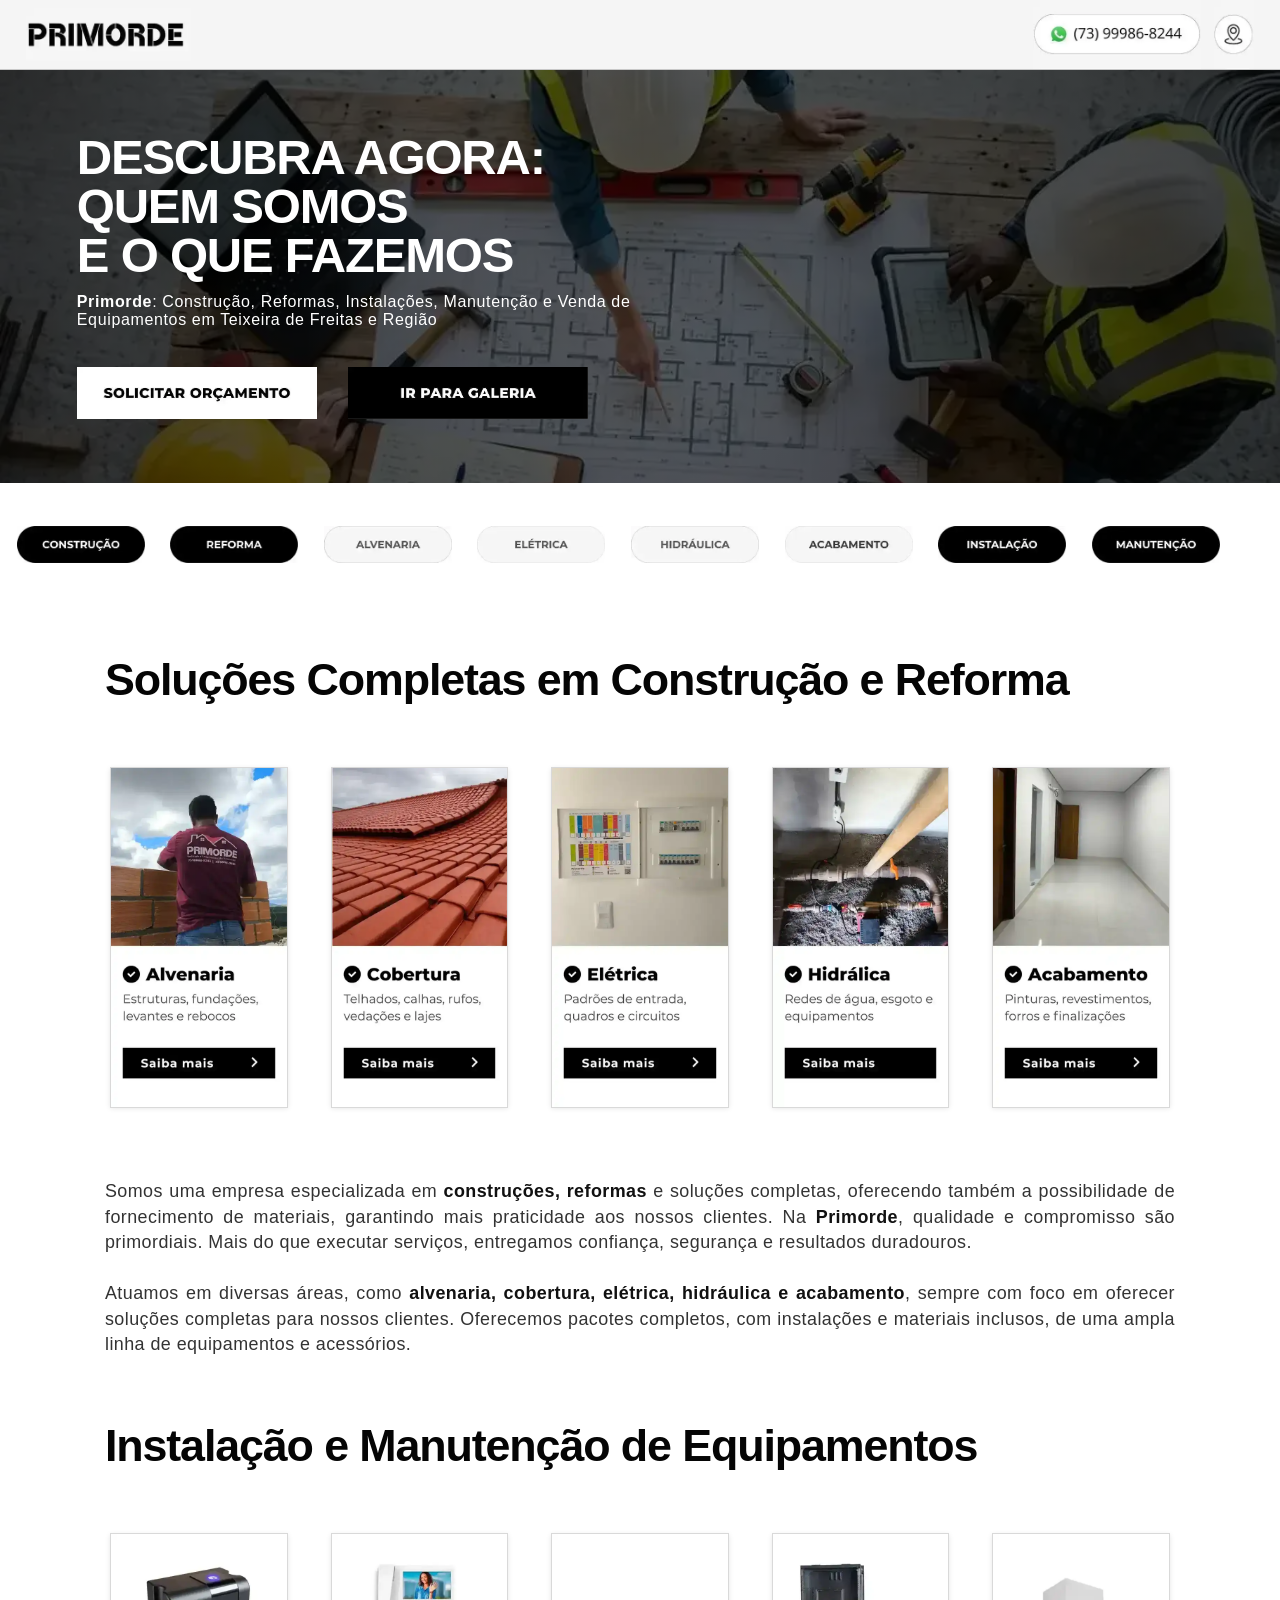
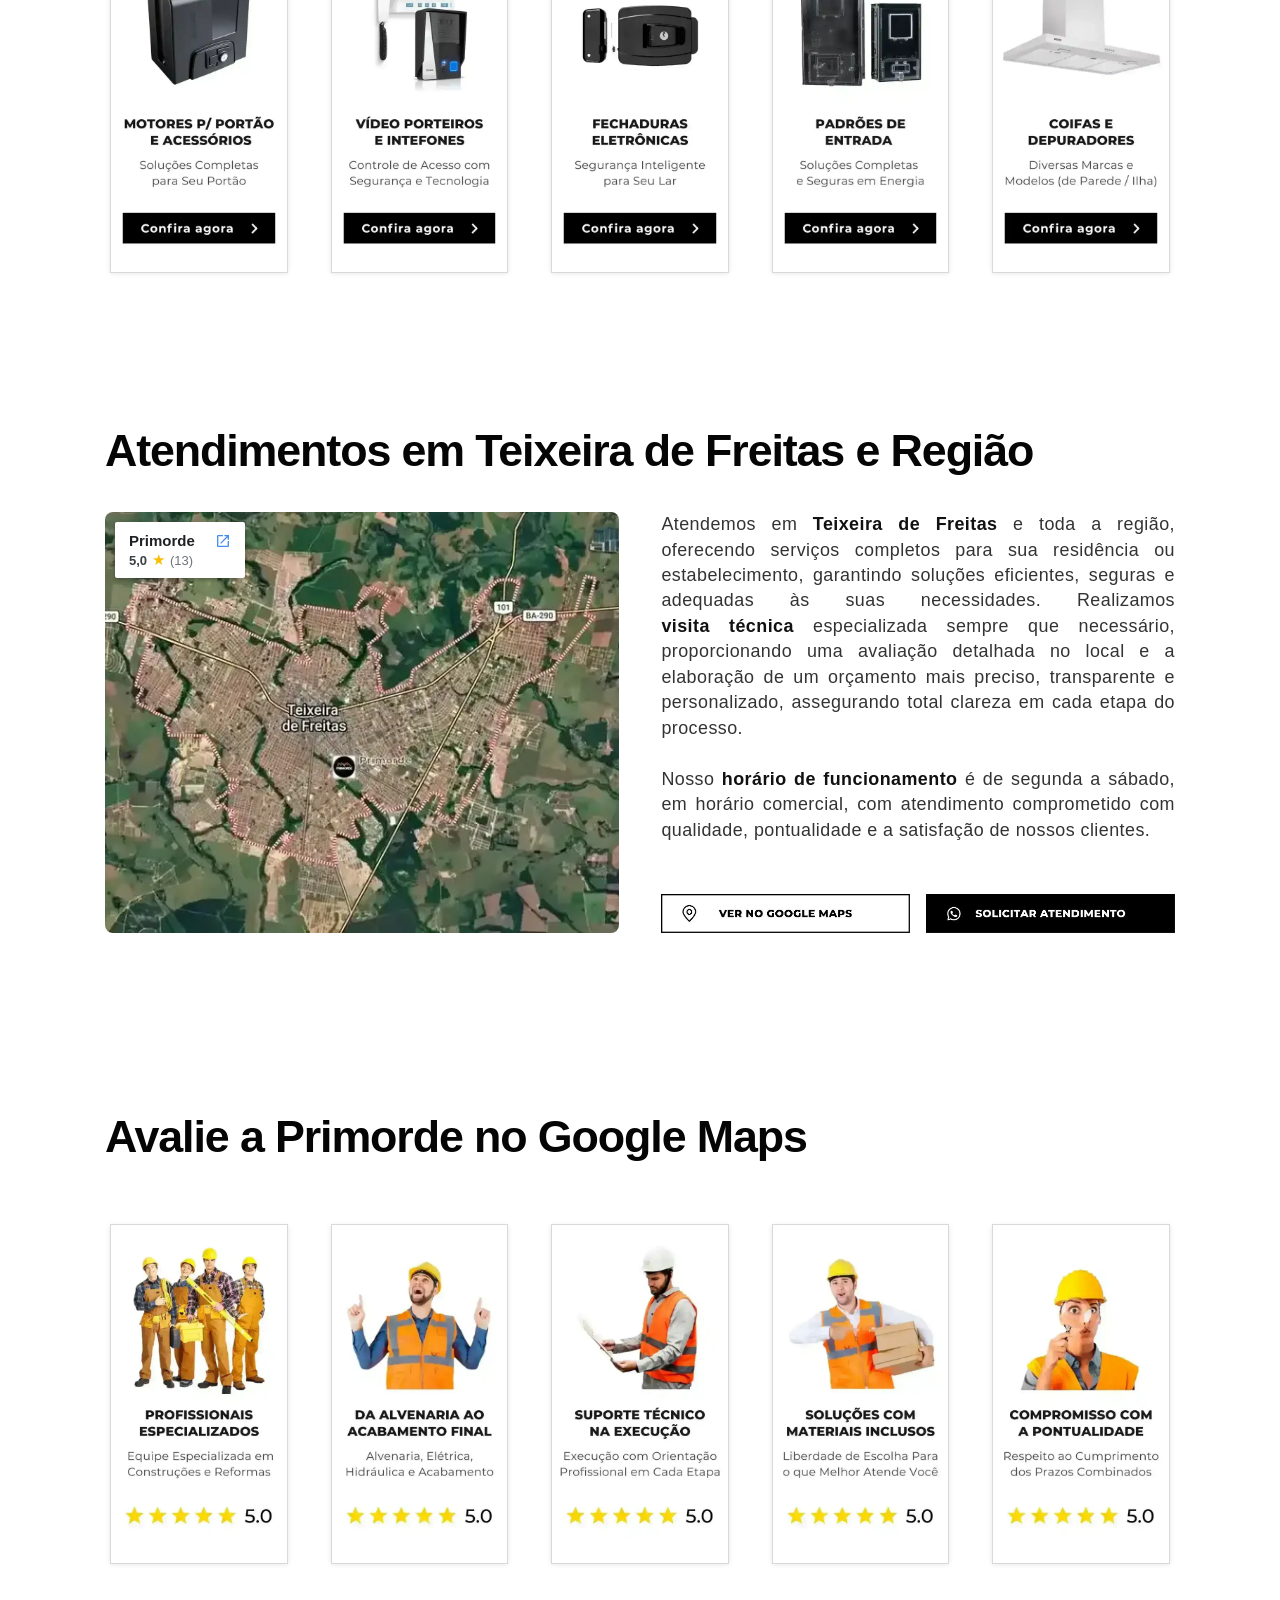
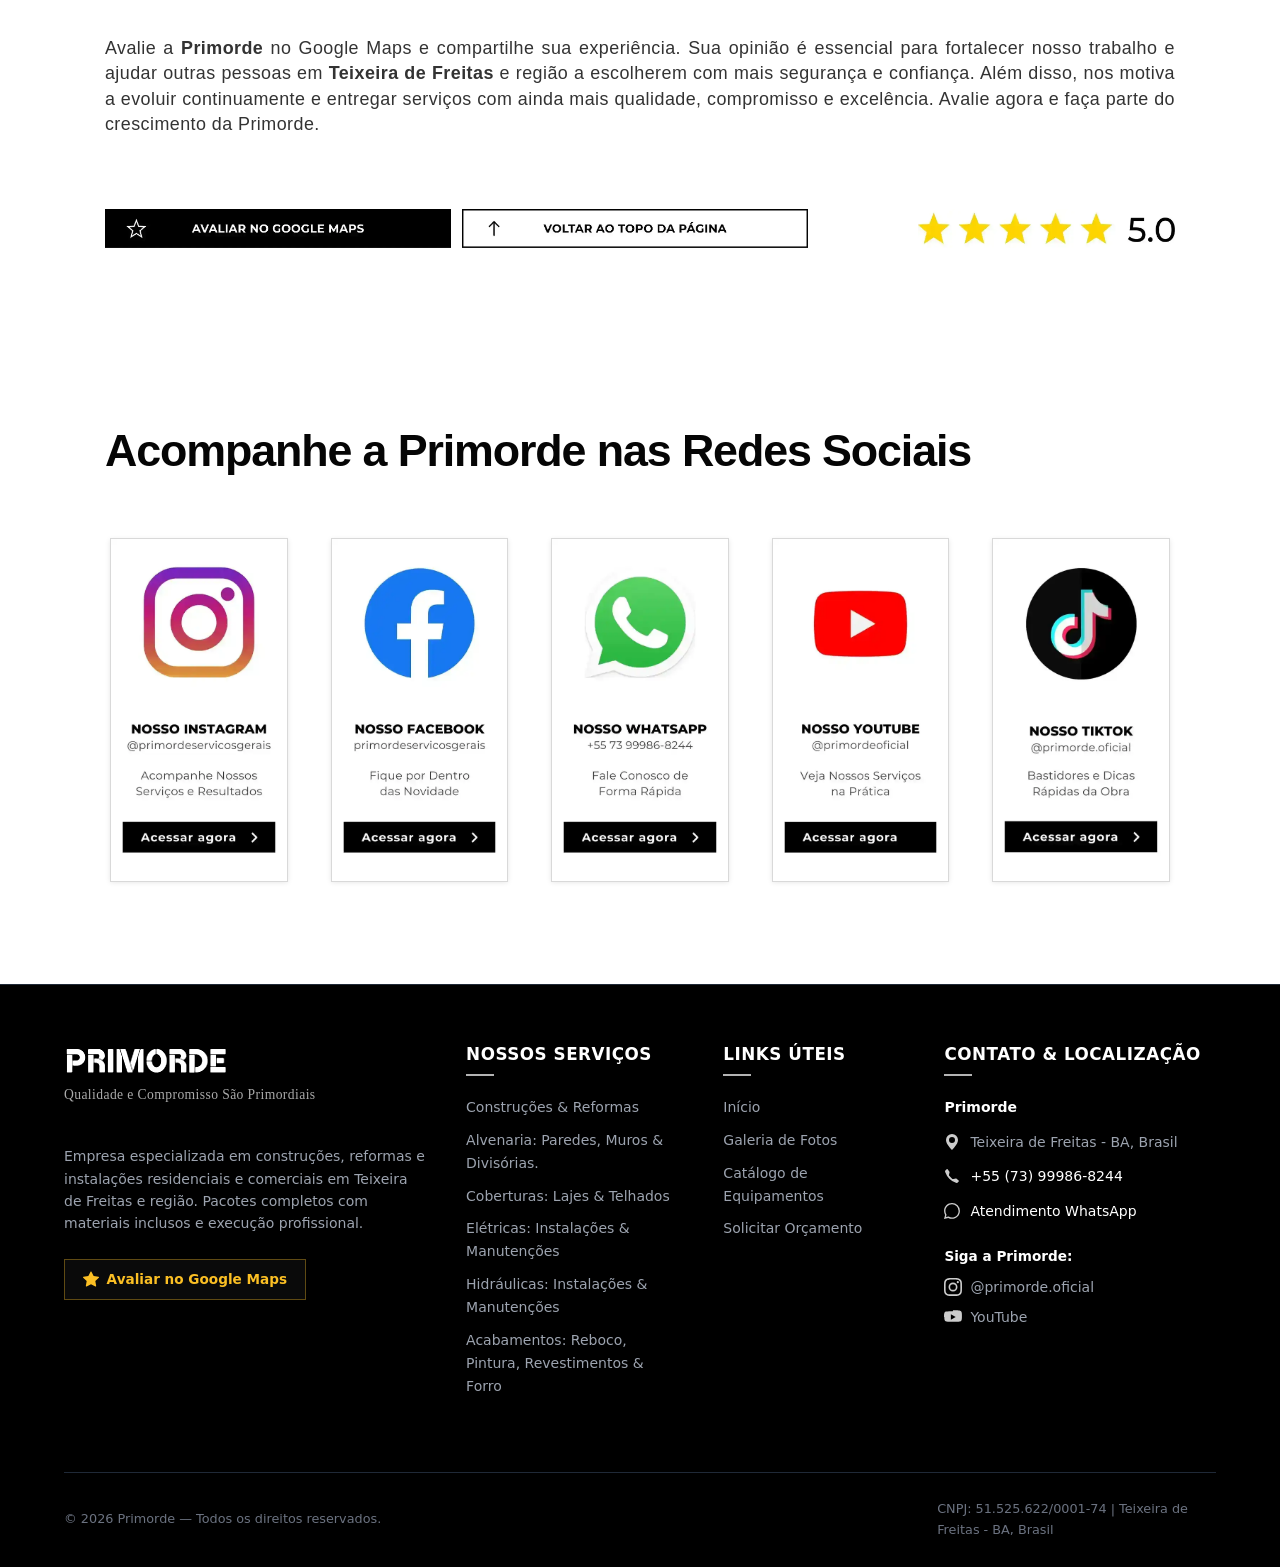
==== index.html @ c4912783 "Update index.html" ====
<!DOCTYPE html>

<html lang="pt-BR">
<head>

<!-- Google tag (gtag.js) -->
<script async src="https://www.googletagmanager.com/gtag/js?id=G-BYSC7ZG30T"></script>
<script>
  window.dataLayer = window.dataLayer || [];
  function gtag(){dataLayer.push(arguments);}
  gtag('js', new Date());

  gtag('config', 'G-BYSC7ZG30T');
</script>

<meta charset="utf-8"/>
<meta content="width=device-width, initial-scale=1.0" name="viewport"/>
<meta content="98BFDC52C0D36BE87C832918203A1E98" name="msvalidate.01">
<title>Primorde | Construções, Reformas, Instalações e Manutenções Diversas, Venda de Equipamentos em Teixeira de Freitas</title>
<meta content="Na Primorde, em Teixeira de Freitas, você encontra construção, reforma, instalações e manutenções. Soluções completas com materiais inclusos. Fale conosco!" name="description"/>
<link rel="describedby" type="text/markdown" href="/llms.txt">
  
<script type="application/ld+json">{
  "@context": "https://schema.org",
  "@graph": [
    {
      "@type": "GeneralContractor",
      "@id": "https://primorde.com.br/#empresa",
      "name": "Primorde",
      "legalName": "Alberto Miranda de Oliveira",
      "url": "https://primorde.com.br/",
      "description": "A Primorde é uma empresa especializada em construção, reformas, instalações e manutenções em Teixeira de Freitas e região. Atua em residências e estabelecimentos comerciais com serviços de alvenaria, coberturas (telhados e lajes), instalações hidráulicas, instalações elétricas e acabamentos, realizando construção, reforma, instalação e manutenção nessas áreas. Além da prestação de serviços, a Primorde comercializa, instala e realiza a manutenção de produtos e equipamentos como motores deslizantes, interfones, videoporteiros, fechaduras eletrônicas e digitais, padrões de entrada de energia, coifas, cooktops, fogões de indução, caixas d'água, chuveiros eletrônicos e pressurizadores. Oferece visita técnica e orçamento personalizado.",
      "telephone": "+5573999868244",
      "email": "primordeservicosgerais@gmail.com",
      "taxID": "51.525.622/0001-74",
      "foundingDate": "2023-07-23",
      "address": {
        "@type": "PostalAddress",
        "streetAddress": "Avenida Mário Augusto Teixeira de Freitas, 7408",
        "addressLocality": "Teixeira de Freitas",
        "addressRegion": "BA",
        "postalCode": "45989-383",
        "addressCountry": "BR"
      },
      "geo": {
        "@type": "GeoCoordinates",
        "latitude": -17.5408594,
        "longitude": -39.7334956
      },
      "hasMap": "https://maps.app.goo.gl/n586TxnX1wTboJ2j8",
      "areaServed": [
        {
          "@type": "City",
          "name": "Teixeira de Freitas",
          "containedInPlace": {
            "@type": "State",
            "name": "Bahia",
            "containedInPlace": {
              "@type": "Country",
              "name": "Brasil"
            }
          }
        },
        {
          "@type": "AdministrativeArea",
          "name": "Região de Teixeira de Freitas",
          "containedInPlace": {
            "@type": "State",
            "name": "Bahia",
            "containedInPlace": {
              "@type": "Country",
              "name": "Brasil"
            }
          }
        }
      ],
      "image": [
        "https://primorde.com.br/img/header/logotipo.webp"
      ],
      "logo": {
        "@type": "ImageObject",
        "@id": "https://primorde.com.br/#logo",
        "url": "https://primorde.com.br/img/header/logotipo.webp",
        "contentUrl": "https://primorde.com.br/img/header/logotipo.webp"
      },
      "paymentAccepted": "Dinheiro, Pix, Cartão de crédito, Cartão de débito",
      "openingHoursSpecification": [
        {
          "@type": "OpeningHoursSpecification",
          "dayOfWeek": "Monday",
          "opens": "08:00",
          "closes": "18:00"
        },
        {
          "@type": "OpeningHoursSpecification",
          "dayOfWeek": "Tuesday",
          "opens": "08:00",
          "closes": "18:00"
        },
        {
          "@type": "OpeningHoursSpecification",
          "dayOfWeek": "Wednesday",
          "opens": "08:00",
          "closes": "18:00"
        },
        {
          "@type": "OpeningHoursSpecification",
          "dayOfWeek": "Thursday",
          "opens": "08:00",
          "closes": "18:00"
        },
        {
          "@type": "OpeningHoursSpecification",
          "dayOfWeek": "Friday",
          "opens": "08:00",
          "closes": "18:00"
        },
        {
          "@type": "OpeningHoursSpecification",
          "dayOfWeek": "Saturday",
          "opens": "08:00",
          "closes": "12:00"
        }
      ],
      "sameAs": [
        "https://www.instagram.com/primorde.oficial/",
        "https://www.youtube.com/@primorde.oficial"
      ],
      "hasOfferCatalog": {
        "@type": "OfferCatalog",
        "@id": "https://primorde.com.br/#catalogo",
        "name": "Serviços, produtos e equipamentos da Primorde",
        "itemListElement": [
          {
            "@type": "OfferCatalog",
            "name": "Construção",
            "itemListElement": [
              {
                "@type": "Offer",
                "itemOffered": {
                  "@type": "Service",
                  "name": "Alvenaria",
                  "description": "Serviços de alvenaria realizados pela Primorde em construções."
                }
              },
              {
                "@type": "Offer",
                "itemOffered": {
                  "@type": "Service",
                  "name": "Coberturas",
                  "description": "Serviços de construção de coberturas, incluindo telhados e lajes.",
                  "hasOfferCatalog": {
                    "@type": "OfferCatalog",
                    "name": "Coberturas",
                    "itemListElement": [
                      {
                        "@type": "Offer",
                        "itemOffered": {
                          "@type": "Service",
                          "name": "Telhados"
                        }
                      },
                      {
                        "@type": "Offer",
                        "itemOffered": {
                          "@type": "Service",
                          "name": "Lajes"
                        }
                      }
                    ]
                  }
                }
              },
              {
                "@type": "Offer",
                "itemOffered": {
                  "@type": "Service",
                  "name": "Instalações elétricas",
                  "description": "Serviços de instalações elétricas realizados pela Primorde em construções."
                }
              },
              {
                "@type": "Offer",
                "itemOffered": {
                  "@type": "Service",
                  "name": "Instalações hidráulicas",
                  "description": "Serviços de instalações hidráulicas realizados pela Primorde em construções."
                }
              },
              {
                "@type": "Offer",
                "itemOffered": {
                  "@type": "Service",
                  "name": "Acabamentos",
                  "description": "Serviços de acabamento realizados pela Primorde em construções."
                }
              },
              {
                "@type": "Offer",
                "itemOffered": {
                  "@type": "Service",
                  "name": "Serviços diversos de construção"
                }
              }
            ]
          },
          {
            "@type": "OfferCatalog",
            "name": "Reformas",
            "itemListElement": [
              {
                "@type": "Offer",
                "itemOffered": {
                  "@type": "Service",
                  "name": "Alvenaria",
                  "description": "Serviços de alvenaria realizados pela Primorde em reformas."
                }
              },
              {
                "@type": "Offer",
                "itemOffered": {
                  "@type": "Service",
                  "name": "Coberturas",
                  "description": "Serviços de reforma de coberturas, incluindo telhados e lajes.",
                  "hasOfferCatalog": {
                    "@type": "OfferCatalog",
                    "name": "Coberturas",
                    "itemListElement": [
                      {
                        "@type": "Offer",
                        "itemOffered": {
                          "@type": "Service",
                          "name": "Telhados"
                        }
                      },
                      {
                        "@type": "Offer",
                        "itemOffered": {
                          "@type": "Service",
                          "name": "Lajes"
                        }
                      }
                    ]
                  }
                }
              },
              {
                "@type": "Offer",
                "itemOffered": {
                  "@type": "Service",
                  "name": "Instalações elétricas",
                  "description": "Serviços de instalações elétricas realizados pela Primorde em reformas."
                }
              },
              {
                "@type": "Offer",
                "itemOffered": {
                  "@type": "Service",
                  "name": "Instalações hidráulicas",
                  "description": "Serviços de instalações hidráulicas realizados pela Primorde em reformas."
                }
              },
              {
                "@type": "Offer",
                "itemOffered": {
                  "@type": "Service",
                  "name": "Acabamentos",
                  "description": "Serviços de acabamento realizados pela Primorde em reformas."
                }
              },
              {
                "@type": "Offer",
                "itemOffered": {
                  "@type": "Service",
                  "name": "Serviços diversos de reforma"
                }
              }
            ]
          },
          {
            "@type": "OfferCatalog",
            "name": "Instalações",
            "itemListElement": [
              {
                "@type": "Offer",
                "itemOffered": {
                  "@type": "Service",
                  "name": "Alvenaria",
                  "description": "Serviços de alvenaria relacionados a instalações."
                }
              },
              {
                "@type": "Offer",
                "itemOffered": {
                  "@type": "Service",
                  "name": "Coberturas",
                  "description": "Serviços de instalação de coberturas, incluindo telhados e lajes.",
                  "hasOfferCatalog": {
                    "@type": "OfferCatalog",
                    "name": "Coberturas",
                    "itemListElement": [
                      {
                        "@type": "Offer",
                        "itemOffered": {
                          "@type": "Service",
                          "name": "Telhados"
                        }
                      },
                      {
                        "@type": "Offer",
                        "itemOffered": {
                          "@type": "Service",
                          "name": "Lajes"
                        }
                      }
                    ]
                  }
                }
              },
              {
                "@type": "Offer",
                "itemOffered": {
                  "@type": "Service",
                  "name": "Instalações elétricas"
                }
              },
              {
                "@type": "Offer",
                "itemOffered": {
                  "@type": "Service",
                  "name": "Instalações hidráulicas"
                }
              },
              {
                "@type": "Offer",
                "itemOffered": {
                  "@type": "Service",
                  "name": "Acabamentos"
                }
              },
              {
                "@type": "Offer",
                "itemOffered": {
                  "@type": "Service",
                  "name": "Instalações diversas"
                }
              }
            ]
          },
          {
            "@type": "OfferCatalog",
            "name": "Manutenções",
            "itemListElement": [
              {
                "@type": "Offer",
                "itemOffered": {
                  "@type": "Service",
                  "name": "Alvenaria",
                  "description": "Serviços de manutenção de alvenaria."
                }
              },
              {
                "@type": "Offer",
                "itemOffered": {
                  "@type": "Service",
                  "name": "Coberturas",
                  "description": "Serviços de manutenção de coberturas, incluindo telhados e lajes.",
                  "hasOfferCatalog": {
                    "@type": "OfferCatalog",
                    "name": "Coberturas",
                    "itemListElement": [
                      {
                        "@type": "Offer",
                        "itemOffered": {
                          "@type": "Service",
                          "name": "Telhados"
                        }
                      },
                      {
                        "@type": "Offer",
                        "itemOffered": {
                          "@type": "Service",
                          "name": "Lajes"
                        }
                      }
                    ]
                  }
                }
              },
              {
                "@type": "Offer",
                "itemOffered": {
                  "@type": "Service",
                  "name": "Instalações elétricas",
                  "description": "Serviços de manutenção de instalações elétricas."
                }
              },
              {
                "@type": "Offer",
                "itemOffered": {
                  "@type": "Service",
                  "name": "Instalações hidráulicas",
                  "description": "Serviços de manutenção de instalações hidráulicas."
                }
              },
              {
                "@type": "Offer",
                "itemOffered": {
                  "@type": "Service",
                  "name": "Acabamentos",
                  "description": "Serviços de manutenção e reparos relacionados a acabamentos."
                }
              },
              {
                "@type": "Offer",
                "itemOffered": {
                  "@type": "Service",
                  "name": "Manutenções diversas"
                }
              }
            ]
          },
          {
            "@type": "OfferCatalog",
            "name": "Serviços de Fornecimento e Instalação de Produtos e Equipamentos",
            "itemListElement": [
              {
                "@type": "Offer",
                "itemOffered": {
                  "@type": "Service",
                  "name": "Fornecimento e instalação de motores deslizantes",
                  "description": "Serviço de fornecimento e instalação de motores deslizantes, conforme o modelo e as necessidades definidos em orçamento."
                }
              },
              {
                "@type": "Offer",
                "itemOffered": {
                  "@type": "Service",
                  "name": "Fornecimento e instalação de interfones",
                  "description": "Serviço de fornecimento e instalação de interfones, conforme o modelo e as necessidades definidos em orçamento."
                }
              },
              {
                "@type": "Offer",
                "itemOffered": {
                  "@type": "Service",
                  "name": "Fornecimento e instalação de videoporteiros",
                  "description": "Serviço de fornecimento e instalação de videoporteiros, conforme o modelo e as necessidades definidos em orçamento."
                }
              },
              {
                "@type": "Offer",
                "itemOffered": {
                  "@type": "Service",
                  "name": "Fornecimento e instalação de fechaduras eletrônicas e digitais",
                  "description": "Serviço de fornecimento e instalação de fechaduras eletrônicas e digitais, conforme o modelo e as necessidades definidos em orçamento."
                }
              },
              {
                "@type": "Offer",
                "itemOffered": {
                  "@type": "Service",
                  "name": "Fornecimento e montagem de padrões de entrada de energia",
                  "description": "Serviço de fornecimento e montagem de padrões de entrada de energia, conforme as necessidades do imóvel e o orçamento aprovado."
                }
              },
              {
                "@type": "Offer",
                "itemOffered": {
                  "@type": "Service",
                  "name": "Fornecimento e instalação de coifas",
                  "description": "Serviço de fornecimento e instalação de coifas, conforme o modelo e as necessidades definidos em orçamento."
                }
              },
              {
                "@type": "Offer",
                "itemOffered": {
                  "@type": "Service",
                  "name": "Fornecimento e instalação de cooktops",
                  "description": "Serviço de fornecimento e instalação de cooktops, conforme o modelo e as necessidades definidos em orçamento."
                }
              },
              {
                "@type": "Offer",
                "itemOffered": {
                  "@type": "Service",
                  "name": "Fornecimento e instalação de fogões de indução",
                  "description": "Serviço de fornecimento e instalação de fogões de indução, conforme o modelo e as necessidades definidos em orçamento."
                }
              },
              {
                "@type": "Offer",
                "itemOffered": {
                  "@type": "Service",
                  "name": "Fornecimento e instalação de caixas d'água",
                  "description": "Serviço de fornecimento e instalação de caixas d'água, conforme a capacidade e as necessidades definidos em orçamento."
                }
              },
              {
                "@type": "Offer",
                "itemOffered": {
                  "@type": "Service",
                  "name": "Fornecimento e instalação de chuveiros eletrônicos",
                  "description": "Serviço de fornecimento e instalação de chuveiros eletrônicos, conforme o modelo e as necessidades definidos em orçamento."
                }
              },
              {
                "@type": "Offer",
                "itemOffered": {
                  "@type": "Service",
                  "name": "Fornecimento e instalação de pressurizadores",
                  "description": "Serviço de fornecimento e instalação de pressurizadores, conforme o modelo e as necessidades definidos em orçamento."
                }
              }
            ]
          },
          {
            "@type": "OfferCatalog",
            "name": "Instalação de Produtos e Equipamentos",
            "itemListElement": [
              {
                "@type": "Offer",
                "itemOffered": {
                  "@type": "Service",
                  "name": "Instalação de motores deslizantes"
                }
              },
              {
                "@type": "Offer",
                "itemOffered": {
                  "@type": "Service",
                  "name": "Instalação de interfones"
                }
              },
              {
                "@type": "Offer",
                "itemOffered": {
                  "@type": "Service",
                  "name": "Instalação de videoporteiros"
                }
              },
              {
                "@type": "Offer",
                "itemOffered": {
                  "@type": "Service",
                  "name": "Instalação de fechaduras eletrônicas e digitais"
                }
              },
              {
                "@type": "Offer",
                "itemOffered": {
                  "@type": "Service",
                  "name": "Instalação de padrões de entrada de energia"
                }
              },
              {
                "@type": "Offer",
                "itemOffered": {
                  "@type": "Service",
                  "name": "Instalação de coifas"
                }
              },
              {
                "@type": "Offer",
                "itemOffered": {
                  "@type": "Service",
                  "name": "Instalação de cooktops"
                }
              },
              {
                "@type": "Offer",
                "itemOffered": {
                  "@type": "Service",
                  "name": "Instalação de fogões de indução"
                }
              },
              {
                "@type": "Offer",
                "itemOffered": {
                  "@type": "Service",
                  "name": "Instalação de caixas d'água"
                }
              },
              {
                "@type": "Offer",
                "itemOffered": {
                  "@type": "Service",
                  "name": "Instalação de chuveiros eletrônicos"
                }
              },
              {
                "@type": "Offer",
                "itemOffered": {
                  "@type": "Service",
                  "name": "Instalação de pressurizadores"
                }
              }
            ]
          },
          {
            "@type": "OfferCatalog",
            "name": "Manutenção de Produtos e Equipamentos",
            "itemListElement": [
              {
                "@type": "Offer",
                "itemOffered": {
                  "@type": "Service",
                  "name": "Manutenção de motores deslizantes"
                }
              },
              {
                "@type": "Offer",
                "itemOffered": {
                  "@type": "Service",
                  "name": "Manutenção de interfones"
                }
              },
              {
                "@type": "Offer",
                "itemOffered": {
                  "@type": "Service",
                  "name": "Manutenção de videoporteiros"
                }
              },
              {
                "@type": "Offer",
                "itemOffered": {
                  "@type": "Service",
                  "name": "Manutenção de fechaduras eletrônicas e digitais"
                }
              },
              {
                "@type": "Offer",
                "itemOffered": {
                  "@type": "Service",
                  "name": "Manutenção de padrões de entrada de energia"
                }
              },
              {
                "@type": "Offer",
                "itemOffered": {
                  "@type": "Service",
                  "name": "Manutenção de coifas"
                }
              },
              {
                "@type": "Offer",
                "itemOffered": {
                  "@type": "Service",
                  "name": "Manutenção de cooktops"
                }
              },
              {
                "@type": "Offer",
                "itemOffered": {
                  "@type": "Service",
                  "name": "Manutenção de fogões de indução"
                }
              },
              {
                "@type": "Offer",
                "itemOffered": {
                  "@type": "Service",
                  "name": "Manutenção de caixas d'água"
                }
              },
              {
                "@type": "Offer",
                "itemOffered": {
                  "@type": "Service",
                  "name": "Manutenção de chuveiros eletrônicos"
                }
              },
              {
                "@type": "Offer",
                "itemOffered": {
                  "@type": "Service",
                  "name": "Manutenção de pressurizadores"
                }
              }
            ]
          },
          {
            "@type": "Offer",
            "itemOffered": {
              "@type": "Service",
              "name": "Visita técnica",
              "description": "Visita técnica para avaliação das necessidades do cliente."
            }
          },
          {
            "@type": "Offer",
            "itemOffered": {
              "@type": "Service",
              "name": "Orçamento personalizado",
              "description": "Orçamento personalizado de acordo com as necessidades do cliente e o serviço ou produto solicitado."
            }
          }
        ]
      }
    },
    {
      "@type": "WebSite",
      "@id": "https://primorde.com.br/#website",
      "url": "https://primorde.com.br/",
      "name": "Primorde",
      "description": "Construção, reformas, instalações, manutenções e fornecimento de produtos e equipamentos em Teixeira de Freitas e região.",
      "publisher": {
        "@id": "https://primorde.com.br/#empresa"
      },
      "inLanguage": "pt-BR"
    },
    {
      "@type": "WebPage",
      "@id": "https://primorde.com.br/#webpage",
      "url": "https://primorde.com.br/",
      "name": "Primorde | Construções, Reformas, Instalações e Manutenções Diversas",
      "description": "Construção, reformas, instalações, manutenções e fornecimento de produtos e equipamentos em Teixeira de Freitas e região.",
      "isPartOf": {
        "@id": "https://primorde.com.br/#website"
      },
      "about": {
        "@id": "https://primorde.com.br/#empresa"
      },
      "mainEntity": {
        "@id": "https://primorde.com.br/#empresa"
      },
      "publisher": {
        "@id": "https://primorde.com.br/#empresa"
      },
      "inLanguage": "pt-BR"
    }
  ]
}

</script>

<meta content="BR-BA" name="geo.region"/>
<meta content="Teixeira de Freitas" name="geo.placename"/>
<meta content="-17.5353;-39.7431" name="geo.position"/>
<meta content="-17.5353, -39.7431" name="ICBM"/>
<meta name="theme-color" content="#ffffff">
<meta name="color-scheme" content="light">
<meta content="Primorde" name="author"/>
<link href="https://primorde.com.br/" rel="canonical"/>
<!-- OPEN GRAPH -->
<meta content="website" property="og:type"/>
<meta content="pt_BR" property="og:locale"/>
<meta content="Primorde" property="og:site_name"/>
<meta content="Primorde | Construção, Reformas e Instalações em Teixeira de Freitas" property="og:title"/>
<meta content="Construção, reformas, alvenaria, coberturas, elétrica, hidráulica, acabamento, instalações e manutenção em Teixeira de Freitas e região." property="og:description"/>
<meta content="https://primorde.com.br/" property="og:url"/>
<meta content="https://primorde.com.br/logotipo.webp" property="og:image"/>
<meta content="summary_large_image" name="twitter:card"/>
<meta content="Primorde | Construções, Reformas, Instalações e Manutenções" name="twitter:title"/>
<meta content="Soluções completas com materiais inclusos em Teixeira de Freitas e região." name="twitter:description"/>
<meta content="https://primorde.com.br/logotipo.webp" name="twitter:image"/>
<link href="logotipo.webp" rel="icon"/>

<link rel="preload" as="image" href="img/header/fundo_banner_top.webp" type="image/webp" fetchpriority="high"/>

<link href="css/style_index.css" rel="stylesheet"/>
</head>
<body id="topo">
<header>
<section class="cabecalho">
<div class="logotipo">
<img alt="Logotipo da Primorde" src="img/header/logotipo.webp" width="358" height="116">
</div>
<div class="cabecalho_action">
<div class="btn_whatszapp">
<a aria-label="Entrar em contato com a Primorde pelo WhatsApp" class="link-botao" href="https://wa.me/5573999868244?text=Ol%C3%A1%2C%20gostaria%20de%20obter%20informa%C3%A7%C3%B5es." rel="noopener noreferrer" target="_blank">
<img alt="WhatsApp da Primorde: +55 73 99986-8244" src="img/header/btn_whatszapp.webp" width="386" height="158">
<span class="sr-only">Entre em contato com a Primorde pelo WhatsApp: +55 73 99986-8244.</span>
</a>
</div>
<div class="btn_localizacao">
<a aria-label="Ver localização da Primorde" class="link-botao" href="https://maps.app.goo.gl/hc1ik7ka9zkJVHed8" rel="noopener noreferrer" target="_blank">
<img alt="Localização da Primorde em Teixeira de Freitas - BA" src="img/header/btn_localizacao.webp" width="94" height="158">
<span class="sr-only">Localização: Teixeira de Freitas - Bahia.</span>
</a>
</div>
</div>
</section>
<section class="banner_top">
<p class="titulo_header">
<nobr>Descubra agora:</nobr><br/>
<nobr>quem somos</nobr><br/>
<nobr>e o que fazemos</nobr>
</p>
<h1 class="slogan_header">
<strong>Primorde</strong>: Construção, Reformas, Instalações, Manutenção e Venda de Equipamentos em Teixeira de Freitas e Região
</h1>
<div class="banner_actions_header">
<div class="btn_solicitar_orcamento_header">
<a aria-label="Solicite agora seu orçamento pelo WhatsApp da Primorde. Atendimento em Teixeira de Freitas e região." class="link-botao" href="https://wa.me/5573999868244?text=Ol%C3%A1%2C%20gostaria%20de%20solicitar%20um%20or%C3%A7amento." rel="noopener noreferrer" target="_blank">
<img alt="Solicite agora seu orçamento pelo WhatsApp da Primorde (+55 73 9 99868244). Atendimento em Teixeira de Freitas e região." src="img/header/btn_slc_orc.webp" width="701" height="153">
<span class="sr-only">Solicite agora seu orçamento pelo WhatsApp da Primorde. Atendimento em Teixeira de Freitas e região.</span>
</a>
</div>
<div class="btn_galeria_header">
<a aria-label="Conhecer a galeria de fotos da Primorde" class="link-botao" href="https://primorde.com.br/galeria-servicos-equipamentos-primorde.html">
<img alt="Conhecer a galeria de fotos da Primorde" src="img/header/btn_ir_glr.webp" width="701" height="153">
<span class="sr-only">Conheça nossa galeria de fotos.</span>
</a>
</div>
</div>
</section>
<section class="container_servicos">
<section class="carrocel_servicos flex-scroll">

<a aria-label="Solicitar informações sobre o serviço de construcao" class="link-imagem" href="https://primorde.com.br/construcao-e-reforma-em-teixeira-de-freitas-regiao.html" rel="noopener noreferrer" target="_blank"><img alt="Serviço de construção" loading="lazy" decoding="async" src="img/main/carrocel_servicos/construcao.webp" style="margin-left:.9vw" width="308" height="89"></a>

<a aria-label="Solicitar informações sobre o serviço de reforma" class="link-imagem" href="https://primorde.com.br/construcao-e-reforma-em-teixeira-de-freitas-regiao.html" rel="noopener noreferrer" target="_blank"><img alt="Serviço de reforma" loading="lazy" decoding="async" src="img/main/carrocel_servicos/reforma.webp" width="308" height="89"></a>

<a aria-label="Solicitar informações sobre o serviço de alvenaria" class="link-imagem" href="https://primorde.com.br/alvenaria-em-teixeira-de-freitas-regiao.html" rel="noopener noreferrer" target="_blank"><img alt="Serviço de alvenaria" loading="lazy" decoding="async" src="img/main/carrocel_servicos/alvenaria.webp" width="308" height="89"></a>

<a aria-label="Solicitar informações sobre o serviço de cobertura" class="link-imagem" href="https://primorde.com.br/cobertura-em-teixeira-de-freitas-regiao.html" loading="lazy" decoding="async" src="img/main/carrocel_servicos/cobertura.webp" width="308" height="89"></a>

<a aria-label="Solicitar informações sobre o serviço de eletrica" class="link-imagem" href="https://primorde.com.br/eletrica-em-teixeira-de-freitas-regiao.html" rel="noopener noreferrer" target="_blank"><img alt="Instalação e manutenção elétrica residencial e comercial" loading="lazy" decoding="async" src="img/main/carrocel_servicos/eletrica.webp" width="308" height="89"></a>

<a aria-label="Solicitar informações sobre o serviço de hidralica" class="link-imagem" href="https://primorde.com.br/hidraulica-em-teixeira-de-freitas-regiao.html" rel="noopener noreferrer" target="_blank"><img alt="Instalação e manutenção hidráulica residencial e comercial" loading="lazy" decoding="async" src="img/main/carrocel_servicos/hidralica.webp" width="308" height="89"></a>

<a aria-label="Solicitar informações sobre o serviço de acabamento" class="link-imagem" href="https://primorde.com.br/acabamento-em-teixeira-de-freitas-regiao.html" rel="noopener noreferrer" target="_blank"><img alt="Serviço de acabamento, pintura e revestimentos" loading="lazy" decoding="async" src="img/main/carrocel_servicos/acabamento.webp" width="308" height="89"></a>

<a aria-label="Solicitar informações sobre o serviço de instalacao" class="link-imagem" href="https://primorde.com.br/catalogo-equipamentos-primorde.html" rel="noopener noreferrer" target="_blank"><img alt="Serviços gerais de instalação de equipamentos diversos" loading="lazy" decoding="async" src="img/main/carrocel_servicos/instalacao.webp" width="308" height="89"></a>

<a aria-label="Solicitar informações sobre o serviço de manutencao" class="link-imagem" href="https://primorde.com.br/catalogo-equipamentos-primorde.html" rel="noopener noreferrer" target="_blank"><img alt="Serviço de manutenção preventiva e corretiva de equipamentos diversos" loading="lazy" decoding="async" src="img/main/carrocel_servicos/manutencao.webp" width="308" height="89"></a>
</section>
</section>
</header>
<main>
<section class="section_servicos">
<h2 class="titulo_servicos">Soluções Completas em <nobr>Construção e Reforma</nobr></h2>
<!-- PRIMEIRO CATÁLOGO DE SERVIÇOS -->
    <div class="catalogo_servicos flex-scroll">

      <!-- ALVENARIA -->
      <a
        aria-label="Conhecer os serviços de Alvenaria"
        class="link-imagem"
        href="https://primorde.com.br/alvenaria-em-teixeira-de-freitas-regiao.html"
      >
        <img
          alt="Serviço de alvenaria estrutural residencial e comercial"
          class="card-img mg_right"
          loading="lazy"
          decoding="async"
          src="img/main/section_servicos/Alvenaria.webp"
          width="500"
          height="964"
        >
      </a>

      <!-- COBERTURA -->
      <a
        aria-label="Conhecer os serviços de Cobertura"
        class="link-imagem"
        href="https://primorde.com.br/cobertura-em-teixeira-de-freitas-regiao.html"
      >
        <img
          alt="Construção e reforma de coberturas residenciais e comerciais"
          class="card-img mg_center"
          loading="lazy"
          decoding="async"
          src="img/main/section_servicos/Cobertura.webp"
          width="500"
          height="964"
        >
      </a>

      <!-- ELÉTRICA -->
      <a
        aria-label="Conhecer os serviços de Instalações Elétricas"
        class="link-imagem"
        href="https://primorde.com.br/eletrica-em-teixeira-de-freitas-regiao.html"
      >
        <img
          alt="Construção e reforma elétrica residencial e comercial"
          class="card-img mg_center"
          loading="lazy"
          decoding="async"
          src="img/main/section_servicos/Elétrica.webp"
          width="500"
          height="964"
        >
      </a>

      <!-- HIDRÁULICA -->
      <a
        aria-label="Conhecer os serviços de Instalações Hidráulicas"
        class="link-imagem"
        href="https://primorde.com.br/hidraulica-em-teixeira-de-freitas-regiao.html"
      >
        <img
          alt="Construção e reforma hidráulica residencial e comercial"
          class="card-img mg_center"
          loading="lazy"
          decoding="async"
          src="img/main/section_servicos/Hidrálica.webp"
          width="500"
          height="964"
        >
      </a>

      <!-- ACABAMENTOS -->
      <a
        aria-label="Conhecer os serviços de Acabamentos"
        class="link-imagem"
        href="https://primorde.com.br/acabamento-em-teixeira-de-freitas-regiao.html"
      >
        <img
          alt="Serviço de acabamento, pintura e revestimentos"
          class="card-img mg_center"
          loading="lazy"
          decoding="async"
          src="img/main/section_servicos/Acabamento.webp"
          width="500"
          height="964"
        >
      </a>

      <!-- PROJETOS -->
      <a
        aria-label="Solicitar informações sobre Projetos"
        class="link-imagem"
        href="https://wa.me/5573999868244?text=Ol%C3%A1%2C%20gostaria%20de%20solicitar%20informa%C3%A7%C3%B5es%20sobre%20projetos."
        rel="noopener noreferrer"
        target="_blank"
      >
        <img
          alt="Elaboração e execução de projetos para construção"
          class="card-img mg_left"
          loading="lazy"
          decoding="async"
          src="img/main/section_servicos/Projetos.webp"
          width="500"
          height="964"
        >
      </a>

    </div>
    
<div class="texto_servicos">
<p>
                Somos uma empresa especializada em <strong>construções, reformas</strong> e soluções completas, oferecendo também a possibilidade de fornecimento de materiais, garantindo mais praticidade aos nossos clientes. Na <strong>Primorde</strong>, qualidade e compromisso são primordiais. Mais do que executar serviços, entregamos confiança, segurança e resultados duradouros.
            </p>
<p>
                Atuamos em diversas áreas, como <strong>alvenaria, cobertura, elétrica, hidráulica e acabamento</strong>, sempre com foco em oferecer soluções completas para nossos clientes. Oferecemos pacotes completos, com instalações e materiais inclusos, de uma ampla linha de equipamentos e acessórios.
            </p>
</div>
</section>
<section class="section_produtos">
<h2 class="titulo_produtos">Instalação e Manutenção <nobr>de Equipamentos</nobr></h2>
<div class="carrossel_produtos flex-scroll">
<a aria-label="Solicitar informações sobre Motores para portões" class="link-imagem" href="https://wa.me/5573999868244?text=Ol%C3%A1%2C%20gostaria%20de%20solicitar%20informa%C3%A7%C3%B5es%20sobre%20motores%20para%20port%C3%B5es." rel="noopener noreferrer" target="_blank"><img alt="Instalação e manutenção de motores para portões" class="card-img mg_right" loading="lazy" decoding="async" src="img/main/section_produtos/Motores para portões.webp" width="500" height="964"/></a>
<a aria-label="Solicitar informações sobre Interfones e vídeo porteiros" class="link-imagem" href="https://wa.me/5573999868244?text=Ol%C3%A1%2C%20gostaria%20de%20solicitar%20informa%C3%A7%C3%B5es%20sobre%20interfones%20e%20videoporteiros." rel="noopener noreferrer" target="_blank"><img alt="Instalação e manutenção de interfones e vídeo porteiros" class="card-img mg_center" loading="lazy" decoding="async" src="img/main/section_produtos/Intefones e vídeo porteiros.webp" width="500" height="964"></a>
<a aria-label="Solicitar informações sobre Fechaduras eletrônicas" class="link-imagem" href="https://wa.me/5573999868244?text=Ol%C3%A1%2C%20gostaria%20de%20solicitar%20informa%C3%A7%C3%B5es%20sobre%20fechaduras%20eletr%C3%B4nicas." rel="noopener noreferrer" target="_blank"><img alt="Instalação de fechaduras eletrônicas e digitais" class="card-img mg_center" loading="lazy" decoding="async" src="img/main/section_produtos/Fechadura eletrônica.webp" width="500" height="964"></a>
<a aria-label="Solicitar informações sobre Padrões de entrada" class="link-imagem" href="https://wa.me/5573999868244?text=Ol%C3%A1%2C%20gostaria%20de%20solicitar%20informa%C3%A7%C3%B5es%20sobre%20padr%C3%B5es%20de%20entrada." rel="noopener noreferrer" target="_blank"><img alt="Instalação e montagem de padrões de entrada de energia monofásico, bifásico e trifásico" class="card-img mg_center" loading="lazy" decoding="async" src="img/main/section_produtos/Padrões de entrada.webp" width="500" height="964"/></a>
<a aria-label="Solicitar informações sobre Coifas" class="link-imagem" href="https://wa.me/5573999868244?text=Ol%C3%A1%2C%20gostaria%20de%20solicitar%20informa%C3%A7%C3%B5es%20sobre%20coifas." rel="noopener noreferrer" target="_blank"><img alt="Instalação e manutenção de coifas residenciais e comerciais" class="card-img mg_center" loading="lazy" decoding="async" src="img/main/section_produtos/Coifas.webp" width="500" height="964"/></a>
<a aria-label="Solicitar informações sobre Cooktops e fogões de indução" class="link-imagem" href="https://wa.me/5573999868244?text=Ol%C3%A1%2C%20gostaria%20de%20solicitar%20informa%C3%A7%C3%B5es%20sobre%20cooktops%20e%20fog%C3%B5es%20de%20indu%C3%A7%C3%A3o." rel="noopener noreferrer" target="_blank"><img alt="Instalação e manutenção de cooktops e fogões de indução residenciais e comerciais" class="card-img mg_center" loading="lazy" decoding="async" src="img/main/section_produtos/Cooktops e fogões de indução.webp" width="500" height="964"/></a>
<a aria-label="Solicitar informações sobre Caixa d'água" class="link-imagem" href="https://wa.me/5573999868244?text=Ol%C3%A1%2C%20gostaria%20de%20solicitar%20informa%C3%A7%C3%B5es%20sobre%20caixa%20d%27%C3%A1gua." rel="noopener noreferrer" target="_blank"><img alt="Instalação, higienização e manutenção de caixa d'água" class="card-img mg_center" loading="lazy" decoding="async" src="img/main/section_produtos/Caixa d´ água.webp" width="500" height="964"/></a>
<a aria-label="Solicitar informações sobre Chuveiros Eletrônicos" class="link-imagem" href="https://wa.me/5573999868244?text=Ol%C3%A1%2C%20gostaria%20de%20solicitar%20informa%C3%A7%C3%B5es%20sobre%20chuveiros%20eletr%C3%B4nicos." rel="noopener noreferrer" target="_blank"><img alt="Instalação e manutenção de chuveiros eletrônicos" class="card-img mg_center" loading="lazy" decoding="async" src="img/main/section_produtos/Chuveiros Eletrônicos.webp" width="500" height="964"></a>
<a aria-label="Solicitar informações sobre Pressurizadores" class="link-imagem" href="https://wa.me/5573999868244?text=Ol%C3%A1%2C%20gostaria%20de%20solicitar%20informa%C3%A7%C3%B5es%20sobre%20pressurizadores." rel="noopener noreferrer" target="_blank"><img alt="Instalação e manutenção de pressurizadores de água" class="card-img mg_left" loading="lazy" decoding="async" src="img/main/section_produtos/Pressurizadores.webp" width="500" height="964"></a>
</div>
</section>
<section class="section_atendimento">
<h2 class="titulo_atendimento">Atendimentos em <nobr>Teixeira de Freitas e Região</nobr></h2>
<div class="bloco_atendimento">
<div class="bloco1">
<a aria-label="Ver localização da Primorde no Google Maps" class="mapa_link_wrapper" href="https://maps.app.goo.gl/FcoFYH8eBG5JhMSw9" rel="noopener noreferrer" target="_blank">
<!-- Imagem do mapa de fundo -->
<img alt="Mapa de localização da Primorde em Teixeira de Freitas" class="img_mapa_fundo" loading="lazy" decoding="async" src="img/main/section_atendimento/mapa_primorde_limpo.webp" width="666" height="444">
<!-- Caixa branca simulando o Google Maps -->
<div class="mapa_card_google">
<div class="mapa_card_header">
<span class="mapa_card_titulo">Primorde</span>
<!-- Ícone simulando abrir uma nova aba -->
<svg class="mapa_icon_link" viewbox="0 0 24 24" width="16"><path d="M19 19H5V5h7V3H5c-1.11 0-2 .9-2 2v14c0 1.1.89 2 2 2h14c1.1 0 2-.9 2-2v-7h-2v7zM14 3v2h3.59l-9.83 9.83 1.41 1.41L19 6.41V10h2V3h-7z" fill="#1a73e8"></path></svg>
</div>
<div class="mapa_card_avaliacao">
<span class="mapa_nota">5,0</span>
<span class="mapa_estrela">★</span>
<span class="mapa_quantidade">(13)</span>
</div>
</div>
</a>
</div>
<div class="bloco2">
<div class="texto_atendimento">
<p>
                        Atendemos em <nobr><strong>Teixeira de Freitas</strong></nobr> e toda a região, oferecendo serviços completos para sua residência ou estabelecimento, garantindo soluções eficientes, seguras e adequadas às suas necessidades. Realizamos <nobr><strong>visita técnica</strong></nobr> especializada sempre que necessário, proporcionando uma avaliação detalhada no local e a elaboração de um orçamento mais preciso, transparente e personalizado, assegurando total clareza em cada etapa do processo.
                    </p>
<p>
                        Nosso <nobr><strong>horário de funcionamento</strong></nobr> é de segunda a sábado, em horário comercial, com atendimento comprometido com qualidade, pontualidade e a satisfação de nossos clientes.
                    </p>
</div>
<div class="menu_atendimento">
<div class="btn_ver_no_google_maps">
<a aria-label="Ver localização no Google Maps" class="link-botao" href="https://maps.app.goo.gl/hc1ik7ka9zkJVHed8" rel="noopener noreferrer" target="_blank">
<img alt="Ver nossa localização no Google Maps" loading="lazy" decoding="async" src="img/main/section_atendimento/btn_ver_no_google_maps.webp" width="971" height="153">
<span class="sr-only">Veja nossa localização no Google Maps.</span>
</a>
</div>
<div class="btn_solicitar_atendimento">
<a aria-label="Solicitar atendimento pelo WhatsApp" class="link-botao" href="https://wa.me/5573999868244?text=Ol%C3%A1%2C%20gostaria%20de%20solicitar%20um%20atendimento." rel="noopener noreferrer" target="_blank">
<img alt="Solicitar atendimento pelo WhatsApp" loading="lazy" decoding="async" src="img/main/section_atendimento/btn_solicitar_atendimento.webp" width="971" height="153">
<span class="sr-only">Solicite atendimento pelo WhatsApp da Primorde.</span>
</a>
</div>
</div>
</div>
</div>
</section>
<section class="section_avaliacao">
<h2 class="titulo_avaliacao">Avalie a Primorde no <nobr>Google Maps</nobr></h2>
<div class="catalogo_avaliacao flex-scroll">
<a aria-label="Avaliar a Primorde no Google Maps" class="link-imagem" href="https://maps.app.goo.gl/yCf2FJ5J5tBr1v4Z7" rel="noopener noreferrer" target="_blank"><img alt="Diferencial: Profissionais Especializados" class="card-img mg_right" loading="lazy" decoding="async" src="img/main/section_avaliacao/Profissionais Especializados.webp" width="500" height="964"></a>
<a aria-label="Avaliar a Primorde no Google Maps" class="link-imagem" href="https://maps.app.goo.gl/yCf2FJ5J5tBr1v4Z7" rel="noopener noreferrer" target="_blank"><img alt="Diferencial: Da alvenaria ao acabamento final" class="card-img mg_center" loading="lazy" decoding="async" src="img/main/section_avaliacao/Da alvenaria ao acabamento final.webp" width="500" height="964"></a>
<a aria-label="Avaliar a Primorde no Google Maps" class="link-imagem" href="https://maps.app.goo.gl/yCf2FJ5J5tBr1v4Z7" rel="noopener noreferrer" target="_blank"><img alt="Diferencial: Suporte técnico na execução do projeto" class="card-img mg_center" loading="lazy" decoding="async" src="img/main/section_avaliacao/Suporte técnico na Execução.webp" width="500" height="964"/></a>
<a aria-label="Avaliar a Primorde no Google Maps" class="link-imagem" href="https://maps.app.goo.gl/yCf2FJ5J5tBr1v4Z7" rel="noopener noreferrer" target="_blank"><img alt="Diferencial: Soluções completas com materiais inclusos" class="card-img mg_center" loading="lazy" decoding="async" src="img/main/section_avaliacao/Soluções com Materiais Inclusos.webp" width="500" height="964"/></a>
<a aria-label="Avaliar a Primorde no Google Maps" class="link-imagem" href="https://maps.app.goo.gl/yCf2FJ5J5tBr1v4Z7" rel="noopener noreferrer" target="_blank"><img alt="Diferencial: Compromisso e pontualidade na entrega" class="card-img mg_center" loading="lazy" decoding="async" src="img/main/section_avaliacao/Compromisso com a Pontualidade.webp" width="500" height="964"></a>
<a aria-label="Avaliar a Primorde no Google Maps" class="link-imagem" href="https://maps.app.goo.gl/yCf2FJ5J5tBr1v4Z7" rel="noopener noreferrer" target="_blank"><img alt="Diferencial: Garantia de satisfação em cada etapa" class="card-img mg_left" loading="lazy" decoding="async" src="img/main/section_avaliacao/Satisfação em Cada Etapa.webp" width="500" height="964"></a>
</div>
<div class="texto_avaliacao">
<p>
                Avalie a <strong>Primorde</strong> no Google Maps e compartilhe sua experiência. Sua opinião é essencial para fortalecer nosso trabalho e ajudar outras pessoas em <nobr><strong>Teixeira de Freitas</strong></nobr> e região a escolherem com mais segurança e confiança. Além disso, nos motiva a evoluir continuamente e entregar serviços com ainda mais qualidade, compromisso e excelência. Avalie agora e faça parte do crescimento da Primorde.
            </p>
</div>
<div class="menu_avaliacao">
<div class="btn_avaliacao">
<a aria-label="Avaliar a Primorde no Google Maps" class="link-botao" href="https://maps.app.goo.gl/yCf2FJ5J5tBr1v4Z7" rel="noopener noreferrer" target="_blank">
<img alt="Deixar uma avaliação da Primorde no Google Maps" loading="lazy" decoding="async" src="img/main/section_avaliacao/btn_avaliacao.webp" width="1219" height="135">
<span class="sr-only">Deixe uma avaliação da Primorde no Google Maps.</span>
</a>
</div>
<div class="btn_voltar_ao_topo">
<a aria-label="Voltar ao topo da página" class="link-botao" href="#topo">
<img alt="Voltar ao topo da página" loading="lazy" decoding="async" src="img/main/section_avaliacao/btn_voltar_ao_topo.webp" width="1219" height="135">
<span class="sr-only">Voltar ao topo da página.</span>
</a>
</div>
<div class="estrelas_avaliacao">
<img alt="Classificação de 5 estrelas nas avaliações do Google" loading="lazy" decoding="async" src="img/main/section_avaliacao/estrelas_avaliacao.webp" width="979" height="146">
</div>
</div>
</section>
<section class="section_redes_sociais">
<h2 class="titulo_redes_sociais">Acompanhe a Primorde nas Redes Sociais</h2>
<div class="catalogo_redes_sociais flex-scroll">
<a aria-label="Instagram da Primorde" class="link-imagem" href="https://www.instagram.com/primorde.oficial/" rel="noopener noreferrer" target="_blank"><img alt="Instagram da Primorde" class="card-img mg_right" loading="lazy" decoding="async" src="img/main/section_redes_sociais/1card_instagram.webp" width="495" height="964"></a>
<a aria-label="Facebook da Primorde" class="link-imagem" href="https://www.facebook.com/share/1C5QmnoZG8/" rel="noopener noreferrer" target="_blank"><img alt="Facebook da Primorde" class="card-img mg_center" loading="lazy" decoding="async" src="img/main/section_redes_sociais/2card_facebook.webp" width="495" height="964"></a>
<a aria-label="WhatsApp da Primorde" class="link-imagem" href="https://wa.me/5573999868244?text=Ol%C3%A1%2C%20gostaria%20de%20conhecer%20melhor%20a%20Primorde." rel="noopener noreferrer" target="_blank"><img alt="WhatsApp da Primorde" class="card-img mg_center" loading="lazy" decoding="async" src="img/main/section_redes_sociais/3card_whatszapp.webp" width="495" height="964"></a>
<a aria-label="Canal da Primorde no YouTube" class="link-imagem" href="https://youtube.com/@primordeoficial?si=xCAwoVU9ymet0MbU" rel="noopener noreferrer" target="_blank"><img alt="Canal da Primorde no YouTube" class="card-img mg_center" loading="lazy" decoding="async" src="img/main/section_redes_sociais/4card_youtube.webp" width="495" height="964"></a>
<a aria-label="TikTok da Primorde" class="link-imagem" href="https://www.tiktok.com/@primorde.oficial?_r=1&amp;_t=ZS-99bQ4WaaSUy" rel="noopener noreferrer" target="_blank"><img alt="TikTok da Primorde" class="card-img mg_left" loading="lazy" decoding="async" src="img/main/section_redes_sociais/5card_tiktok.webp" width="500" height="964"></a>
</div>
</section>
</main>



<!-- RODAPÉ SEMÂNTICO E OTIMIZADO PARA SEO / IA — PRIMORDE -->
<footer class="site-footer" id="colophon" role="contentinfo">

  <div class="footer-container">

    <div class="footer-grid">

      <!-- COLUNA 1: INSTITUCIONAL -->
      <div class="footer-col footer-about">

        <div class="footer-brand">

          <a
            aria-label="Página Inicial Primorde"
            class="brand-logo-link"
            href="https://primorde.com.br/"
          >
            <img
              alt="Primorde - Qualidade e compromisso são primordiais"
              class="brand-logo-img"
              decoding="async"
              loading="lazy"
              src="img/header/logotipo.webp"
              width="358"
              height="116"
            >
          </a>

          <span class="brand-slogan">
            Qualidade e Compromisso São Primordiais
          </span>

        </div>

        <p class="footer-description">
          Empresa especializada em construções, reformas e instalações
          residenciais e comerciais em Teixeira de Freitas e região.
          Pacotes completos com materiais inclusos e execução profissional.
        </p>

        <div class="footer-gmb-call">

          <a
            aria-label="Avalie a Primorde no Google Maps"
            class="btn-gmb-review"
            href="https://maps.app.goo.gl/FcoFYH8eBG5JhMSw9"
            rel="noopener noreferrer"
            target="_blank"
          >
            <svg
              aria-hidden="true"
              fill="currentColor"
              viewBox="0 0 16 16"
              width="16"
              xmlns="http://www.w3.org/2000/svg"
            >
              <path d="M3.612 15.443c-.386.198-.824-.149-.746-.592l.83-4.73L.173 6.765c-.329-.314-.158-.888.283-.95l4.898-.696L7.538.792c.197-.39.73-.39.927 0l2.184 4.327 4.898.696c.441.062.612.636.282.95l-3.522 3.356.83 4.73c.078.443-.36.79-.746.592L8 13.187l-4.389 2.256z"></path>
            </svg>
            Avaliar no Google Maps
          </a>

        </div>

      </div>

      <!-- COLUNA 2: SERVIÇOS -->
      <div class="footer-col footer-services">

        <h3 class="footer-title">Nossos Serviços</h3>

        <ul class="footer-links">
          <li>
            <a href="https://primorde.com.br/construcao-e-reforma-em-teixeira-de-freitas-regiao.html">
              Construções &amp; Reformas
            </a>
          </li>

          <li>
            <a href="https://primorde.com.br/alvenaria-em-teixeira-de-freitas-regiao.html">
              Alvenaria: Paredes, Muros &amp; Divisórias.
            </a>
          </li>

          <li>
            <a href="https://primorde.com.br/cobertura-em-teixeira-de-freitas-regiao.html">
              Coberturas: Lajes &amp; Telhados
            </a>
          </li>

          <li>
            <a href="https://primorde.com.br/eletrica-em-teixeira-de-freitas-regiao.html">
              Elétricas: Instalações &amp; Manutenções
            </a>
          </li>

          <li>
            <a href="https://primorde.com.br/hidraulica-em-teixeira-de-freitas-regiao.html">
              Hidráulicas: Instalações &amp; Manutenções
            </a>
          </li>

          <li>
            <a href="https://primorde.com.br/acabamento-em-teixeira-de-freitas-regiao.html">
              Acabamentos: Reboco, Pintura, Revestimentos &amp; Forro
            </a>
          </li>
        </ul>

      </div>

      <!-- COLUNA 3: NAVEGAÇÃO -->
      <div class="footer-col footer-nav">

        <h3 class="footer-title">Links Úteis</h3>

        <nav aria-label="Navegação do Rodapé">

          <ul class="footer-links">

            <li>
              <a href="https://primorde.com.br/">Início</a>
            </li>

            <li>
              <a href="https://primorde.com.br/galeria-servicos-equipamentos-primorde.html">
                Galeria de Fotos
              </a>
            </li>

            <li>
              <a href="https://primorde.com.br/catalogo-equipamentos-primorde.html">
                Catálogo de Equipamentos
              </a>
            </li>

            <li>
              <a href="https://wa.me/5573999868244?text=Ol%C3%A1%2C%20gostaria%20de%20solicitar%20um%20or%C3%A7amento.">
                Solicitar Orçamento
              </a>
            </li>

          </ul>

        </nav>

      </div>

      <!-- COLUNA 4: CONTATO & LOCALIZAÇÃO -->
      <div class="footer-col footer-contact">

        <h3 class="footer-title">Contato &amp; Localização</h3>

        <address class="footer-address">

          <p class="address-item">
            <strong class="company-legal-name">Primorde</strong>
          </p>

          <p class="address-item">
            <svg
              aria-hidden="true"
              fill="currentColor"
              viewBox="0 0 16 16"
              width="16"
              xmlns="http://www.w3.org/2000/svg"
            >
              <path d="M8 16s6-5.686 6-10A6 6 0 0 0 2 6c0 4.314 6 10 6 10zm0-7a3 3 0 1 1 0-6 3 3 0 0 1 0 6z"></path>
            </svg>
            <span>Teixeira de Freitas - BA, Brasil</span>
          </p>

          <p class="address-item">
            <svg
              aria-hidden="true"
              fill="currentColor"
              viewBox="0 0 16 16"
              width="16"
              xmlns="http://www.w3.org/2000/svg"
            >
              <path d="M3.654 1.328a.678.678 0 0 0-1.015-.063L1.605 2.3c-.483.484-.661 1.169-.45 1.77a17.568 17.568 0 0 0 4.168 6.608 17.569 17.569 0 0 0 6.608 4.168c.601.211 1.286.033 1.77-.45l.975-.978a.678.678 0 0 0-.063-1.015l-2.307-1.794a.678.678 0 0 0-.58-.122l-2.19.547a1.745 1.745 0 0 1-1.657-.459L5.482 8.062a1.745 1.745 0 0 1-.46-1.657l.548-2.19a.678.678 0 0 0-.122-.58L3.654 1.328z"></path>
            </svg>

            <a
              aria-label="Ligar para o telefone +55 73 99986-8244"
              href="tel:+5573999868244"
            >
              +55 (73) 99986-8244
            </a>
          </p>

          <p class="address-item">
            <svg
              aria-hidden="true"
              fill="currentColor"
              viewBox="0 0 16 16"
              width="16"
              xmlns="http://www.w3.org/2000/svg"
            >
              <path d="M13.601 2.326A7.854 7.854 0 0 0 7.994 0C3.627 0 .068 3.558.064 7.926c0 1.399.366 2.76 1.057 3.965L0 16l4.204-1.102a7.933 7.933 0 0 0 3.79.965h.004c4.368 0 7.926-3.558 7.93-7.93A7.898 7.898 0 0 0 13.6 2.326zM7.994 14.521a6.573 6.573 0 0 1-3.356-.92l-.24-.144-2.494.654.666-2.433-.156-.251a6.56 6.56 0 0 1-1.007-3.505c0-3.626 2.957-6.584 6.591-6.584a6.56 6.56 0 0 1 4.66 1.931 6.557 6.557 0 0 1 1.928 4.66c-.004 3.639-2.961 6.592-6.592 6.592z"></path>
            </svg>

            <a
              aria-label="Enviar mensagem no WhatsApp para +55 73 99986-8244"
              href="https://wa.me/5573999868244?text=Ol%C3%A1!%20Vim%20pelo%20site%20e%20gostaria%20de%20mais%20informa%C3%A7%C3%B5es."
              rel="noopener noreferrer"
              target="_blank"
            >
              Atendimento WhatsApp
            </a>
          </p>

        </address>

        <div class="footer-social">

          <span class="social-title">Siga a Primorde:</span>

          <div class="social-icons">

            <a
              aria-label="Siga a Primorde no Instagram"
              href="https://www.instagram.com/primorde.oficial/"
              rel="noopener noreferrer"
              target="_blank"
            >
              <svg
                aria-hidden="true"
                fill="currentColor"
                viewBox="0 0 16 16"
                width="18"
                xmlns="http://www.w3.org/2000/svg"
              >
                <path d="M8 0C5.829 0 5.556.01 4.703.048 3.85.088 3.269.222 2.76.42a3.917 3.917 0 0 0-1.417.923A3.927 3.927 0 0 0 .42 2.76C.222 3.268.087 3.85.048 4.7.01 5.555 0 5.827 0 8.001c0 2.172.01 2.444.048 3.297.04.852.174 1.433.372 1.942.205.526.478.972.923 1.417.444.445.89.719 1.416.923.51.198 1.09.333 1.942.372C5.555 15.99 5.827 16 8 16s2.444-.01 3.298-.048c.851-.04 1.434-.174 1.943-.372a3.916 3.916 0 0 0 1.416-.923c.445-.445.718-.891.923-1.417.197-.509.332-1.09.372-1.942C15.99 10.445 16 10.173 16 8s-.01-2.445-.048-3.299c-.04-.851-.175-1.433-.372-1.941a3.926 3.926 0 0 0-.923-1.417A3.911 3.911 0 0 0 13.242.42c-.51-.198-1.092-.333-1.943-.372C10.443.01 10.172 0 7.998 0h.003zm-.717 1.442h.718c2.136 0 2.389.007 3.232.046.78.035 1.204.166 1.486.275.373.145.64.319.92.599.28.28.453.546.598.92.11.281.24.705.275 1.485.039.843.047 1.096.047 3.231s-.008 2.389-.047 3.232c-.035.78-.166 1.203-.275 1.485a2.47 2.47 0 0 1-.599.919c-.28.28-.546.453-.92.598-.28.11-.704.24-1.485.276-.843.038-1.096.047-3.232.047s-2.39-.009-3.233-.047c-.78-.036-1.203-.166-1.485-.276a2.478 2.478 0 0 1-.92-.598 2.48 2.48 0 0 1-.6-.92c-.109-.281-.24-.705-.275-1.485-.038-.843-.046-1.096-.046-3.233 0-2.136.008-2.388.046-3.231.036-.78.166-1.204.276-1.486.145-.373.319-.64.599-.92.28-.28.546-.453.92-.598.282-.11.705-.24 1.485-.276.738-.034 1.024-.044 2.515-.045v.002zm4.988 1.328a.96.96 0 1 0 0 1.92.96.96 0 0 0 0-1.92zm-4.27 1.25a3.98 3.98 0 1 0 0 7.96 3.98 3.98 0 0 0 0-7.96zm0 1.44a2.54 2.54 0 1 1 0 5.08 2.54 2.54 0 0 1 0-5.08z"></path>
              </svg>
              <span>@primorde.oficial</span>
            </a>

            <a
              aria-label="Acesse o canal da Primorde no YouTube"
              href="https://www.youtube.com/@primorde.oficial"
              rel="noopener noreferrer"
              target="_blank"
            >
              <svg
                aria-hidden="true"
                fill="currentColor"
                viewBox="0 0 16 16"
                width="18"
                xmlns="http://www.w3.org/2000/svg"
              >
                <path d="M8.051 1.999h.089c.822.003 4.987.033 6.11.335a2.01 2.01 0 0 1 1.415 1.42c.101.38.172.883.22 1.402l.01.104.022 1.077.008.823-.008.823-.022 1.077-.01.104c-.048.519-.119 1.023-.22 1.402a2.007 2.007 0 0 1-1.415 1.42c-1.123.302-5.288.332-6.11.335h-.088c-.822-.003-4.987-.033-6.11-.335a2.007 2.007 0 0 1-1.415-1.42c-.101-.38-.172-.883-.22-1.402l-.01-.104-.022-1.077L0 8l.008-.823.022-1.077.01-.104c.048-.519.119-1.023.22-1.402a2.01 2.01 0 0 1 1.415-1.42c1.123-.302 4.987-.332 6.11-.335zM6.1 5.485v5.03l4.306-2.516L6.1 5.485z"></path>
              </svg>
              <span>YouTube</span>
            </a>

          </div>
        </div>

      </div>

    </div>

    <!-- BARRA INFERIOR DE DIREITOS E DADOS FISCAIS -->
    <div class="footer-bottom">

      <div class="footer-bottom-container">

        <p class="copyright">
          © 2026 Primorde — Todos os direitos reservados.
        </p>

        <p class="legal-info">
          CNPJ: 51.525.622/0001-74 | Teixeira de Freitas - BA, Brasil
        </p>

      </div>

    </div>

  </div>
</footer>

<script defer src="js/script_style_index.js"></script>

</body>
</html>
---- css/style_index.css ----
/* =========================================================
   RESET
   ========================================================= */

* {
    margin: 0;
    padding: 0;
    box-sizing: border-box;
}

:root {
    color-scheme: only light;
    background-color: #ffffff;
}

html {
    scroll-behavior: smooth;
    background-color: #ffffff;
    color-scheme: only light;
}

body {
    color: #050505;
    background-color: #ffffff;
    font-family: Arial, Helvetica, sans-serif;
    overflow-x: hidden;
    color-scheme: only light;
}

img {
    display: block;
    max-width: 100%;
    width: auto;
    height: auto;
    transition: transform .3s ease;
}

p,
h1,
h2 {
    margin: 0;
}

/* =========================================================
   LINKS
   ========================================================= */

a.link-sem-alteracao {
    color: inherit;
    text-decoration: none;
}

a.link-imagem {
    display: contents;
    color: inherit;
    text-decoration: none;
}

a.link-botao {
    display: block;
    width: 100%;
    height: 100%;
    color: inherit;
    text-decoration: none;
}

/* =========================================================
   SCROLL
   ========================================================= */

body *::-webkit-scrollbar {
    height: 5px;
}

body *::-webkit-scrollbar-track {
    background: #fff;
    border-radius: 10px;
}

body *::-webkit-scrollbar-thumb {
    background: rgba(0, 0, 0, .4);
    border-radius: 10px;
}

/* =========================================================
   ACESSIBILIDADE / UTILITÁRIOS
   ========================================================= */

.sr-only {
    position: absolute !important;
    width: 1px !important;
    height: 1px !important;
    padding: 0 !important;
    margin: -1px !important;
    overflow: hidden !important;
    clip: rect(0, 0, 0, 0) !important;
    clip-path: inset(50%) !important;
    white-space: nowrap !important;
    border: 0 !important;
}

.hidden {
    display: none !important;
}

.flex-scroll {
    display: flex;
    flex-wrap: nowrap;
    overflow-x: auto;
    overflow-y: hidden;
    scroll-behavior: smooth;
    scrollbar-width: thin;
}

/* =========================================================
   CARDS
   ========================================================= */

.card-img {
    flex: 0 0 auto;
    box-shadow: 0 .5px 5px rgba(1, 1, 1, .1);
    border: 1px solid rgba(1, 1, 1, .15);
    margin-top: 2vw;
    margin-bottom: 3vw;
    cursor: pointer !important;
}

.card-img:hover {
    filter: brightness(40%) grayscale(100%);
}

.mg_left {
    margin-left: 2%;
    margin-right: .5%;
}

.mg_center {
    margin-left: 2%;
    margin-right: 2%;
}

.mg_right {
    margin-left: .5%;
    margin-right: 2%;
}

/* =========================================================
   HEADER
   ========================================================= */

header {
    background-color: #333;
    background-image:
    radial-gradient(
        circle,
        rgba(0, 0, 0, 0.767) 0%,
        rgba(0, 0, 0, 0.605) 0%,
        rgba(0, 0, 0, 0.756) 100%
    ),
    url('../img/header/fundo_banner_top.webp');
    background-size: cover;
    background-position: center;
    background-repeat: no-repeat;
}

header .cabecalho {
    display: flex;
    align-items: center;
    justify-content: space-between;
    flex-wrap: nowrap;
    padding: 0 2%;
    min-height: 46px;
    background: #f5f5f5;
    border-bottom: 1px solid rgb(200, 200, 200);
    position: fixed;
    top: 0;
    left: 0;
    width: 100%;
    z-index: 9999;
}

header .logotipo {
    display: flex;
    align-items: center;
    width: 45%;
}

header .logotipo img {
    height: auto;
}

header .cabecalho_action {
    width: 50%;
    display: flex;
    align-items: center;
    justify-content: flex-end;
}

header .btn_whatszapp img,
header .btn_localizacao img {
    cursor: pointer;
}

header .btn_whatszapp img:hover,
header .btn_localizacao img:hover {
    transform: scale(.95);
}

header .btn_localizacao {
    margin-left: 2%;
}

header .banner_top {
    overflow: hidden;
}

header .titulo_header {
    color: #fff;
    font-family: 'Arial Black', Arial, Helvetica, sans-serif;
    font-weight: 900;
    line-height: 1;
    letter-spacing: -0.025em;
    text-transform: uppercase;
    text-wrap: balance;
    box-sizing: border-box;
    overflow-wrap: normal;
    word-wrap: normal;
    word-break: normal;
    white-space: normal;
    margin-top: 3vw;
}

header .slogan_header {
    color: #fff;
    font-family: 'Trebuchet MS', Arial, Helvetica, sans-serif;
    font-weight: 400;
    margin: 1vw 0 3vw 0px;
}

header .banner_actions_header {
    display: flex;
}

header .btn_solicitar_orcamento_header,
header .btn_galeria_header {
    cursor: pointer;
}

header .btn_solicitar_orcamento_header img,
header .btn_galeria_header img {
    width: 100%;
    cursor: pointer;
}

header .btn_solicitar_orcamento_header img:hover,
header .btn_galeria_header img:hover {
    transform: scale(.97);
}

header .btn_solicitar_orcamento_header img {
    background: #fff;
}

header .btn_galeria_header img {
    background: #000;
}

/* =========================================================
   CARROSSEL DE SERVIÇOS DO HEADER
   ========================================================= */

.container_servicos {
    width: 100%;
    overflow: hidden;
    background: #fff;
}

.carrocel_servicos {
    margin-left: .4%;
    margin-top: 1.5vw;
    padding-bottom: .5vw;
}

.carrocel_servicos img {
    aspect-ratio: 308 / 89;
    height: auto;
    margin: 1.8vw 2vw 1.8vw 0;
    flex-shrink: 0;
    cursor: pointer;
}

.carrocel_servicos img:hover {
    transform: scale(.9);
}

/* =========================================================
   TÍTULOS E TEXTOS
   ========================================================= */

.titulo_servicos,
.titulo_produtos,
.titulo_atendimento,
.titulo_avaliacao,
.titulo_redes_sociais {
    color: #050505;
    font-size: clamp(28px, 3.5vw, 58px);
    line-height: 1.05;
    font-weight: 900;
    letter-spacing: -.025em;
    margin-bottom: 2vw;
}

main ul,
.texto_servicos p,
.texto_atendimento p,
.texto_avaliacao p,
.subtitulo_redes_sociais {
    color: #333;
    font-size: clamp(14px, 1.4vw, 22px);
    line-height: 1.42;
    font-weight: 400;
    letter-spacing: .025em;
    text-align: justify;
    margin-bottom: 2vw;
}

.texto_servicos strong,
.texto_atendimento strong {
    font-weight: 700;
    color: #111;
}

/* =========================================================
   SEÇÕES DA PÁGINA
   ========================================================= */

.section_servicos {
    margin-top: 5vw;
}
.section_servicos .t_h2{
    font-size: clamp(15.4px, 1.925vw, 31.9px);
    margin: 6vw 0 4vw 0;
}

.section_servicos  ul{
    margin: 3vw 0 4vw 6vw;
}

.section_servicos .titulo_servicos,
.section_produtos .titulo_produtos,
.section_atendimento .titulo_atendimento,
.section_avaliacao .titulo_avaliacao,
.section_redes_sociais .titulo_redes_sociais {
    margin: 5vw 0 3vw 6%;
}

.section_servicos .texto_servicos{
    margin-top: 2.6vw;
}

.section_servicos .texto_servicos p + p {
    margin-top: 1.2em;
}

.section_atendimento {
    padding: 4vw 0 5vw;
}

.section_atendimento .bloco_atendimento {
    display: flex;
    flex-wrap: wrap;
}

.bloco1 .mapa_link_wrapper {
    display: block;
    position: relative;
    width: 100%;
    height: 100%;
    overflow: hidden;
    border-radius: 8px;
    background-color: #000;
}

.img_mapa_fundo {
    width: 100%;
    height: 100%;
    object-fit: cover;
    transition: transform 0.4s ease, filter 0.4s ease;
}

.bloco1 .mapa_link_wrapper:hover .img_mapa_fundo {
    transform: scale(1.03);
    filter: brightness(0.6);
}

.mapa_card_google {
    position: absolute;
    top: 10px;
    left: 10px;
    background-color: #fff;
    padding: 10px 14px;
    border-radius: 2px;
    box-shadow: 0 2px 4px rgba(0,0,0,0.3);
    font-family: Arial, sans-serif;
    display: flex;
    flex-direction: column;
    gap: 4px;
    pointer-events: none;
    transition: transform 0.3s ease;
}

.bloco1 .mapa_link_wrapper:hover .mapa_card_google {
    transform: translateY(-3px);
    box-shadow: 0 4px 8px rgba(0,0,0,0.4);
}

.mapa_card_header {
    display: flex;
    align-items: center;
    justify-content: space-between;
    gap: 20px;
}

.mapa_card_titulo {
    font-size: 15px;
    font-weight: 600;
    color: #202124;
}

.mapa_icon_link {
    opacity: 0.8;
}

.mapa_card_avaliacao {
    display: flex;
    align-items: center;
    font-size: 13px;
    color: #70757a;
    gap: 5px;
}

.mapa_nota {
    font-weight: bold;
    color: #3c4043;
}

.mapa_estrela {
    color: #fbbc04;
    font-size: 15px;
    line-height: 1;
    margin-top: -2px;
}

.section_atendimento .menu_atendimento {
    display: flex;
    margin-top: 4vw;
}

.section_atendimento .menu_atendimento img {
    width: 100%;
    cursor: pointer;
}

.section_atendimento .menu_atendimento img:hover {
    transform: scale(.98);
}

.section_avaliacao {
    padding-top: 4vw;
    margin-bottom: 5vw;
}

.section_avaliacao .texto_avaliacao {
    margin: 2.6vw;
}

.menu_avaliacao {
    display: flex;
    align-items: flex-start;
}

.menu_avaliacao > div {
    margin-top: 3vw;
}

.menu_avaliacao .btn_avaliacao img,
.menu_avaliacao .btn_voltar_ao_topo img {
    width: 97%;
    cursor: pointer;
}

.menu_avaliacao .btn_avaliacao img:hover,
.menu_avaliacao .btn_voltar_ao_topo img:hover {
    transform: scale(.95);
}

.menu_avaliacao .estrelas_avaliacao {
    display: flex;
    justify-content: flex-end;
}

.estrelas_avaliacao img {
    cursor: default;
    height: var(--stars-height, auto);
    width: auto;
    max-width: 100%;
}

.section_redes_sociais {
    padding-top: 4vw;
    margin-bottom: 5vw;
}

.section_redes_sociais .subtitulo_redes_sociais {
    margin-top: .8vw;
}

/* =========================================================
   FOOTER
   ========================================================= */

footer {
    background: #000;
    width: 100%;
}

footer .copyright {
    width: 100%;
    padding: 1vw 0;
}

footer .copyright img {
    cursor: text;
}

.site-footer {
    background-color: #000000;
    color: #f3f4f6;
    font-family: system-ui, -apple-system, BlinkMacSystemFont, "Segoe UI", Roboto, Arial, Helvetica, sans-serif;
    font-size: 0.9rem;
    line-height: 1.6;
    border-top: 1px solid #1f2937;
    padding-top: 3.5rem;
}

.footer-container {
    max-width: 1200px;
    margin: 0 auto;
    padding: 0 1.5rem;
}

.footer-grid {
    display: grid;
    grid-template-columns: repeat(1, 1fr);
    gap: 2.5rem;
    padding-bottom: 3rem;
}

.footer-brand {
    display: flex;
    flex-direction: column;
    margin-bottom: 1.2rem;
}

.brand-logo-link {
    display: inline-block;
    margin-bottom: 0.5rem;
}

.brand-logo-img {
    height: 55px;
    width: auto;
    display: block;
    transform: translateY(-8px);
    filter: invert(1) contrast(150%);
    transition: opacity 0.2s ease;
}

.brand-logo-link:hover .brand-logo-img {
    opacity: 0.85;
}

.brand-slogan {
    font-size: 0.85rem;
    color: #aaaaaa;
    font-weight: 400;
    letter-spacing: 0.03em;
    transform: translateY(-20px);
    font-family: 'Segoe Print', 'Comic Sans MS', cursive;
}

.footer-title {
    color: #ffffff;
    font-size: 1.05rem;
    font-weight: 700;
    margin-bottom: 1.25rem;
    letter-spacing: 0.03em;
    text-transform: uppercase;
    position: relative;
}

.footer-title::after {
    content: '';
    display: block;
    width: 28px;
    height: 2px;
    background-color: #ffffff;
    margin-top: 0.4rem;
    opacity: 0.7;
}

.footer-description {
    color: #9ca3af;
    font-size: 0.875rem;
    margin-bottom: 1.5rem;
}

.btn-gmb-review {
    display: inline-flex;
    align-items: center;
    gap: 0.5rem;
    padding: 0.55rem 1.1rem;
    background-color: rgba(255, 255, 255, 0.04);
    color: #fbbf24;
    border: 1px solid rgba(251, 191, 36, 0.35);
    text-decoration: none;
    font-size: 0.85rem;
    font-weight: 600;
    transition: all 0.2s ease;
}

.btn-gmb-review:hover {
    background-color: rgba(251, 191, 36, 0.12);
    border-color: #fbbf24;
    color: #fef08a;
    transform: translateY(-1px);
}

.footer-links {
    list-style: none;
    padding: 0;
    margin: 0;
}

.footer-links li {
    margin-bottom: 0.6rem;
}

.footer-links a {
    color: #9ca3af;
    text-decoration: none;
    font-size: 0.875rem;
    transition: color 0.2s ease;
}

.footer-links a:hover,
.footer-links a:focus {
    color: #ffffff;
    text-decoration: underline;
}

.footer-address {
    font-style: normal;
}

.company-legal-name {
    color: #ffffff;
    font-weight: 600;
}

.address-item {
    display: flex;
    align-items: center;
    gap: 0.625rem;
    color: #9ca3af;
    font-size: 0.875rem;
    margin-bottom: 0.75rem;
}

.address-item svg {
    color: #ffffff;
    opacity: 0.8;
    flex-shrink: 0;
}

.address-item a {
    color: #ffffff;
    font-weight: 500;
    text-decoration: none;
    transition: opacity 0.2s ease;
}

.address-item a:hover {
    opacity: 0.8;
    text-decoration: underline;
}

.footer-social {
    margin-top: 1.5rem;
}

.social-title {
    display: block;
    font-size: 0.85rem;
    color: #ffffff;
    margin-bottom: 0.5rem;
    font-weight: 600;
}

.social-icons {
    display: flex;
    flex-direction: column;
    gap: 0.5rem;
}

.social-icons a {
    display: inline-flex;
    align-items: center;
    gap: 0.5rem;
    color: #9ca3af;
    text-decoration: none;
    font-size: 0.875rem;
    transition: color 0.2s ease;
}

.social-icons a svg {
    color: #ffffff;
    opacity: 0.8;
}

.social-icons a:hover {
    color: #ffffff;
}

.footer-bottom {
    border-top: 1px solid #1f2937;
    padding: 1.5rem 0;
    margin-top: 1rem;
}

.footer-bottom-container {
    display: flex;
    flex-direction: column;
    align-items: center;
    text-align: center;
    gap: 0.5rem;
    color: #6b7280;
    font-size: 0.8rem;
}

.copyright,
.legal-info {
    margin: 0;
}

/* =========================================================
   RESPONSIVIDADE
   ========================================================= */

@media (min-width: 768px) {
    .footer-grid {
        grid-template-columns: 2fr 1.2fr 1fr 1.5fr;
    }

    .footer-bottom-container {
        flex-direction: row;
        justify-content: space-between;
        text-align: left;
    }
}

@media (max-width: 595px) {
    header .cabecalho {
        min-height: 40px;
        padding: 0 2%;
    }

    header .titulo_header {
        line-height: .94;
        letter-spacing: 0;
    }

    header .slogan_header {
        margin-left: 2px;
        line-height: 1.3;
        letter-spacing: .035em;
    }

    .section_atendimento iframe {
        min-height: 230px;
    }
}

@media (max-width: 405px) {
    .texto_servicos p,
    .texto_atendimento p,
    .texto_avaliacao p,
    .subtitulo_redes_sociais {
        font-size: 12px;
        line-height: 1.45;
    }
}
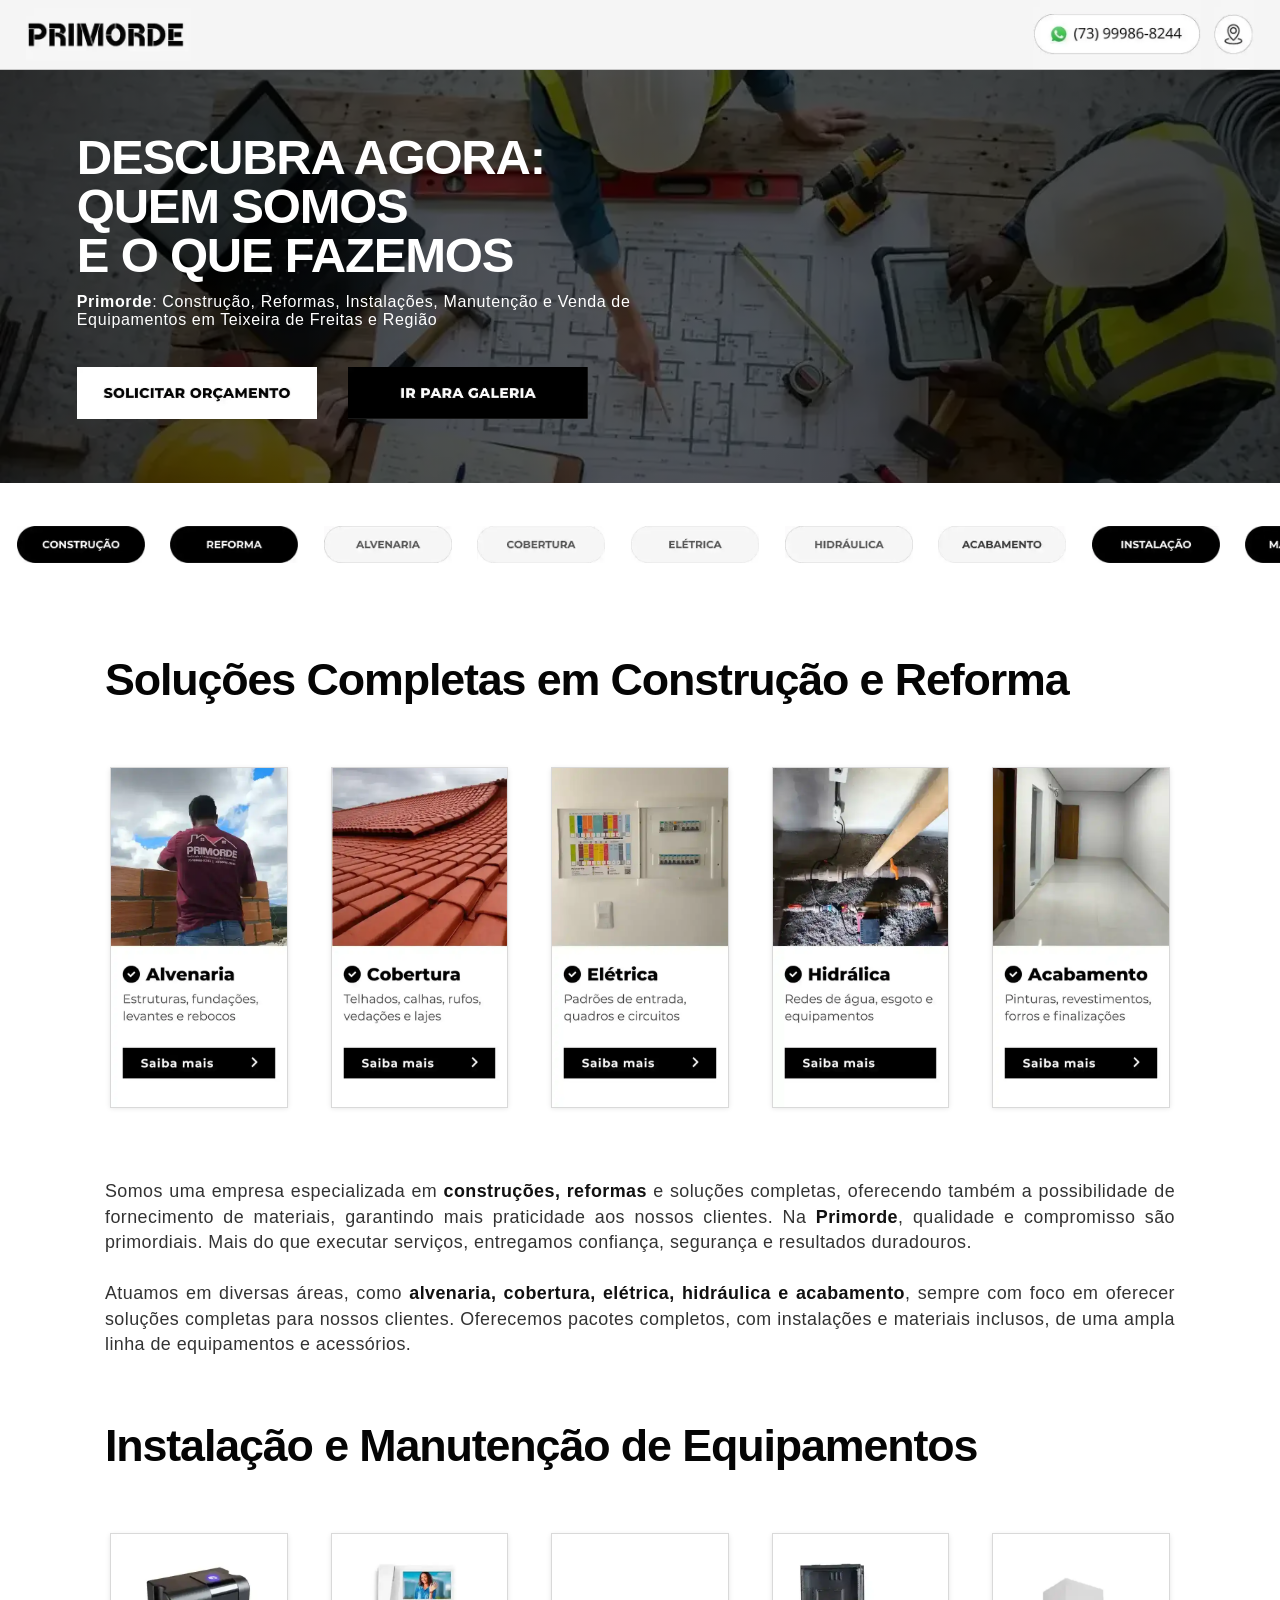
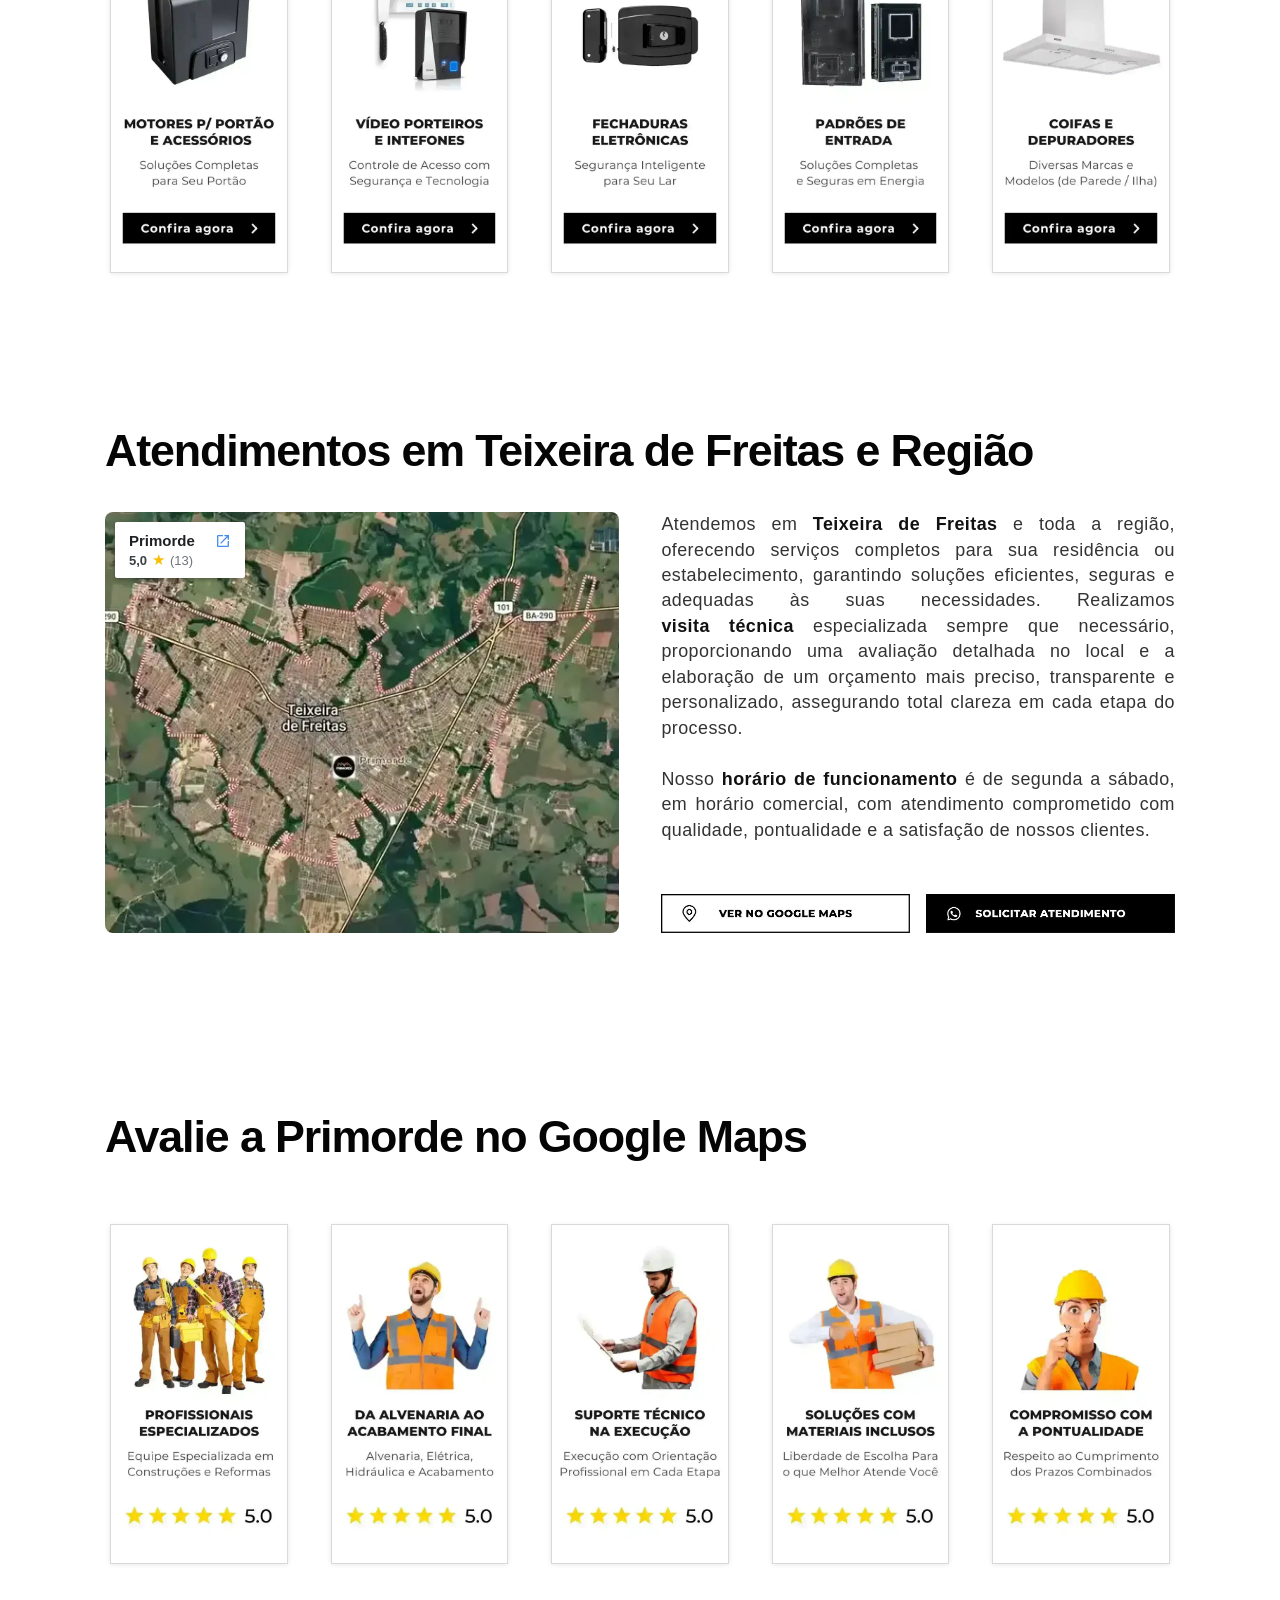
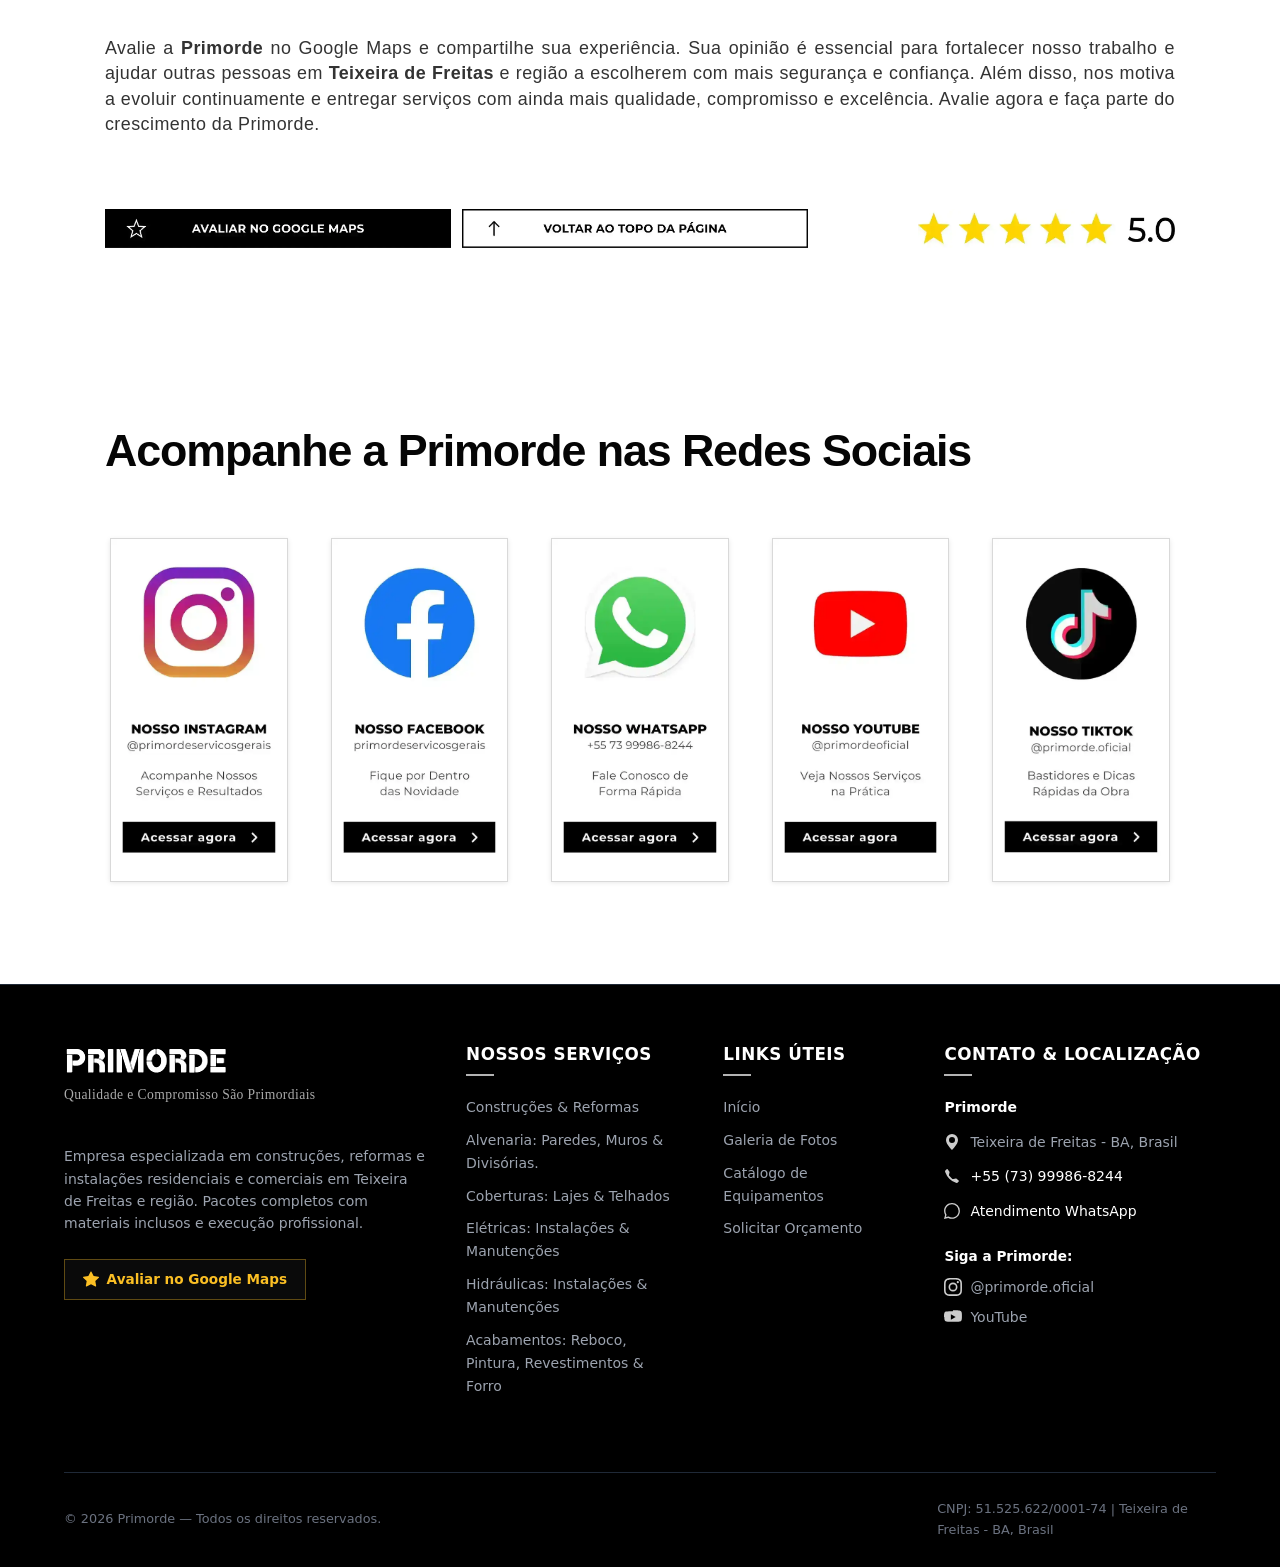
==== commit f2325d83: "Update index.html" ====
--- a/index.html
+++ b/index.html
@@ -1,1347 +1,1347 @@
-<!DOCTYPE html>
-
-<html lang="pt-BR">
-<head>
-
-<!-- Google tag (gtag.js) -->
-<script async src="https://www.googletagmanager.com/gtag/js?id=G-BYSC7ZG30T"></script>
-<script>
-  window.dataLayer = window.dataLayer || [];
-  function gtag(){dataLayer.push(arguments);}
-  gtag('js', new Date());
-
-  gtag('config', 'G-BYSC7ZG30T');
-</script>
-
-<meta charset="utf-8"/>
-<meta content="width=device-width, initial-scale=1.0" name="viewport"/>
-<meta content="98BFDC52C0D36BE87C832918203A1E98" name="msvalidate.01">
-<title>Primorde | Construções, Reformas, Instalações e Manutenções Diversas, Venda de Equipamentos em Teixeira de Freitas</title>
-<meta content="Na Primorde, em Teixeira de Freitas, você encontra construção, reforma, instalações e manutenções. Soluções completas com materiais inclusos. Fale conosco!" name="description"/>
-<link rel="describedby" type="text/markdown" href="/llms.txt">
-  
-<script type="application/ld+json">{
-  "@context": "https://schema.org",
-  "@graph": [
-    {
-      "@type": "GeneralContractor",
-      "@id": "https://primorde.com.br/#empresa",
-      "name": "Primorde",
-      "legalName": "Alberto Miranda de Oliveira",
-      "url": "https://primorde.com.br/",
-      "description": "A Primorde é uma empresa especializada em construção, reformas, instalações e manutenções em Teixeira de Freitas e região. Atua em residências e estabelecimentos comerciais com serviços de alvenaria, coberturas (telhados e lajes), instalações hidráulicas, instalações elétricas e acabamentos, realizando construção, reforma, instalação e manutenção nessas áreas. Além da prestação de serviços, a Primorde comercializa, instala e realiza a manutenção de produtos e equipamentos como motores deslizantes, interfones, videoporteiros, fechaduras eletrônicas e digitais, padrões de entrada de energia, coifas, cooktops, fogões de indução, caixas d'água, chuveiros eletrônicos e pressurizadores. Oferece visita técnica e orçamento personalizado.",
-      "telephone": "+5573999868244",
-      "email": "primordeservicosgerais@gmail.com",
-      "taxID": "51.525.622/0001-74",
-      "foundingDate": "2023-07-23",
-      "address": {
-        "@type": "PostalAddress",
-        "streetAddress": "Avenida Mário Augusto Teixeira de Freitas, 7408",
-        "addressLocality": "Teixeira de Freitas",
-        "addressRegion": "BA",
-        "postalCode": "45989-383",
-        "addressCountry": "BR"
-      },
-      "geo": {
-        "@type": "GeoCoordinates",
-        "latitude": -17.5408594,
-        "longitude": -39.7334956
-      },
-      "hasMap": "https://maps.app.goo.gl/n586TxnX1wTboJ2j8",
-      "areaServed": [
-        {
-          "@type": "City",
-          "name": "Teixeira de Freitas",
-          "containedInPlace": {
-            "@type": "State",
-            "name": "Bahia",
-            "containedInPlace": {
-              "@type": "Country",
-              "name": "Brasil"
-            }
-          }
-        },
-        {
-          "@type": "AdministrativeArea",
-          "name": "Região de Teixeira de Freitas",
-          "containedInPlace": {
-            "@type": "State",
-            "name": "Bahia",
-            "containedInPlace": {
-              "@type": "Country",
-              "name": "Brasil"
-            }
-          }
-        }
-      ],
-      "image": [
-        "https://primorde.com.br/img/header/logotipo.webp"
-      ],
-      "logo": {
-        "@type": "ImageObject",
-        "@id": "https://primorde.com.br/#logo",
-        "url": "https://primorde.com.br/img/header/logotipo.webp",
-        "contentUrl": "https://primorde.com.br/img/header/logotipo.webp"
-      },
-      "paymentAccepted": "Dinheiro, Pix, Cartão de crédito, Cartão de débito",
-      "openingHoursSpecification": [
-        {
-          "@type": "OpeningHoursSpecification",
-          "dayOfWeek": "Monday",
-          "opens": "08:00",
-          "closes": "18:00"
-        },
-        {
-          "@type": "OpeningHoursSpecification",
-          "dayOfWeek": "Tuesday",
-          "opens": "08:00",
-          "closes": "18:00"
-        },
-        {
-          "@type": "OpeningHoursSpecification",
-          "dayOfWeek": "Wednesday",
-          "opens": "08:00",
-          "closes": "18:00"
-        },
-        {
-          "@type": "OpeningHoursSpecification",
-          "dayOfWeek": "Thursday",
-          "opens": "08:00",
-          "closes": "18:00"
-        },
-        {
-          "@type": "OpeningHoursSpecification",
-          "dayOfWeek": "Friday",
-          "opens": "08:00",
-          "closes": "18:00"
-        },
-        {
-          "@type": "OpeningHoursSpecification",
-          "dayOfWeek": "Saturday",
-          "opens": "08:00",
-          "closes": "12:00"
-        }
-      ],
-      "sameAs": [
-        "https://www.instagram.com/primorde.oficial/",
-        "https://www.youtube.com/@primorde.oficial"
-      ],
-      "hasOfferCatalog": {
-        "@type": "OfferCatalog",
-        "@id": "https://primorde.com.br/#catalogo",
-        "name": "Serviços, produtos e equipamentos da Primorde",
-        "itemListElement": [
-          {
-            "@type": "OfferCatalog",
-            "name": "Construção",
-            "itemListElement": [
-              {
-                "@type": "Offer",
-                "itemOffered": {
-                  "@type": "Service",
-                  "name": "Alvenaria",
-                  "description": "Serviços de alvenaria realizados pela Primorde em construções."
-                }
-              },
-              {
-                "@type": "Offer",
-                "itemOffered": {
-                  "@type": "Service",
-                  "name": "Coberturas",
-                  "description": "Serviços de construção de coberturas, incluindo telhados e lajes.",
-                  "hasOfferCatalog": {
-                    "@type": "OfferCatalog",
-                    "name": "Coberturas",
-                    "itemListElement": [
-                      {
-                        "@type": "Offer",
-                        "itemOffered": {
-                          "@type": "Service",
-                          "name": "Telhados"
-                        }
-                      },
-                      {
-                        "@type": "Offer",
-                        "itemOffered": {
-                          "@type": "Service",
-                          "name": "Lajes"
-                        }
-                      }
-                    ]
-                  }
-                }
-              },
-              {
-                "@type": "Offer",
-                "itemOffered": {
-                  "@type": "Service",
-                  "name": "Instalações elétricas",
-                  "description": "Serviços de instalações elétricas realizados pela Primorde em construções."
-                }
-              },
-              {
-                "@type": "Offer",
-                "itemOffered": {
-                  "@type": "Service",
-                  "name": "Instalações hidráulicas",
-                  "description": "Serviços de instalações hidráulicas realizados pela Primorde em construções."
-                }
-              },
-              {
-                "@type": "Offer",
-                "itemOffered": {
-                  "@type": "Service",
-                  "name": "Acabamentos",
-                  "description": "Serviços de acabamento realizados pela Primorde em construções."
-                }
-              },
-              {
-                "@type": "Offer",
-                "itemOffered": {
-                  "@type": "Service",
-                  "name": "Serviços diversos de construção"
-                }
-              }
-            ]
-          },
-          {
-            "@type": "OfferCatalog",
-            "name": "Reformas",
-            "itemListElement": [
-              {
-                "@type": "Offer",
-                "itemOffered": {
-                  "@type": "Service",
-                  "name": "Alvenaria",
-                  "description": "Serviços de alvenaria realizados pela Primorde em reformas."
-                }
-              },
-              {
-                "@type": "Offer",
-                "itemOffered": {
-                  "@type": "Service",
-                  "name": "Coberturas",
-                  "description": "Serviços de reforma de coberturas, incluindo telhados e lajes.",
-                  "hasOfferCatalog": {
-                    "@type": "OfferCatalog",
-                    "name": "Coberturas",
-                    "itemListElement": [
-                      {
-                        "@type": "Offer",
-                        "itemOffered": {
-                          "@type": "Service",
-                          "name": "Telhados"
-                        }
-                      },
-                      {
-                        "@type": "Offer",
-                        "itemOffered": {
-                          "@type": "Service",
-                          "name": "Lajes"
-                        }
-                      }
-                    ]
-                  }
-                }
-              },
-              {
-                "@type": "Offer",
-                "itemOffered": {
-                  "@type": "Service",
-                  "name": "Instalações elétricas",
-                  "description": "Serviços de instalações elétricas realizados pela Primorde em reformas."
-                }
-              },
-              {
-                "@type": "Offer",
-                "itemOffered": {
-                  "@type": "Service",
-                  "name": "Instalações hidráulicas",
-                  "description": "Serviços de instalações hidráulicas realizados pela Primorde em reformas."
-                }
-              },
-              {
-                "@type": "Offer",
-                "itemOffered": {
-                  "@type": "Service",
-                  "name": "Acabamentos",
-                  "description": "Serviços de acabamento realizados pela Primorde em reformas."
-                }
-              },
-              {
-                "@type": "Offer",
-                "itemOffered": {
-                  "@type": "Service",
-                  "name": "Serviços diversos de reforma"
-                }
-              }
-            ]
-          },
-          {
-            "@type": "OfferCatalog",
-            "name": "Instalações",
-            "itemListElement": [
-              {
-                "@type": "Offer",
-                "itemOffered": {
-                  "@type": "Service",
-                  "name": "Alvenaria",
-                  "description": "Serviços de alvenaria relacionados a instalações."
-                }
-              },
-              {
-                "@type": "Offer",
-                "itemOffered": {
-                  "@type": "Service",
-                  "name": "Coberturas",
-                  "description": "Serviços de instalação de coberturas, incluindo telhados e lajes.",
-                  "hasOfferCatalog": {
-                    "@type": "OfferCatalog",
-                    "name": "Coberturas",
-                    "itemListElement": [
-                      {
-                        "@type": "Offer",
-                        "itemOffered": {
-                          "@type": "Service",
-                          "name": "Telhados"
-                        }
-                      },
-                      {
-                        "@type": "Offer",
-                        "itemOffered": {
-                          "@type": "Service",
-                          "name": "Lajes"
-                        }
-                      }
-                    ]
-                  }
-                }
-              },
-              {
-                "@type": "Offer",
-                "itemOffered": {
-                  "@type": "Service",
-                  "name": "Instalações elétricas"
-                }
-              },
-              {
-                "@type": "Offer",
-                "itemOffered": {
-                  "@type": "Service",
-                  "name": "Instalações hidráulicas"
-                }
-              },
-              {
-                "@type": "Offer",
-                "itemOffered": {
-                  "@type": "Service",
-                  "name": "Acabamentos"
-                }
-              },
-              {
-                "@type": "Offer",
-                "itemOffered": {
-                  "@type": "Service",
-                  "name": "Instalações diversas"
-                }
-              }
-            ]
-          },
-          {
-            "@type": "OfferCatalog",
-            "name": "Manutenções",
-            "itemListElement": [
-              {
-                "@type": "Offer",
-                "itemOffered": {
-                  "@type": "Service",
-                  "name": "Alvenaria",
-                  "description": "Serviços de manutenção de alvenaria."
-                }
-              },
-              {
-                "@type": "Offer",
-                "itemOffered": {
-                  "@type": "Service",
-                  "name": "Coberturas",
-                  "description": "Serviços de manutenção de coberturas, incluindo telhados e lajes.",
-                  "hasOfferCatalog": {
-                    "@type": "OfferCatalog",
-                    "name": "Coberturas",
-                    "itemListElement": [
-                      {
-                        "@type": "Offer",
-                        "itemOffered": {
-                          "@type": "Service",
-                          "name": "Telhados"
-                        }
-                      },
-                      {
-                        "@type": "Offer",
-                        "itemOffered": {
-                          "@type": "Service",
-                          "name": "Lajes"
-                        }
-                      }
-                    ]
-                  }
-                }
-              },
-              {
-                "@type": "Offer",
-                "itemOffered": {
-                  "@type": "Service",
-                  "name": "Instalações elétricas",
-                  "description": "Serviços de manutenção de instalações elétricas."
-                }
-              },
-              {
-                "@type": "Offer",
-                "itemOffered": {
-                  "@type": "Service",
-                  "name": "Instalações hidráulicas",
-                  "description": "Serviços de manutenção de instalações hidráulicas."
-                }
-              },
-              {
-                "@type": "Offer",
-                "itemOffered": {
-                  "@type": "Service",
-                  "name": "Acabamentos",
-                  "description": "Serviços de manutenção e reparos relacionados a acabamentos."
-                }
-              },
-              {
-                "@type": "Offer",
-                "itemOffered": {
-                  "@type": "Service",
-                  "name": "Manutenções diversas"
-                }
-              }
-            ]
-          },
-          {
-            "@type": "OfferCatalog",
-            "name": "Serviços de Fornecimento e Instalação de Produtos e Equipamentos",
-            "itemListElement": [
-              {
-                "@type": "Offer",
-                "itemOffered": {
-                  "@type": "Service",
-                  "name": "Fornecimento e instalação de motores deslizantes",
-                  "description": "Serviço de fornecimento e instalação de motores deslizantes, conforme o modelo e as necessidades definidos em orçamento."
-                }
-              },
-              {
-                "@type": "Offer",
-                "itemOffered": {
-                  "@type": "Service",
-                  "name": "Fornecimento e instalação de interfones",
-                  "description": "Serviço de fornecimento e instalação de interfones, conforme o modelo e as necessidades definidos em orçamento."
-                }
-              },
-              {
-                "@type": "Offer",
-                "itemOffered": {
-                  "@type": "Service",
-                  "name": "Fornecimento e instalação de videoporteiros",
-                  "description": "Serviço de fornecimento e instalação de videoporteiros, conforme o modelo e as necessidades definidos em orçamento."
-                }
-              },
-              {
-                "@type": "Offer",
-                "itemOffered": {
-                  "@type": "Service",
-                  "name": "Fornecimento e instalação de fechaduras eletrônicas e digitais",
-                  "description": "Serviço de fornecimento e instalação de fechaduras eletrônicas e digitais, conforme o modelo e as necessidades definidos em orçamento."
-                }
-              },
-              {
-                "@type": "Offer",
-                "itemOffered": {
-                  "@type": "Service",
-                  "name": "Fornecimento e montagem de padrões de entrada de energia",
-                  "description": "Serviço de fornecimento e montagem de padrões de entrada de energia, conforme as necessidades do imóvel e o orçamento aprovado."
-                }
-              },
-              {
-                "@type": "Offer",
-                "itemOffered": {
-                  "@type": "Service",
-                  "name": "Fornecimento e instalação de coifas",
-                  "description": "Serviço de fornecimento e instalação de coifas, conforme o modelo e as necessidades definidos em orçamento."
-                }
-              },
-              {
-                "@type": "Offer",
-                "itemOffered": {
-                  "@type": "Service",
-                  "name": "Fornecimento e instalação de cooktops",
-                  "description": "Serviço de fornecimento e instalação de cooktops, conforme o modelo e as necessidades definidos em orçamento."
-                }
-              },
-              {
-                "@type": "Offer",
-                "itemOffered": {
-                  "@type": "Service",
-                  "name": "Fornecimento e instalação de fogões de indução",
-                  "description": "Serviço de fornecimento e instalação de fogões de indução, conforme o modelo e as necessidades definidos em orçamento."
-                }
-              },
-              {
-                "@type": "Offer",
-                "itemOffered": {
-                  "@type": "Service",
-                  "name": "Fornecimento e instalação de caixas d'água",
-                  "description": "Serviço de fornecimento e instalação de caixas d'água, conforme a capacidade e as necessidades definidos em orçamento."
-                }
-              },
-              {
-                "@type": "Offer",
-                "itemOffered": {
-                  "@type": "Service",
-                  "name": "Fornecimento e instalação de chuveiros eletrônicos",
-                  "description": "Serviço de fornecimento e instalação de chuveiros eletrônicos, conforme o modelo e as necessidades definidos em orçamento."
-                }
-              },
-              {
-                "@type": "Offer",
-                "itemOffered": {
-                  "@type": "Service",
-                  "name": "Fornecimento e instalação de pressurizadores",
-                  "description": "Serviço de fornecimento e instalação de pressurizadores, conforme o modelo e as necessidades definidos em orçamento."
-                }
-              }
-            ]
-          },
-          {
-            "@type": "OfferCatalog",
-            "name": "Instalação de Produtos e Equipamentos",
-            "itemListElement": [
-              {
-                "@type": "Offer",
-                "itemOffered": {
-                  "@type": "Service",
-                  "name": "Instalação de motores deslizantes"
-                }
-              },
-              {
-                "@type": "Offer",
-                "itemOffered": {
-                  "@type": "Service",
-                  "name": "Instalação de interfones"
-                }
-              },
-              {
-                "@type": "Offer",
-                "itemOffered": {
-                  "@type": "Service",
-                  "name": "Instalação de videoporteiros"
-                }
-              },
-              {
-                "@type": "Offer",
-                "itemOffered": {
-                  "@type": "Service",
-                  "name": "Instalação de fechaduras eletrônicas e digitais"
-                }
-              },
-              {
-                "@type": "Offer",
-                "itemOffered": {
-                  "@type": "Service",
-                  "name": "Instalação de padrões de entrada de energia"
-                }
-              },
-              {
-                "@type": "Offer",
-                "itemOffered": {
-                  "@type": "Service",
-                  "name": "Instalação de coifas"
-                }
-              },
-              {
-                "@type": "Offer",
-                "itemOffered": {
-                  "@type": "Service",
-                  "name": "Instalação de cooktops"
-                }
-              },
-              {
-                "@type": "Offer",
-                "itemOffered": {
-                  "@type": "Service",
-                  "name": "Instalação de fogões de indução"
-                }
-              },
-              {
-                "@type": "Offer",
-                "itemOffered": {
-                  "@type": "Service",
-                  "name": "Instalação de caixas d'água"
-                }
-              },
-              {
-                "@type": "Offer",
-                "itemOffered": {
-                  "@type": "Service",
-                  "name": "Instalação de chuveiros eletrônicos"
-                }
-              },
-              {
-                "@type": "Offer",
-                "itemOffered": {
-                  "@type": "Service",
-                  "name": "Instalação de pressurizadores"
-                }
-              }
-            ]
-          },
-          {
-            "@type": "OfferCatalog",
-            "name": "Manutenção de Produtos e Equipamentos",
-            "itemListElement": [
-              {
-                "@type": "Offer",
-                "itemOffered": {
-                  "@type": "Service",
-                  "name": "Manutenção de motores deslizantes"
-                }
-              },
-              {
-                "@type": "Offer",
-                "itemOffered": {
-                  "@type": "Service",
-                  "name": "Manutenção de interfones"
-                }
-              },
-              {
-                "@type": "Offer",
-                "itemOffered": {
-                  "@type": "Service",
-                  "name": "Manutenção de videoporteiros"
-                }
-              },
-              {
-                "@type": "Offer",
-                "itemOffered": {
-                  "@type": "Service",
-                  "name": "Manutenção de fechaduras eletrônicas e digitais"
-                }
-              },
-              {
-                "@type": "Offer",
-                "itemOffered": {
-                  "@type": "Service",
-                  "name": "Manutenção de padrões de entrada de energia"
-                }
-              },
-              {
-                "@type": "Offer",
-                "itemOffered": {
-                  "@type": "Service",
-                  "name": "Manutenção de coifas"
-                }
-              },
-              {
-                "@type": "Offer",
-                "itemOffered": {
-                  "@type": "Service",
-                  "name": "Manutenção de cooktops"
-                }
-              },
-              {
-                "@type": "Offer",
-                "itemOffered": {
-                  "@type": "Service",
-                  "name": "Manutenção de fogões de indução"
-                }
-              },
-              {
-                "@type": "Offer",
-                "itemOffered": {
-                  "@type": "Service",
-                  "name": "Manutenção de caixas d'água"
-                }
-              },
-              {
-                "@type": "Offer",
-                "itemOffered": {
-                  "@type": "Service",
-                  "name": "Manutenção de chuveiros eletrônicos"
-                }
-              },
-              {
-                "@type": "Offer",
-                "itemOffered": {
-                  "@type": "Service",
-                  "name": "Manutenção de pressurizadores"
-                }
-              }
-            ]
-          },
-          {
-            "@type": "Offer",
-            "itemOffered": {
-              "@type": "Service",
-              "name": "Visita técnica",
-              "description": "Visita técnica para avaliação das necessidades do cliente."
-            }
-          },
-          {
-            "@type": "Offer",
-            "itemOffered": {
-              "@type": "Service",
-              "name": "Orçamento personalizado",
-              "description": "Orçamento personalizado de acordo com as necessidades do cliente e o serviço ou produto solicitado."
-            }
-          }
-        ]
-      }
-    },
-    {
-      "@type": "WebSite",
-      "@id": "https://primorde.com.br/#website",
-      "url": "https://primorde.com.br/",
-      "name": "Primorde",
-      "description": "Construção, reformas, instalações, manutenções e fornecimento de produtos e equipamentos em Teixeira de Freitas e região.",
-      "publisher": {
-        "@id": "https://primorde.com.br/#empresa"
-      },
-      "inLanguage": "pt-BR"
-    },
-    {
-      "@type": "WebPage",
-      "@id": "https://primorde.com.br/#webpage",
-      "url": "https://primorde.com.br/",
-      "name": "Primorde | Construções, Reformas, Instalações e Manutenções Diversas",
-      "description": "Construção, reformas, instalações, manutenções e fornecimento de produtos e equipamentos em Teixeira de Freitas e região.",
-      "isPartOf": {
-        "@id": "https://primorde.com.br/#website"
-      },
-      "about": {
-        "@id": "https://primorde.com.br/#empresa"
-      },
-      "mainEntity": {
-        "@id": "https://primorde.com.br/#empresa"
-      },
-      "publisher": {
-        "@id": "https://primorde.com.br/#empresa"
-      },
-      "inLanguage": "pt-BR"
-    }
-  ]
-}
-
-</script>
-
-<meta content="BR-BA" name="geo.region"/>
-<meta content="Teixeira de Freitas" name="geo.placename"/>
-<meta content="-17.5353;-39.7431" name="geo.position"/>
-<meta content="-17.5353, -39.7431" name="ICBM"/>
-<meta name="theme-color" content="#ffffff">
-<meta name="color-scheme" content="light">
-<meta content="Primorde" name="author"/>
-<link href="https://primorde.com.br/" rel="canonical"/>
-<!-- OPEN GRAPH -->
-<meta content="website" property="og:type"/>
-<meta content="pt_BR" property="og:locale"/>
-<meta content="Primorde" property="og:site_name"/>
-<meta content="Primorde | Construção, Reformas e Instalações em Teixeira de Freitas" property="og:title"/>
-<meta content="Construção, reformas, alvenaria, coberturas, elétrica, hidráulica, acabamento, instalações e manutenção em Teixeira de Freitas e região." property="og:description"/>
-<meta content="https://primorde.com.br/" property="og:url"/>
-<meta content="https://primorde.com.br/logotipo.webp" property="og:image"/>
-<meta content="summary_large_image" name="twitter:card"/>
-<meta content="Primorde | Construções, Reformas, Instalações e Manutenções" name="twitter:title"/>
-<meta content="Soluções completas com materiais inclusos em Teixeira de Freitas e região." name="twitter:description"/>
-<meta content="https://primorde.com.br/logotipo.webp" name="twitter:image"/>
-<link href="logotipo.webp" rel="icon"/>
-
-<link rel="preload" as="image" href="img/header/fundo_banner_top.webp" type="image/webp" fetchpriority="high"/>
-
-<link href="css/style_index.css" rel="stylesheet"/>
-</head>
-<body id="topo">
-<header>
-<section class="cabecalho">
-<div class="logotipo">
-<img alt="Logotipo da Primorde" src="img/header/logotipo.webp" width="358" height="116">
-</div>
-<div class="cabecalho_action">
-<div class="btn_whatszapp">
-<a aria-label="Entrar em contato com a Primorde pelo WhatsApp" class="link-botao" href="https://wa.me/5573999868244?text=Ol%C3%A1%2C%20gostaria%20de%20obter%20informa%C3%A7%C3%B5es." rel="noopener noreferrer" target="_blank">
-<img alt="WhatsApp da Primorde: +55 73 99986-8244" src="img/header/btn_whatszapp.webp" width="386" height="158">
-<span class="sr-only">Entre em contato com a Primorde pelo WhatsApp: +55 73 99986-8244.</span>
-</a>
-</div>
-<div class="btn_localizacao">
-<a aria-label="Ver localização da Primorde" class="link-botao" href="https://maps.app.goo.gl/hc1ik7ka9zkJVHed8" rel="noopener noreferrer" target="_blank">
-<img alt="Localização da Primorde em Teixeira de Freitas - BA" src="img/header/btn_localizacao.webp" width="94" height="158">
-<span class="sr-only">Localização: Teixeira de Freitas - Bahia.</span>
-</a>
-</div>
-</div>
-</section>
-<section class="banner_top">
-<p class="titulo_header">
-<nobr>Descubra agora:</nobr><br/>
-<nobr>quem somos</nobr><br/>
-<nobr>e o que fazemos</nobr>
-</p>
-<h1 class="slogan_header">
-<strong>Primorde</strong>: Construção, Reformas, Instalações, Manutenção e Venda de Equipamentos em Teixeira de Freitas e Região
-</h1>
-<div class="banner_actions_header">
-<div class="btn_solicitar_orcamento_header">
-<a aria-label="Solicite agora seu orçamento pelo WhatsApp da Primorde. Atendimento em Teixeira de Freitas e região." class="link-botao" href="https://wa.me/5573999868244?text=Ol%C3%A1%2C%20gostaria%20de%20solicitar%20um%20or%C3%A7amento." rel="noopener noreferrer" target="_blank">
-<img alt="Solicite agora seu orçamento pelo WhatsApp da Primorde (+55 73 9 99868244). Atendimento em Teixeira de Freitas e região." src="img/header/btn_slc_orc.webp" width="701" height="153">
-<span class="sr-only">Solicite agora seu orçamento pelo WhatsApp da Primorde. Atendimento em Teixeira de Freitas e região.</span>
-</a>
-</div>
-<div class="btn_galeria_header">
-<a aria-label="Conhecer a galeria de fotos da Primorde" class="link-botao" href="https://primorde.com.br/galeria-servicos-equipamentos-primorde.html">
-<img alt="Conhecer a galeria de fotos da Primorde" src="img/header/btn_ir_glr.webp" width="701" height="153">
-<span class="sr-only">Conheça nossa galeria de fotos.</span>
-</a>
-</div>
-</div>
-</section>
-<section class="container_servicos">
-<section class="carrocel_servicos flex-scroll">
-
-<a aria-label="Solicitar informações sobre o serviço de construcao" class="link-imagem" href="https://primorde.com.br/construcao-e-reforma-em-teixeira-de-freitas-regiao.html" rel="noopener noreferrer" target="_blank"><img alt="Serviço de construção" loading="lazy" decoding="async" src="img/main/carrocel_servicos/construcao.webp" style="margin-left:.9vw" width="308" height="89"></a>
-
-<a aria-label="Solicitar informações sobre o serviço de reforma" class="link-imagem" href="https://primorde.com.br/construcao-e-reforma-em-teixeira-de-freitas-regiao.html" rel="noopener noreferrer" target="_blank"><img alt="Serviço de reforma" loading="lazy" decoding="async" src="img/main/carrocel_servicos/reforma.webp" width="308" height="89"></a>
-
-<a aria-label="Solicitar informações sobre o serviço de alvenaria" class="link-imagem" href="https://primorde.com.br/alvenaria-em-teixeira-de-freitas-regiao.html" rel="noopener noreferrer" target="_blank"><img alt="Serviço de alvenaria" loading="lazy" decoding="async" src="img/main/carrocel_servicos/alvenaria.webp" width="308" height="89"></a>
-
-<a aria-label="Solicitar informações sobre o serviço de cobertura" class="link-imagem" href="https://primorde.com.br/cobertura-em-teixeira-de-freitas-regiao.html" loading="lazy" decoding="async" src="img/main/carrocel_servicos/cobertura.webp" width="308" height="89"></a>
-
-<a aria-label="Solicitar informações sobre o serviço de eletrica" class="link-imagem" href="https://primorde.com.br/eletrica-em-teixeira-de-freitas-regiao.html" rel="noopener noreferrer" target="_blank"><img alt="Instalação e manutenção elétrica residencial e comercial" loading="lazy" decoding="async" src="img/main/carrocel_servicos/eletrica.webp" width="308" height="89"></a>
-
-<a aria-label="Solicitar informações sobre o serviço de hidralica" class="link-imagem" href="https://primorde.com.br/hidraulica-em-teixeira-de-freitas-regiao.html" rel="noopener noreferrer" target="_blank"><img alt="Instalação e manutenção hidráulica residencial e comercial" loading="lazy" decoding="async" src="img/main/carrocel_servicos/hidralica.webp" width="308" height="89"></a>
-
-<a aria-label="Solicitar informações sobre o serviço de acabamento" class="link-imagem" href="https://primorde.com.br/acabamento-em-teixeira-de-freitas-regiao.html" rel="noopener noreferrer" target="_blank"><img alt="Serviço de acabamento, pintura e revestimentos" loading="lazy" decoding="async" src="img/main/carrocel_servicos/acabamento.webp" width="308" height="89"></a>
-
-<a aria-label="Solicitar informações sobre o serviço de instalacao" class="link-imagem" href="https://primorde.com.br/catalogo-equipamentos-primorde.html" rel="noopener noreferrer" target="_blank"><img alt="Serviços gerais de instalação de equipamentos diversos" loading="lazy" decoding="async" src="img/main/carrocel_servicos/instalacao.webp" width="308" height="89"></a>
-
-<a aria-label="Solicitar informações sobre o serviço de manutencao" class="link-imagem" href="https://primorde.com.br/catalogo-equipamentos-primorde.html" rel="noopener noreferrer" target="_blank"><img alt="Serviço de manutenção preventiva e corretiva de equipamentos diversos" loading="lazy" decoding="async" src="img/main/carrocel_servicos/manutencao.webp" width="308" height="89"></a>
-</section>
-</section>
-</header>
-<main>
-<section class="section_servicos">
-<h2 class="titulo_servicos">Soluções Completas em <nobr>Construção e Reforma</nobr></h2>
-<!-- PRIMEIRO CATÁLOGO DE SERVIÇOS -->
-    <div class="catalogo_servicos flex-scroll">
-
-      <!-- ALVENARIA -->
-      <a
-        aria-label="Conhecer os serviços de Alvenaria"
-        class="link-imagem"
-        href="https://primorde.com.br/alvenaria-em-teixeira-de-freitas-regiao.html"
-      >
-        <img
-          alt="Serviço de alvenaria estrutural residencial e comercial"
-          class="card-img mg_right"
-          loading="lazy"
-          decoding="async"
-          src="img/main/section_servicos/Alvenaria.webp"
-          width="500"
-          height="964"
-        >
-      </a>
-
-      <!-- COBERTURA -->
-      <a
-        aria-label="Conhecer os serviços de Cobertura"
-        class="link-imagem"
-        href="https://primorde.com.br/cobertura-em-teixeira-de-freitas-regiao.html"
-      >
-        <img
-          alt="Construção e reforma de coberturas residenciais e comerciais"
-          class="card-img mg_center"
-          loading="lazy"
-          decoding="async"
-          src="img/main/section_servicos/Cobertura.webp"
-          width="500"
-          height="964"
-        >
-      </a>
-
-      <!-- ELÉTRICA -->
-      <a
-        aria-label="Conhecer os serviços de Instalações Elétricas"
-        class="link-imagem"
-        href="https://primorde.com.br/eletrica-em-teixeira-de-freitas-regiao.html"
-      >
-        <img
-          alt="Construção e reforma elétrica residencial e comercial"
-          class="card-img mg_center"
-          loading="lazy"
-          decoding="async"
-          src="img/main/section_servicos/Elétrica.webp"
-          width="500"
-          height="964"
-        >
-      </a>
-
-      <!-- HIDRÁULICA -->
-      <a
-        aria-label="Conhecer os serviços de Instalações Hidráulicas"
-        class="link-imagem"
-        href="https://primorde.com.br/hidraulica-em-teixeira-de-freitas-regiao.html"
-      >
-        <img
-          alt="Construção e reforma hidráulica residencial e comercial"
-          class="card-img mg_center"
-          loading="lazy"
-          decoding="async"
-          src="img/main/section_servicos/Hidrálica.webp"
-          width="500"
-          height="964"
-        >
-      </a>
-
-      <!-- ACABAMENTOS -->
-      <a
-        aria-label="Conhecer os serviços de Acabamentos"
-        class="link-imagem"
-        href="https://primorde.com.br/acabamento-em-teixeira-de-freitas-regiao.html"
-      >
-        <img
-          alt="Serviço de acabamento, pintura e revestimentos"
-          class="card-img mg_center"
-          loading="lazy"
-          decoding="async"
-          src="img/main/section_servicos/Acabamento.webp"
-          width="500"
-          height="964"
-        >
-      </a>
-
-      <!-- PROJETOS -->
-      <a
-        aria-label="Solicitar informações sobre Projetos"
-        class="link-imagem"
-        href="https://wa.me/5573999868244?text=Ol%C3%A1%2C%20gostaria%20de%20solicitar%20informa%C3%A7%C3%B5es%20sobre%20projetos."
-        rel="noopener noreferrer"
-        target="_blank"
-      >
-        <img
-          alt="Elaboração e execução de projetos para construção"
-          class="card-img mg_left"
-          loading="lazy"
-          decoding="async"
-          src="img/main/section_servicos/Projetos.webp"
-          width="500"
-          height="964"
-        >
-      </a>
-
-    </div>
-    
-<div class="texto_servicos">
-<p>
-                Somos uma empresa especializada em <strong>construções, reformas</strong> e soluções completas, oferecendo também a possibilidade de fornecimento de materiais, garantindo mais praticidade aos nossos clientes. Na <strong>Primorde</strong>, qualidade e compromisso são primordiais. Mais do que executar serviços, entregamos confiança, segurança e resultados duradouros.
-            </p>
-<p>
-                Atuamos em diversas áreas, como <strong>alvenaria, cobertura, elétrica, hidráulica e acabamento</strong>, sempre com foco em oferecer soluções completas para nossos clientes. Oferecemos pacotes completos, com instalações e materiais inclusos, de uma ampla linha de equipamentos e acessórios.
-            </p>
-</div>
-</section>
-<section class="section_produtos">
-<h2 class="titulo_produtos">Instalação e Manutenção <nobr>de Equipamentos</nobr></h2>
-<div class="carrossel_produtos flex-scroll">
-<a aria-label="Solicitar informações sobre Motores para portões" class="link-imagem" href="https://wa.me/5573999868244?text=Ol%C3%A1%2C%20gostaria%20de%20solicitar%20informa%C3%A7%C3%B5es%20sobre%20motores%20para%20port%C3%B5es." rel="noopener noreferrer" target="_blank"><img alt="Instalação e manutenção de motores para portões" class="card-img mg_right" loading="lazy" decoding="async" src="img/main/section_produtos/Motores para portões.webp" width="500" height="964"/></a>
-<a aria-label="Solicitar informações sobre Interfones e vídeo porteiros" class="link-imagem" href="https://wa.me/5573999868244?text=Ol%C3%A1%2C%20gostaria%20de%20solicitar%20informa%C3%A7%C3%B5es%20sobre%20interfones%20e%20videoporteiros." rel="noopener noreferrer" target="_blank"><img alt="Instalação e manutenção de interfones e vídeo porteiros" class="card-img mg_center" loading="lazy" decoding="async" src="img/main/section_produtos/Intefones e vídeo porteiros.webp" width="500" height="964"></a>
-<a aria-label="Solicitar informações sobre Fechaduras eletrônicas" class="link-imagem" href="https://wa.me/5573999868244?text=Ol%C3%A1%2C%20gostaria%20de%20solicitar%20informa%C3%A7%C3%B5es%20sobre%20fechaduras%20eletr%C3%B4nicas." rel="noopener noreferrer" target="_blank"><img alt="Instalação de fechaduras eletrônicas e digitais" class="card-img mg_center" loading="lazy" decoding="async" src="img/main/section_produtos/Fechadura eletrônica.webp" width="500" height="964"></a>
-<a aria-label="Solicitar informações sobre Padrões de entrada" class="link-imagem" href="https://wa.me/5573999868244?text=Ol%C3%A1%2C%20gostaria%20de%20solicitar%20informa%C3%A7%C3%B5es%20sobre%20padr%C3%B5es%20de%20entrada." rel="noopener noreferrer" target="_blank"><img alt="Instalação e montagem de padrões de entrada de energia monofásico, bifásico e trifásico" class="card-img mg_center" loading="lazy" decoding="async" src="img/main/section_produtos/Padrões de entrada.webp" width="500" height="964"/></a>
-<a aria-label="Solicitar informações sobre Coifas" class="link-imagem" href="https://wa.me/5573999868244?text=Ol%C3%A1%2C%20gostaria%20de%20solicitar%20informa%C3%A7%C3%B5es%20sobre%20coifas." rel="noopener noreferrer" target="_blank"><img alt="Instalação e manutenção de coifas residenciais e comerciais" class="card-img mg_center" loading="lazy" decoding="async" src="img/main/section_produtos/Coifas.webp" width="500" height="964"/></a>
-<a aria-label="Solicitar informações sobre Cooktops e fogões de indução" class="link-imagem" href="https://wa.me/5573999868244?text=Ol%C3%A1%2C%20gostaria%20de%20solicitar%20informa%C3%A7%C3%B5es%20sobre%20cooktops%20e%20fog%C3%B5es%20de%20indu%C3%A7%C3%A3o." rel="noopener noreferrer" target="_blank"><img alt="Instalação e manutenção de cooktops e fogões de indução residenciais e comerciais" class="card-img mg_center" loading="lazy" decoding="async" src="img/main/section_produtos/Cooktops e fogões de indução.webp" width="500" height="964"/></a>
-<a aria-label="Solicitar informações sobre Caixa d'água" class="link-imagem" href="https://wa.me/5573999868244?text=Ol%C3%A1%2C%20gostaria%20de%20solicitar%20informa%C3%A7%C3%B5es%20sobre%20caixa%20d%27%C3%A1gua." rel="noopener noreferrer" target="_blank"><img alt="Instalação, higienização e manutenção de caixa d'água" class="card-img mg_center" loading="lazy" decoding="async" src="img/main/section_produtos/Caixa d´ água.webp" width="500" height="964"/></a>
-<a aria-label="Solicitar informações sobre Chuveiros Eletrônicos" class="link-imagem" href="https://wa.me/5573999868244?text=Ol%C3%A1%2C%20gostaria%20de%20solicitar%20informa%C3%A7%C3%B5es%20sobre%20chuveiros%20eletr%C3%B4nicos." rel="noopener noreferrer" target="_blank"><img alt="Instalação e manutenção de chuveiros eletrônicos" class="card-img mg_center" loading="lazy" decoding="async" src="img/main/section_produtos/Chuveiros Eletrônicos.webp" width="500" height="964"></a>
-<a aria-label="Solicitar informações sobre Pressurizadores" class="link-imagem" href="https://wa.me/5573999868244?text=Ol%C3%A1%2C%20gostaria%20de%20solicitar%20informa%C3%A7%C3%B5es%20sobre%20pressurizadores." rel="noopener noreferrer" target="_blank"><img alt="Instalação e manutenção de pressurizadores de água" class="card-img mg_left" loading="lazy" decoding="async" src="img/main/section_produtos/Pressurizadores.webp" width="500" height="964"></a>
-</div>
-</section>
-<section class="section_atendimento">
-<h2 class="titulo_atendimento">Atendimentos em <nobr>Teixeira de Freitas e Região</nobr></h2>
-<div class="bloco_atendimento">
-<div class="bloco1">
-<a aria-label="Ver localização da Primorde no Google Maps" class="mapa_link_wrapper" href="https://maps.app.goo.gl/FcoFYH8eBG5JhMSw9" rel="noopener noreferrer" target="_blank">
-<!-- Imagem do mapa de fundo -->
-<img alt="Mapa de localização da Primorde em Teixeira de Freitas" class="img_mapa_fundo" loading="lazy" decoding="async" src="img/main/section_atendimento/mapa_primorde_limpo.webp" width="666" height="444">
-<!-- Caixa branca simulando o Google Maps -->
-<div class="mapa_card_google">
-<div class="mapa_card_header">
-<span class="mapa_card_titulo">Primorde</span>
-<!-- Ícone simulando abrir uma nova aba -->
-<svg class="mapa_icon_link" viewbox="0 0 24 24" width="16"><path d="M19 19H5V5h7V3H5c-1.11 0-2 .9-2 2v14c0 1.1.89 2 2 2h14c1.1 0 2-.9 2-2v-7h-2v7zM14 3v2h3.59l-9.83 9.83 1.41 1.41L19 6.41V10h2V3h-7z" fill="#1a73e8"></path></svg>
-</div>
-<div class="mapa_card_avaliacao">
-<span class="mapa_nota">5,0</span>
-<span class="mapa_estrela">★</span>
-<span class="mapa_quantidade">(13)</span>
-</div>
-</div>
-</a>
-</div>
-<div class="bloco2">
-<div class="texto_atendimento">
-<p>
-                        Atendemos em <nobr><strong>Teixeira de Freitas</strong></nobr> e toda a região, oferecendo serviços completos para sua residência ou estabelecimento, garantindo soluções eficientes, seguras e adequadas às suas necessidades. Realizamos <nobr><strong>visita técnica</strong></nobr> especializada sempre que necessário, proporcionando uma avaliação detalhada no local e a elaboração de um orçamento mais preciso, transparente e personalizado, assegurando total clareza em cada etapa do processo.
-                    </p>
-<p>
-                        Nosso <nobr><strong>horário de funcionamento</strong></nobr> é de segunda a sábado, em horário comercial, com atendimento comprometido com qualidade, pontualidade e a satisfação de nossos clientes.
-                    </p>
-</div>
-<div class="menu_atendimento">
-<div class="btn_ver_no_google_maps">
-<a aria-label="Ver localização no Google Maps" class="link-botao" href="https://maps.app.goo.gl/hc1ik7ka9zkJVHed8" rel="noopener noreferrer" target="_blank">
-<img alt="Ver nossa localização no Google Maps" loading="lazy" decoding="async" src="img/main/section_atendimento/btn_ver_no_google_maps.webp" width="971" height="153">
-<span class="sr-only">Veja nossa localização no Google Maps.</span>
-</a>
-</div>
-<div class="btn_solicitar_atendimento">
-<a aria-label="Solicitar atendimento pelo WhatsApp" class="link-botao" href="https://wa.me/5573999868244?text=Ol%C3%A1%2C%20gostaria%20de%20solicitar%20um%20atendimento." rel="noopener noreferrer" target="_blank">
-<img alt="Solicitar atendimento pelo WhatsApp" loading="lazy" decoding="async" src="img/main/section_atendimento/btn_solicitar_atendimento.webp" width="971" height="153">
-<span class="sr-only">Solicite atendimento pelo WhatsApp da Primorde.</span>
-</a>
-</div>
-</div>
-</div>
-</div>
-</section>
-<section class="section_avaliacao">
-<h2 class="titulo_avaliacao">Avalie a Primorde no <nobr>Google Maps</nobr></h2>
-<div class="catalogo_avaliacao flex-scroll">
-<a aria-label="Avaliar a Primorde no Google Maps" class="link-imagem" href="https://maps.app.goo.gl/yCf2FJ5J5tBr1v4Z7" rel="noopener noreferrer" target="_blank"><img alt="Diferencial: Profissionais Especializados" class="card-img mg_right" loading="lazy" decoding="async" src="img/main/section_avaliacao/Profissionais Especializados.webp" width="500" height="964"></a>
-<a aria-label="Avaliar a Primorde no Google Maps" class="link-imagem" href="https://maps.app.goo.gl/yCf2FJ5J5tBr1v4Z7" rel="noopener noreferrer" target="_blank"><img alt="Diferencial: Da alvenaria ao acabamento final" class="card-img mg_center" loading="lazy" decoding="async" src="img/main/section_avaliacao/Da alvenaria ao acabamento final.webp" width="500" height="964"></a>
-<a aria-label="Avaliar a Primorde no Google Maps" class="link-imagem" href="https://maps.app.goo.gl/yCf2FJ5J5tBr1v4Z7" rel="noopener noreferrer" target="_blank"><img alt="Diferencial: Suporte técnico na execução do projeto" class="card-img mg_center" loading="lazy" decoding="async" src="img/main/section_avaliacao/Suporte técnico na Execução.webp" width="500" height="964"/></a>
-<a aria-label="Avaliar a Primorde no Google Maps" class="link-imagem" href="https://maps.app.goo.gl/yCf2FJ5J5tBr1v4Z7" rel="noopener noreferrer" target="_blank"><img alt="Diferencial: Soluções completas com materiais inclusos" class="card-img mg_center" loading="lazy" decoding="async" src="img/main/section_avaliacao/Soluções com Materiais Inclusos.webp" width="500" height="964"/></a>
-<a aria-label="Avaliar a Primorde no Google Maps" class="link-imagem" href="https://maps.app.goo.gl/yCf2FJ5J5tBr1v4Z7" rel="noopener noreferrer" target="_blank"><img alt="Diferencial: Compromisso e pontualidade na entrega" class="card-img mg_center" loading="lazy" decoding="async" src="img/main/section_avaliacao/Compromisso com a Pontualidade.webp" width="500" height="964"></a>
-<a aria-label="Avaliar a Primorde no Google Maps" class="link-imagem" href="https://maps.app.goo.gl/yCf2FJ5J5tBr1v4Z7" rel="noopener noreferrer" target="_blank"><img alt="Diferencial: Garantia de satisfação em cada etapa" class="card-img mg_left" loading="lazy" decoding="async" src="img/main/section_avaliacao/Satisfação em Cada Etapa.webp" width="500" height="964"></a>
-</div>
-<div class="texto_avaliacao">
-<p>
-                Avalie a <strong>Primorde</strong> no Google Maps e compartilhe sua experiência. Sua opinião é essencial para fortalecer nosso trabalho e ajudar outras pessoas em <nobr><strong>Teixeira de Freitas</strong></nobr> e região a escolherem com mais segurança e confiança. Além disso, nos motiva a evoluir continuamente e entregar serviços com ainda mais qualidade, compromisso e excelência. Avalie agora e faça parte do crescimento da Primorde.
-            </p>
-</div>
-<div class="menu_avaliacao">
-<div class="btn_avaliacao">
-<a aria-label="Avaliar a Primorde no Google Maps" class="link-botao" href="https://maps.app.goo.gl/yCf2FJ5J5tBr1v4Z7" rel="noopener noreferrer" target="_blank">
-<img alt="Deixar uma avaliação da Primorde no Google Maps" loading="lazy" decoding="async" src="img/main/section_avaliacao/btn_avaliacao.webp" width="1219" height="135">
-<span class="sr-only">Deixe uma avaliação da Primorde no Google Maps.</span>
-</a>
-</div>
-<div class="btn_voltar_ao_topo">
-<a aria-label="Voltar ao topo da página" class="link-botao" href="#topo">
-<img alt="Voltar ao topo da página" loading="lazy" decoding="async" src="img/main/section_avaliacao/btn_voltar_ao_topo.webp" width="1219" height="135">
-<span class="sr-only">Voltar ao topo da página.</span>
-</a>
-</div>
-<div class="estrelas_avaliacao">
-<img alt="Classificação de 5 estrelas nas avaliações do Google" loading="lazy" decoding="async" src="img/main/section_avaliacao/estrelas_avaliacao.webp" width="979" height="146">
-</div>
-</div>
-</section>
-<section class="section_redes_sociais">
-<h2 class="titulo_redes_sociais">Acompanhe a Primorde nas Redes Sociais</h2>
-<div class="catalogo_redes_sociais flex-scroll">
-<a aria-label="Instagram da Primorde" class="link-imagem" href="https://www.instagram.com/primorde.oficial/" rel="noopener noreferrer" target="_blank"><img alt="Instagram da Primorde" class="card-img mg_right" loading="lazy" decoding="async" src="img/main/section_redes_sociais/1card_instagram.webp" width="495" height="964"></a>
-<a aria-label="Facebook da Primorde" class="link-imagem" href="https://www.facebook.com/share/1C5QmnoZG8/" rel="noopener noreferrer" target="_blank"><img alt="Facebook da Primorde" class="card-img mg_center" loading="lazy" decoding="async" src="img/main/section_redes_sociais/2card_facebook.webp" width="495" height="964"></a>
-<a aria-label="WhatsApp da Primorde" class="link-imagem" href="https://wa.me/5573999868244?text=Ol%C3%A1%2C%20gostaria%20de%20conhecer%20melhor%20a%20Primorde." rel="noopener noreferrer" target="_blank"><img alt="WhatsApp da Primorde" class="card-img mg_center" loading="lazy" decoding="async" src="img/main/section_redes_sociais/3card_whatszapp.webp" width="495" height="964"></a>
-<a aria-label="Canal da Primorde no YouTube" class="link-imagem" href="https://youtube.com/@primordeoficial?si=xCAwoVU9ymet0MbU" rel="noopener noreferrer" target="_blank"><img alt="Canal da Primorde no YouTube" class="card-img mg_center" loading="lazy" decoding="async" src="img/main/section_redes_sociais/4card_youtube.webp" width="495" height="964"></a>
-<a aria-label="TikTok da Primorde" class="link-imagem" href="https://www.tiktok.com/@primorde.oficial?_r=1&amp;_t=ZS-99bQ4WaaSUy" rel="noopener noreferrer" target="_blank"><img alt="TikTok da Primorde" class="card-img mg_left" loading="lazy" decoding="async" src="img/main/section_redes_sociais/5card_tiktok.webp" width="500" height="964"></a>
-</div>
-</section>
-</main>
-
-
-
-<!-- RODAPÉ SEMÂNTICO E OTIMIZADO PARA SEO / IA — PRIMORDE -->
-<footer class="site-footer" id="colophon" role="contentinfo">
-
-  <div class="footer-container">
-
-    <div class="footer-grid">
-
-      <!-- COLUNA 1: INSTITUCIONAL -->
-      <div class="footer-col footer-about">
-
-        <div class="footer-brand">
-
-          <a
-            aria-label="Página Inicial Primorde"
-            class="brand-logo-link"
-            href="https://primorde.com.br/"
-          >
-            <img
-              alt="Primorde - Qualidade e compromisso são primordiais"
-              class="brand-logo-img"
-              decoding="async"
-              loading="lazy"
-              src="img/header/logotipo.webp"
-              width="358"
-              height="116"
-            >
-          </a>
-
-          <span class="brand-slogan">
-            Qualidade e Compromisso São Primordiais
-          </span>
-
-        </div>
-
-        <p class="footer-description">
-          Empresa especializada em construções, reformas e instalações
-          residenciais e comerciais em Teixeira de Freitas e região.
-          Pacotes completos com materiais inclusos e execução profissional.
-        </p>
-
-        <div class="footer-gmb-call">
-
-          <a
-            aria-label="Avalie a Primorde no Google Maps"
-            class="btn-gmb-review"
-            href="https://maps.app.goo.gl/FcoFYH8eBG5JhMSw9"
-            rel="noopener noreferrer"
-            target="_blank"
-          >
-            <svg
-              aria-hidden="true"
-              fill="currentColor"
-              viewBox="0 0 16 16"
-              width="16"
-              xmlns="http://www.w3.org/2000/svg"
-            >
-              <path d="M3.612 15.443c-.386.198-.824-.149-.746-.592l.83-4.73L.173 6.765c-.329-.314-.158-.888.283-.95l4.898-.696L7.538.792c.197-.39.73-.39.927 0l2.184 4.327 4.898.696c.441.062.612.636.282.95l-3.522 3.356.83 4.73c.078.443-.36.79-.746.592L8 13.187l-4.389 2.256z"></path>
-            </svg>
-            Avaliar no Google Maps
-          </a>
-
-        </div>
-
-      </div>
-
-      <!-- COLUNA 2: SERVIÇOS -->
-      <div class="footer-col footer-services">
-
-        <h3 class="footer-title">Nossos Serviços</h3>
-
-        <ul class="footer-links">
-          <li>
-            <a href="https://primorde.com.br/construcao-e-reforma-em-teixeira-de-freitas-regiao.html">
-              Construções &amp; Reformas
-            </a>
-          </li>
-
-          <li>
-            <a href="https://primorde.com.br/alvenaria-em-teixeira-de-freitas-regiao.html">
-              Alvenaria: Paredes, Muros &amp; Divisórias.
-            </a>
-          </li>
-
-          <li>
-            <a href="https://primorde.com.br/cobertura-em-teixeira-de-freitas-regiao.html">
-              Coberturas: Lajes &amp; Telhados
-            </a>
-          </li>
-
-          <li>
-            <a href="https://primorde.com.br/eletrica-em-teixeira-de-freitas-regiao.html">
-              Elétricas: Instalações &amp; Manutenções
-            </a>
-          </li>
-
-          <li>
-            <a href="https://primorde.com.br/hidraulica-em-teixeira-de-freitas-regiao.html">
-              Hidráulicas: Instalações &amp; Manutenções
-            </a>
-          </li>
-
-          <li>
-            <a href="https://primorde.com.br/acabamento-em-teixeira-de-freitas-regiao.html">
-              Acabamentos: Reboco, Pintura, Revestimentos &amp; Forro
-            </a>
-          </li>
-        </ul>
-
-      </div>
-
-      <!-- COLUNA 3: NAVEGAÇÃO -->
-      <div class="footer-col footer-nav">
-
-        <h3 class="footer-title">Links Úteis</h3>
-
-        <nav aria-label="Navegação do Rodapé">
-
-          <ul class="footer-links">
-
-            <li>
-              <a href="https://primorde.com.br/">Início</a>
-            </li>
-
-            <li>
-              <a href="https://primorde.com.br/galeria-servicos-equipamentos-primorde.html">
-                Galeria de Fotos
-              </a>
-            </li>
-
-            <li>
-              <a href="https://primorde.com.br/catalogo-equipamentos-primorde.html">
-                Catálogo de Equipamentos
-              </a>
-            </li>
-
-            <li>
-              <a href="https://wa.me/5573999868244?text=Ol%C3%A1%2C%20gostaria%20de%20solicitar%20um%20or%C3%A7amento.">
-                Solicitar Orçamento
-              </a>
-            </li>
-
-          </ul>
-
-        </nav>
-
-      </div>
-
-      <!-- COLUNA 4: CONTATO & LOCALIZAÇÃO -->
-      <div class="footer-col footer-contact">
-
-        <h3 class="footer-title">Contato &amp; Localização</h3>
-
-        <address class="footer-address">
-
-          <p class="address-item">
-            <strong class="company-legal-name">Primorde</strong>
-          </p>
-
-          <p class="address-item">
-            <svg
-              aria-hidden="true"
-              fill="currentColor"
-              viewBox="0 0 16 16"
-              width="16"
-              xmlns="http://www.w3.org/2000/svg"
-            >
-              <path d="M8 16s6-5.686 6-10A6 6 0 0 0 2 6c0 4.314 6 10 6 10zm0-7a3 3 0 1 1 0-6 3 3 0 0 1 0 6z"></path>
-            </svg>
-            <span>Teixeira de Freitas - BA, Brasil</span>
-          </p>
-
-          <p class="address-item">
-            <svg
-              aria-hidden="true"
-              fill="currentColor"
-              viewBox="0 0 16 16"
-              width="16"
-              xmlns="http://www.w3.org/2000/svg"
-            >
-              <path d="M3.654 1.328a.678.678 0 0 0-1.015-.063L1.605 2.3c-.483.484-.661 1.169-.45 1.77a17.568 17.568 0 0 0 4.168 6.608 17.569 17.569 0 0 0 6.608 4.168c.601.211 1.286.033 1.77-.45l.975-.978a.678.678 0 0 0-.063-1.015l-2.307-1.794a.678.678 0 0 0-.58-.122l-2.19.547a1.745 1.745 0 0 1-1.657-.459L5.482 8.062a1.745 1.745 0 0 1-.46-1.657l.548-2.19a.678.678 0 0 0-.122-.58L3.654 1.328z"></path>
-            </svg>
-
-            <a
-              aria-label="Ligar para o telefone +55 73 99986-8244"
-              href="tel:+5573999868244"
-            >
-              +55 (73) 99986-8244
-            </a>
-          </p>
-
-          <p class="address-item">
-            <svg
-              aria-hidden="true"
-              fill="currentColor"
-              viewBox="0 0 16 16"
-              width="16"
-              xmlns="http://www.w3.org/2000/svg"
-            >
-              <path d="M13.601 2.326A7.854 7.854 0 0 0 7.994 0C3.627 0 .068 3.558.064 7.926c0 1.399.366 2.76 1.057 3.965L0 16l4.204-1.102a7.933 7.933 0 0 0 3.79.965h.004c4.368 0 7.926-3.558 7.93-7.93A7.898 7.898 0 0 0 13.6 2.326zM7.994 14.521a6.573 6.573 0 0 1-3.356-.92l-.24-.144-2.494.654.666-2.433-.156-.251a6.56 6.56 0 0 1-1.007-3.505c0-3.626 2.957-6.584 6.591-6.584a6.56 6.56 0 0 1 4.66 1.931 6.557 6.557 0 0 1 1.928 4.66c-.004 3.639-2.961 6.592-6.592 6.592z"></path>
-            </svg>
-
-            <a
-              aria-label="Enviar mensagem no WhatsApp para +55 73 99986-8244"
-              href="https://wa.me/5573999868244?text=Ol%C3%A1!%20Vim%20pelo%20site%20e%20gostaria%20de%20mais%20informa%C3%A7%C3%B5es."
-              rel="noopener noreferrer"
-              target="_blank"
-            >
-              Atendimento WhatsApp
-            </a>
-          </p>
-
-        </address>
-
-        <div class="footer-social">
-
-          <span class="social-title">Siga a Primorde:</span>
-
-          <div class="social-icons">
-
-            <a
-              aria-label="Siga a Primorde no Instagram"
-              href="https://www.instagram.com/primorde.oficial/"
-              rel="noopener noreferrer"
-              target="_blank"
-            >
-              <svg
-                aria-hidden="true"
-                fill="currentColor"
-                viewBox="0 0 16 16"
-                width="18"
-                xmlns="http://www.w3.org/2000/svg"
-              >
-                <path d="M8 0C5.829 0 5.556.01 4.703.048 3.85.088 3.269.222 2.76.42a3.917 3.917 0 0 0-1.417.923A3.927 3.927 0 0 0 .42 2.76C.222 3.268.087 3.85.048 4.7.01 5.555 0 5.827 0 8.001c0 2.172.01 2.444.048 3.297.04.852.174 1.433.372 1.942.205.526.478.972.923 1.417.444.445.89.719 1.416.923.51.198 1.09.333 1.942.372C5.555 15.99 5.827 16 8 16s2.444-.01 3.298-.048c.851-.04 1.434-.174 1.943-.372a3.916 3.916 0 0 0 1.416-.923c.445-.445.718-.891.923-1.417.197-.509.332-1.09.372-1.942C15.99 10.445 16 10.173 16 8s-.01-2.445-.048-3.299c-.04-.851-.175-1.433-.372-1.941a3.926 3.926 0 0 0-.923-1.417A3.911 3.911 0 0 0 13.242.42c-.51-.198-1.092-.333-1.943-.372C10.443.01 10.172 0 7.998 0h.003zm-.717 1.442h.718c2.136 0 2.389.007 3.232.046.78.035 1.204.166 1.486.275.373.145.64.319.92.599.28.28.453.546.598.92.11.281.24.705.275 1.485.039.843.047 1.096.047 3.231s-.008 2.389-.047 3.232c-.035.78-.166 1.203-.275 1.485a2.47 2.47 0 0 1-.599.919c-.28.28-.546.453-.92.598-.28.11-.704.24-1.485.276-.843.038-1.096.047-3.232.047s-2.39-.009-3.233-.047c-.78-.036-1.203-.166-1.485-.276a2.478 2.478 0 0 1-.92-.598 2.48 2.48 0 0 1-.6-.92c-.109-.281-.24-.705-.275-1.485-.038-.843-.046-1.096-.046-3.233 0-2.136.008-2.388.046-3.231.036-.78.166-1.204.276-1.486.145-.373.319-.64.599-.92.28-.28.546-.453.92-.598.282-.11.705-.24 1.485-.276.738-.034 1.024-.044 2.515-.045v.002zm4.988 1.328a.96.96 0 1 0 0 1.92.96.96 0 0 0 0-1.92zm-4.27 1.25a3.98 3.98 0 1 0 0 7.96 3.98 3.98 0 0 0 0-7.96zm0 1.44a2.54 2.54 0 1 1 0 5.08 2.54 2.54 0 0 1 0-5.08z"></path>
-              </svg>
-              <span>@primorde.oficial</span>
-            </a>
-
-            <a
-              aria-label="Acesse o canal da Primorde no YouTube"
-              href="https://www.youtube.com/@primorde.oficial"
-              rel="noopener noreferrer"
-              target="_blank"
-            >
-              <svg
-                aria-hidden="true"
-                fill="currentColor"
-                viewBox="0 0 16 16"
-                width="18"
-                xmlns="http://www.w3.org/2000/svg"
-              >
-                <path d="M8.051 1.999h.089c.822.003 4.987.033 6.11.335a2.01 2.01 0 0 1 1.415 1.42c.101.38.172.883.22 1.402l.01.104.022 1.077.008.823-.008.823-.022 1.077-.01.104c-.048.519-.119 1.023-.22 1.402a2.007 2.007 0 0 1-1.415 1.42c-1.123.302-5.288.332-6.11.335h-.088c-.822-.003-4.987-.033-6.11-.335a2.007 2.007 0 0 1-1.415-1.42c-.101-.38-.172-.883-.22-1.402l-.01-.104-.022-1.077L0 8l.008-.823.022-1.077.01-.104c.048-.519.119-1.023.22-1.402a2.01 2.01 0 0 1 1.415-1.42c1.123-.302 4.987-.332 6.11-.335zM6.1 5.485v5.03l4.306-2.516L6.1 5.485z"></path>
-              </svg>
-              <span>YouTube</span>
-            </a>
-
-          </div>
-        </div>
-
-      </div>
-
-    </div>
-
-    <!-- BARRA INFERIOR DE DIREITOS E DADOS FISCAIS -->
-    <div class="footer-bottom">
-
-      <div class="footer-bottom-container">
-
-        <p class="copyright">
-          © 2026 Primorde — Todos os direitos reservados.
-        </p>
-
-        <p class="legal-info">
-          CNPJ: 51.525.622/0001-74 | Teixeira de Freitas - BA, Brasil
-        </p>
-
-      </div>
-
-    </div>
-
-  </div>
-</footer>
-
-<script defer src="js/script_style_index.js"></script>
-
-</body>
-</html>
+<!DOCTYPE html>
+
+<html lang="pt-BR">
+<head>
+
+<!-- Google tag (gtag.js) -->
+<script async src="https://www.googletagmanager.com/gtag/js?id=G-BYSC7ZG30T"></script>
+<script>
+  window.dataLayer = window.dataLayer || [];
+  function gtag(){dataLayer.push(arguments);}
+  gtag('js', new Date());
+
+  gtag('config', 'G-BYSC7ZG30T');
+</script>
+
+<meta charset="utf-8"/>
+<meta content="width=device-width, initial-scale=1.0" name="viewport"/>
+<meta content="98BFDC52C0D36BE87C832918203A1E98" name="msvalidate.01">
+<title>Primorde | Construções, Reformas, Instalações e Manutenções Diversas, Venda de Equipamentos em Teixeira de Freitas</title>
+<meta content="Na Primorde, em Teixeira de Freitas, você encontra construção, reforma, instalações e manutenções. Soluções completas com materiais inclusos. Fale conosco!" name="description"/>
+<link rel="describedby" type="text/markdown" href="/llms.txt">
+  
+<script type="application/ld+json">{
+  "@context": "https://schema.org",
+  "@graph": [
+    {
+      "@type": "GeneralContractor",
+      "@id": "https://primorde.com.br/#empresa",
+      "name": "Primorde",
+      "legalName": "Alberto Miranda de Oliveira",
+      "url": "https://primorde.com.br/",
+      "description": "A Primorde é uma empresa especializada em construção, reformas, instalações e manutenções em Teixeira de Freitas e região. Atua em residências e estabelecimentos comerciais com serviços de alvenaria, coberturas (telhados e lajes), instalações hidráulicas, instalações elétricas e acabamentos, realizando construção, reforma, instalação e manutenção nessas áreas. Além da prestação de serviços, a Primorde comercializa, instala e realiza a manutenção de produtos e equipamentos como motores deslizantes, interfones, videoporteiros, fechaduras eletrônicas e digitais, padrões de entrada de energia, coifas, cooktops, fogões de indução, caixas d'água, chuveiros eletrônicos e pressurizadores. Oferece visita técnica e orçamento personalizado.",
+      "telephone": "+5573999868244",
+      "email": "primordeservicosgerais@gmail.com",
+      "taxID": "51.525.622/0001-74",
+      "foundingDate": "2023-07-23",
+      "address": {
+        "@type": "PostalAddress",
+        "streetAddress": "Avenida Mário Augusto Teixeira de Freitas, 7408",
+        "addressLocality": "Teixeira de Freitas",
+        "addressRegion": "BA",
+        "postalCode": "45989-383",
+        "addressCountry": "BR"
+      },
+      "geo": {
+        "@type": "GeoCoordinates",
+        "latitude": -17.5408594,
+        "longitude": -39.7334956
+      },
+      "hasMap": "https://maps.app.goo.gl/n586TxnX1wTboJ2j8",
+      "areaServed": [
+        {
+          "@type": "City",
+          "name": "Teixeira de Freitas",
+          "containedInPlace": {
+            "@type": "State",
+            "name": "Bahia",
+            "containedInPlace": {
+              "@type": "Country",
+              "name": "Brasil"
+            }
+          }
+        },
+        {
+          "@type": "AdministrativeArea",
+          "name": "Região de Teixeira de Freitas",
+          "containedInPlace": {
+            "@type": "State",
+            "name": "Bahia",
+            "containedInPlace": {
+              "@type": "Country",
+              "name": "Brasil"
+            }
+          }
+        }
+      ],
+      "image": [
+        "https://primorde.com.br/img/header/logotipo.webp"
+      ],
+      "logo": {
+        "@type": "ImageObject",
+        "@id": "https://primorde.com.br/#logo",
+        "url": "https://primorde.com.br/img/header/logotipo.webp",
+        "contentUrl": "https://primorde.com.br/img/header/logotipo.webp"
+      },
+      "paymentAccepted": "Dinheiro, Pix, Cartão de crédito, Cartão de débito",
+      "openingHoursSpecification": [
+        {
+          "@type": "OpeningHoursSpecification",
+          "dayOfWeek": "Monday",
+          "opens": "08:00",
+          "closes": "18:00"
+        },
+        {
+          "@type": "OpeningHoursSpecification",
+          "dayOfWeek": "Tuesday",
+          "opens": "08:00",
+          "closes": "18:00"
+        },
+        {
+          "@type": "OpeningHoursSpecification",
+          "dayOfWeek": "Wednesday",
+          "opens": "08:00",
+          "closes": "18:00"
+        },
+        {
+          "@type": "OpeningHoursSpecification",
+          "dayOfWeek": "Thursday",
+          "opens": "08:00",
+          "closes": "18:00"
+        },
+        {
+          "@type": "OpeningHoursSpecification",
+          "dayOfWeek": "Friday",
+          "opens": "08:00",
+          "closes": "18:00"
+        },
+        {
+          "@type": "OpeningHoursSpecification",
+          "dayOfWeek": "Saturday",
+          "opens": "08:00",
+          "closes": "12:00"
+        }
+      ],
+      "sameAs": [
+        "https://www.instagram.com/primorde.oficial/",
+        "https://www.youtube.com/@primorde.oficial"
+      ],
+      "hasOfferCatalog": {
+        "@type": "OfferCatalog",
+        "@id": "https://primorde.com.br/#catalogo",
+        "name": "Serviços, produtos e equipamentos da Primorde",
+        "itemListElement": [
+          {
+            "@type": "OfferCatalog",
+            "name": "Construção",
+            "itemListElement": [
+              {
+                "@type": "Offer",
+                "itemOffered": {
+                  "@type": "Service",
+                  "name": "Alvenaria",
+                  "description": "Serviços de alvenaria realizados pela Primorde em construções."
+                }
+              },
+              {
+                "@type": "Offer",
+                "itemOffered": {
+                  "@type": "Service",
+                  "name": "Coberturas",
+                  "description": "Serviços de construção de coberturas, incluindo telhados e lajes.",
+                  "hasOfferCatalog": {
+                    "@type": "OfferCatalog",
+                    "name": "Coberturas",
+                    "itemListElement": [
+                      {
+                        "@type": "Offer",
+                        "itemOffered": {
+                          "@type": "Service",
+                          "name": "Telhados"
+                        }
+                      },
+                      {
+                        "@type": "Offer",
+                        "itemOffered": {
+                          "@type": "Service",
+                          "name": "Lajes"
+                        }
+                      }
+                    ]
+                  }
+                }
+              },
+              {
+                "@type": "Offer",
+                "itemOffered": {
+                  "@type": "Service",
+                  "name": "Instalações elétricas",
+                  "description": "Serviços de instalações elétricas realizados pela Primorde em construções."
+                }
+              },
+              {
+                "@type": "Offer",
+                "itemOffered": {
+                  "@type": "Service",
+                  "name": "Instalações hidráulicas",
+                  "description": "Serviços de instalações hidráulicas realizados pela Primorde em construções."
+                }
+              },
+              {
+                "@type": "Offer",
+                "itemOffered": {
+                  "@type": "Service",
+                  "name": "Acabamentos",
+                  "description": "Serviços de acabamento realizados pela Primorde em construções."
+                }
+              },
+              {
+                "@type": "Offer",
+                "itemOffered": {
+                  "@type": "Service",
+                  "name": "Serviços diversos de construção"
+                }
+              }
+            ]
+          },
+          {
+            "@type": "OfferCatalog",
+            "name": "Reformas",
+            "itemListElement": [
+              {
+                "@type": "Offer",
+                "itemOffered": {
+                  "@type": "Service",
+                  "name": "Alvenaria",
+                  "description": "Serviços de alvenaria realizados pela Primorde em reformas."
+                }
+              },
+              {
+                "@type": "Offer",
+                "itemOffered": {
+                  "@type": "Service",
+                  "name": "Coberturas",
+                  "description": "Serviços de reforma de coberturas, incluindo telhados e lajes.",
+                  "hasOfferCatalog": {
+                    "@type": "OfferCatalog",
+                    "name": "Coberturas",
+                    "itemListElement": [
+                      {
+                        "@type": "Offer",
+                        "itemOffered": {
+                          "@type": "Service",
+                          "name": "Telhados"
+                        }
+                      },
+                      {
+                        "@type": "Offer",
+                        "itemOffered": {
+                          "@type": "Service",
+                          "name": "Lajes"
+                        }
+                      }
+                    ]
+                  }
+                }
+              },
+              {
+                "@type": "Offer",
+                "itemOffered": {
+                  "@type": "Service",
+                  "name": "Instalações elétricas",
+                  "description": "Serviços de instalações elétricas realizados pela Primorde em reformas."
+                }
+              },
+              {
+                "@type": "Offer",
+                "itemOffered": {
+                  "@type": "Service",
+                  "name": "Instalações hidráulicas",
+                  "description": "Serviços de instalações hidráulicas realizados pela Primorde em reformas."
+                }
+              },
+              {
+                "@type": "Offer",
+                "itemOffered": {
+                  "@type": "Service",
+                  "name": "Acabamentos",
+                  "description": "Serviços de acabamento realizados pela Primorde em reformas."
+                }
+              },
+              {
+                "@type": "Offer",
+                "itemOffered": {
+                  "@type": "Service",
+                  "name": "Serviços diversos de reforma"
+                }
+              }
+            ]
+          },
+          {
+            "@type": "OfferCatalog",
+            "name": "Instalações",
+            "itemListElement": [
+              {
+                "@type": "Offer",
+                "itemOffered": {
+                  "@type": "Service",
+                  "name": "Alvenaria",
+                  "description": "Serviços de alvenaria relacionados a instalações."
+                }
+              },
+              {
+                "@type": "Offer",
+                "itemOffered": {
+                  "@type": "Service",
+                  "name": "Coberturas",
+                  "description": "Serviços de instalação de coberturas, incluindo telhados e lajes.",
+                  "hasOfferCatalog": {
+                    "@type": "OfferCatalog",
+                    "name": "Coberturas",
+                    "itemListElement": [
+                      {
+                        "@type": "Offer",
+                        "itemOffered": {
+                          "@type": "Service",
+                          "name": "Telhados"
+                        }
+                      },
+                      {
+                        "@type": "Offer",
+                        "itemOffered": {
+                          "@type": "Service",
+                          "name": "Lajes"
+                        }
+                      }
+                    ]
+                  }
+                }
+              },
+              {
+                "@type": "Offer",
+                "itemOffered": {
+                  "@type": "Service",
+                  "name": "Instalações elétricas"
+                }
+              },
+              {
+                "@type": "Offer",
+                "itemOffered": {
+                  "@type": "Service",
+                  "name": "Instalações hidráulicas"
+                }
+              },
+              {
+                "@type": "Offer",
+                "itemOffered": {
+                  "@type": "Service",
+                  "name": "Acabamentos"
+                }
+              },
+              {
+                "@type": "Offer",
+                "itemOffered": {
+                  "@type": "Service",
+                  "name": "Instalações diversas"
+                }
+              }
+            ]
+          },
+          {
+            "@type": "OfferCatalog",
+            "name": "Manutenções",
+            "itemListElement": [
+              {
+                "@type": "Offer",
+                "itemOffered": {
+                  "@type": "Service",
+                  "name": "Alvenaria",
+                  "description": "Serviços de manutenção de alvenaria."
+                }
+              },
+              {
+                "@type": "Offer",
+                "itemOffered": {
+                  "@type": "Service",
+                  "name": "Coberturas",
+                  "description": "Serviços de manutenção de coberturas, incluindo telhados e lajes.",
+                  "hasOfferCatalog": {
+                    "@type": "OfferCatalog",
+                    "name": "Coberturas",
+                    "itemListElement": [
+                      {
+                        "@type": "Offer",
+                        "itemOffered": {
+                          "@type": "Service",
+                          "name": "Telhados"
+                        }
+                      },
+                      {
+                        "@type": "Offer",
+                        "itemOffered": {
+                          "@type": "Service",
+                          "name": "Lajes"
+                        }
+                      }
+                    ]
+                  }
+                }
+              },
+              {
+                "@type": "Offer",
+                "itemOffered": {
+                  "@type": "Service",
+                  "name": "Instalações elétricas",
+                  "description": "Serviços de manutenção de instalações elétricas."
+                }
+              },
+              {
+                "@type": "Offer",
+                "itemOffered": {
+                  "@type": "Service",
+                  "name": "Instalações hidráulicas",
+                  "description": "Serviços de manutenção de instalações hidráulicas."
+                }
+              },
+              {
+                "@type": "Offer",
+                "itemOffered": {
+                  "@type": "Service",
+                  "name": "Acabamentos",
+                  "description": "Serviços de manutenção e reparos relacionados a acabamentos."
+                }
+              },
+              {
+                "@type": "Offer",
+                "itemOffered": {
+                  "@type": "Service",
+                  "name": "Manutenções diversas"
+                }
+              }
+            ]
+          },
+          {
+            "@type": "OfferCatalog",
+            "name": "Serviços de Fornecimento e Instalação de Produtos e Equipamentos",
+            "itemListElement": [
+              {
+                "@type": "Offer",
+                "itemOffered": {
+                  "@type": "Service",
+                  "name": "Fornecimento e instalação de motores deslizantes",
+                  "description": "Serviço de fornecimento e instalação de motores deslizantes, conforme o modelo e as necessidades definidos em orçamento."
+                }
+              },
+              {
+                "@type": "Offer",
+                "itemOffered": {
+                  "@type": "Service",
+                  "name": "Fornecimento e instalação de interfones",
+                  "description": "Serviço de fornecimento e instalação de interfones, conforme o modelo e as necessidades definidos em orçamento."
+                }
+              },
+              {
+                "@type": "Offer",
+                "itemOffered": {
+                  "@type": "Service",
+                  "name": "Fornecimento e instalação de videoporteiros",
+                  "description": "Serviço de fornecimento e instalação de videoporteiros, conforme o modelo e as necessidades definidos em orçamento."
+                }
+              },
+              {
+                "@type": "Offer",
+                "itemOffered": {
+                  "@type": "Service",
+                  "name": "Fornecimento e instalação de fechaduras eletrônicas e digitais",
+                  "description": "Serviço de fornecimento e instalação de fechaduras eletrônicas e digitais, conforme o modelo e as necessidades definidos em orçamento."
+                }
+              },
+              {
+                "@type": "Offer",
+                "itemOffered": {
+                  "@type": "Service",
+                  "name": "Fornecimento e montagem de padrões de entrada de energia",
+                  "description": "Serviço de fornecimento e montagem de padrões de entrada de energia, conforme as necessidades do imóvel e o orçamento aprovado."
+                }
+              },
+              {
+                "@type": "Offer",
+                "itemOffered": {
+                  "@type": "Service",
+                  "name": "Fornecimento e instalação de coifas",
+                  "description": "Serviço de fornecimento e instalação de coifas, conforme o modelo e as necessidades definidos em orçamento."
+                }
+              },
+              {
+                "@type": "Offer",
+                "itemOffered": {
+                  "@type": "Service",
+                  "name": "Fornecimento e instalação de cooktops",
+                  "description": "Serviço de fornecimento e instalação de cooktops, conforme o modelo e as necessidades definidos em orçamento."
+                }
+              },
+              {
+                "@type": "Offer",
+                "itemOffered": {
+                  "@type": "Service",
+                  "name": "Fornecimento e instalação de fogões de indução",
+                  "description": "Serviço de fornecimento e instalação de fogões de indução, conforme o modelo e as necessidades definidos em orçamento."
+                }
+              },
+              {
+                "@type": "Offer",
+                "itemOffered": {
+                  "@type": "Service",
+                  "name": "Fornecimento e instalação de caixas d'água",
+                  "description": "Serviço de fornecimento e instalação de caixas d'água, conforme a capacidade e as necessidades definidos em orçamento."
+                }
+              },
+              {
+                "@type": "Offer",
+                "itemOffered": {
+                  "@type": "Service",
+                  "name": "Fornecimento e instalação de chuveiros eletrônicos",
+                  "description": "Serviço de fornecimento e instalação de chuveiros eletrônicos, conforme o modelo e as necessidades definidos em orçamento."
+                }
+              },
+              {
+                "@type": "Offer",
+                "itemOffered": {
+                  "@type": "Service",
+                  "name": "Fornecimento e instalação de pressurizadores",
+                  "description": "Serviço de fornecimento e instalação de pressurizadores, conforme o modelo e as necessidades definidos em orçamento."
+                }
+              }
+            ]
+          },
+          {
+            "@type": "OfferCatalog",
+            "name": "Instalação de Produtos e Equipamentos",
+            "itemListElement": [
+              {
+                "@type": "Offer",
+                "itemOffered": {
+                  "@type": "Service",
+                  "name": "Instalação de motores deslizantes"
+                }
+              },
+              {
+                "@type": "Offer",
+                "itemOffered": {
+                  "@type": "Service",
+                  "name": "Instalação de interfones"
+                }
+              },
+              {
+                "@type": "Offer",
+                "itemOffered": {
+                  "@type": "Service",
+                  "name": "Instalação de videoporteiros"
+                }
+              },
+              {
+                "@type": "Offer",
+                "itemOffered": {
+                  "@type": "Service",
+                  "name": "Instalação de fechaduras eletrônicas e digitais"
+                }
+              },
+              {
+                "@type": "Offer",
+                "itemOffered": {
+                  "@type": "Service",
+                  "name": "Instalação de padrões de entrada de energia"
+                }
+              },
+              {
+                "@type": "Offer",
+                "itemOffered": {
+                  "@type": "Service",
+                  "name": "Instalação de coifas"
+                }
+              },
+              {
+                "@type": "Offer",
+                "itemOffered": {
+                  "@type": "Service",
+                  "name": "Instalação de cooktops"
+                }
+              },
+              {
+                "@type": "Offer",
+                "itemOffered": {
+                  "@type": "Service",
+                  "name": "Instalação de fogões de indução"
+                }
+              },
+              {
+                "@type": "Offer",
+                "itemOffered": {
+                  "@type": "Service",
+                  "name": "Instalação de caixas d'água"
+                }
+              },
+              {
+                "@type": "Offer",
+                "itemOffered": {
+                  "@type": "Service",
+                  "name": "Instalação de chuveiros eletrônicos"
+                }
+              },
+              {
+                "@type": "Offer",
+                "itemOffered": {
+                  "@type": "Service",
+                  "name": "Instalação de pressurizadores"
+                }
+              }
+            ]
+          },
+          {
+            "@type": "OfferCatalog",
+            "name": "Manutenção de Produtos e Equipamentos",
+            "itemListElement": [
+              {
+                "@type": "Offer",
+                "itemOffered": {
+                  "@type": "Service",
+                  "name": "Manutenção de motores deslizantes"
+                }
+              },
+              {
+                "@type": "Offer",
+                "itemOffered": {
+                  "@type": "Service",
+                  "name": "Manutenção de interfones"
+                }
+              },
+              {
+                "@type": "Offer",
+                "itemOffered": {
+                  "@type": "Service",
+                  "name": "Manutenção de videoporteiros"
+                }
+              },
+              {
+                "@type": "Offer",
+                "itemOffered": {
+                  "@type": "Service",
+                  "name": "Manutenção de fechaduras eletrônicas e digitais"
+                }
+              },
+              {
+                "@type": "Offer",
+                "itemOffered": {
+                  "@type": "Service",
+                  "name": "Manutenção de padrões de entrada de energia"
+                }
+              },
+              {
+                "@type": "Offer",
+                "itemOffered": {
+                  "@type": "Service",
+                  "name": "Manutenção de coifas"
+                }
+              },
+              {
+                "@type": "Offer",
+                "itemOffered": {
+                  "@type": "Service",
+                  "name": "Manutenção de cooktops"
+                }
+              },
+              {
+                "@type": "Offer",
+                "itemOffered": {
+                  "@type": "Service",
+                  "name": "Manutenção de fogões de indução"
+                }
+              },
+              {
+                "@type": "Offer",
+                "itemOffered": {
+                  "@type": "Service",
+                  "name": "Manutenção de caixas d'água"
+                }
+              },
+              {
+                "@type": "Offer",
+                "itemOffered": {
+                  "@type": "Service",
+                  "name": "Manutenção de chuveiros eletrônicos"
+                }
+              },
+              {
+                "@type": "Offer",
+                "itemOffered": {
+                  "@type": "Service",
+                  "name": "Manutenção de pressurizadores"
+                }
+              }
+            ]
+          },
+          {
+            "@type": "Offer",
+            "itemOffered": {
+              "@type": "Service",
+              "name": "Visita técnica",
+              "description": "Visita técnica para avaliação das necessidades do cliente."
+            }
+          },
+          {
+            "@type": "Offer",
+            "itemOffered": {
+              "@type": "Service",
+              "name": "Orçamento personalizado",
+              "description": "Orçamento personalizado de acordo com as necessidades do cliente e o serviço ou produto solicitado."
+            }
+          }
+        ]
+      }
+    },
+    {
+      "@type": "WebSite",
+      "@id": "https://primorde.com.br/#website",
+      "url": "https://primorde.com.br/",
+      "name": "Primorde",
+      "description": "Construção, reformas, instalações, manutenções e fornecimento de produtos e equipamentos em Teixeira de Freitas e região.",
+      "publisher": {
+        "@id": "https://primorde.com.br/#empresa"
+      },
+      "inLanguage": "pt-BR"
+    },
+    {
+      "@type": "WebPage",
+      "@id": "https://primorde.com.br/#webpage",
+      "url": "https://primorde.com.br/",
+      "name": "Primorde | Construções, Reformas, Instalações e Manutenções Diversas",
+      "description": "Construção, reformas, instalações, manutenções e fornecimento de produtos e equipamentos em Teixeira de Freitas e região.",
+      "isPartOf": {
+        "@id": "https://primorde.com.br/#website"
+      },
+      "about": {
+        "@id": "https://primorde.com.br/#empresa"
+      },
+      "mainEntity": {
+        "@id": "https://primorde.com.br/#empresa"
+      },
+      "publisher": {
+        "@id": "https://primorde.com.br/#empresa"
+      },
+      "inLanguage": "pt-BR"
+    }
+  ]
+}
+
+</script>
+
+<meta content="BR-BA" name="geo.region"/>
+<meta content="Teixeira de Freitas" name="geo.placename"/>
+<meta content="-17.5353;-39.7431" name="geo.position"/>
+<meta content="-17.5353, -39.7431" name="ICBM"/>
+<meta name="theme-color" content="#ffffff">
+<meta name="color-scheme" content="light">
+<meta content="Primorde" name="author"/>
+<link href="https://primorde.com.br/" rel="canonical"/>
+<!-- OPEN GRAPH -->
+<meta content="website" property="og:type"/>
+<meta content="pt_BR" property="og:locale"/>
+<meta content="Primorde" property="og:site_name"/>
+<meta content="Primorde | Construção, Reformas e Instalações em Teixeira de Freitas" property="og:title"/>
+<meta content="Construção, reformas, alvenaria, coberturas, elétrica, hidráulica, acabamento, instalações e manutenção em Teixeira de Freitas e região." property="og:description"/>
+<meta content="https://primorde.com.br/" property="og:url"/>
+<meta content="https://primorde.com.br/logotipo.webp" property="og:image"/>
+<meta content="summary_large_image" name="twitter:card"/>
+<meta content="Primorde | Construções, Reformas, Instalações e Manutenções" name="twitter:title"/>
+<meta content="Soluções completas com materiais inclusos em Teixeira de Freitas e região." name="twitter:description"/>
+<meta content="https://primorde.com.br/logotipo.webp" name="twitter:image"/>
+<link href="logotipo.webp" rel="icon"/>
+
+<link rel="preload" as="image" href="img/header/fundo_banner_top.webp" type="image/webp" fetchpriority="high"/>
+
+<link href="css/style_index.css" rel="stylesheet"/>
+</head>
+<body id="topo">
+<header>
+<section class="cabecalho">
+<div class="logotipo">
+<img alt="Logotipo da Primorde" src="img/header/logotipo.webp" width="358" height="116">
+</div>
+<div class="cabecalho_action">
+<div class="btn_whatszapp">
+<a aria-label="Entrar em contato com a Primorde pelo WhatsApp" class="link-botao" href="https://wa.me/5573999868244?text=Ol%C3%A1%2C%20gostaria%20de%20obter%20informa%C3%A7%C3%B5es." rel="noopener noreferrer" target="_blank">
+<img alt="WhatsApp da Primorde: +55 73 99986-8244" src="img/header/btn_whatszapp.webp" width="386" height="158">
+<span class="sr-only">Entre em contato com a Primorde pelo WhatsApp: +55 73 99986-8244.</span>
+</a>
+</div>
+<div class="btn_localizacao">
+<a aria-label="Ver localização da Primorde" class="link-botao" href="https://maps.app.goo.gl/hc1ik7ka9zkJVHed8" rel="noopener noreferrer" target="_blank">
+<img alt="Localização da Primorde em Teixeira de Freitas - BA" src="img/header/btn_localizacao.webp" width="94" height="158">
+<span class="sr-only">Localização: Teixeira de Freitas - Bahia.</span>
+</a>
+</div>
+</div>
+</section>
+<section class="banner_top">
+<p class="titulo_header">
+<nobr>Descubra agora:</nobr><br/>
+<nobr>quem somos</nobr><br/>
+<nobr>e o que fazemos</nobr>
+</p>
+<h1 class="slogan_header">
+<strong>Primorde</strong>: Construção, Reformas, Instalações, Manutenção e Venda de Equipamentos em Teixeira de Freitas e Região
+</h1>
+<div class="banner_actions_header">
+<div class="btn_solicitar_orcamento_header">
+<a aria-label="Solicite agora seu orçamento pelo WhatsApp da Primorde. Atendimento em Teixeira de Freitas e região." class="link-botao" href="https://wa.me/5573999868244?text=Ol%C3%A1%2C%20gostaria%20de%20solicitar%20um%20or%C3%A7amento." rel="noopener noreferrer" target="_blank">
+<img alt="Solicite agora seu orçamento pelo WhatsApp da Primorde (+55 73 9 99868244). Atendimento em Teixeira de Freitas e região." src="img/header/btn_slc_orc.webp" width="701" height="153">
+<span class="sr-only">Solicite agora seu orçamento pelo WhatsApp da Primorde. Atendimento em Teixeira de Freitas e região.</span>
+</a>
+</div>
+<div class="btn_galeria_header">
+<a aria-label="Conhecer a galeria de fotos da Primorde" class="link-botao" href="https://primorde.com.br/galeria-servicos-equipamentos-primorde.html">
+<img alt="Conhecer a galeria de fotos da Primorde" src="img/header/btn_ir_glr.webp" width="701" height="153">
+<span class="sr-only">Conheça nossa galeria de fotos.</span>
+</a>
+</div>
+</div>
+</section>
+<section class="container_servicos">
+<section class="carrocel_servicos flex-scroll">
+
+<a aria-label="Solicitar informações sobre o serviço de construcao" class="link-imagem" href="https://primorde.com.br/construcao-e-reforma-em-teixeira-de-freitas-regiao.html" rel="noopener noreferrer" target="_blank"><img alt="Serviço de construção" loading="lazy" decoding="async" src="img/main/carrocel_servicos/construcao.webp" style="margin-left:.9vw" width="308" height="89"></a>
+
+<a aria-label="Solicitar informações sobre o serviço de reforma" class="link-imagem" href="https://primorde.com.br/construcao-e-reforma-em-teixeira-de-freitas-regiao.html" rel="noopener noreferrer" target="_blank"><img alt="Serviço de reforma" loading="lazy" decoding="async" src="img/main/carrocel_servicos/reforma.webp" width="308" height="89"></a>
+
+<a aria-label="Solicitar informações sobre o serviço de alvenaria" class="link-imagem" href="https://primorde.com.br/alvenaria-em-teixeira-de-freitas-regiao.html" rel="noopener noreferrer" target="_blank"><img alt="Serviço de alvenaria" loading="lazy" decoding="async" src="img/main/carrocel_servicos/alvenaria.webp" width="308" height="89"></a>
+
+<a aria-label="Solicitar informações sobre o serviço de cobertura" class="link-imagem" href="https://primorde.com.br/cobertura-em-teixeira-de-freitas-regiao.html" rel="noopener noreferrer" target="_blank"><img alt="Serviço de alvenaria" loading="lazy" decoding="async" src="img/main/carrocel_servicos/cobertura.webp" width="308" height="89"></a>
+  
+<a aria-label="Solicitar informações sobre o serviço de eletrica" class="link-imagem" href="https://primorde.com.br/eletrica-em-teixeira-de-freitas-regiao.html" rel="noopener noreferrer" target="_blank"><img alt="Instalação e manutenção elétrica residencial e comercial" loading="lazy" decoding="async" src="img/main/carrocel_servicos/eletrica.webp" width="308" height="89"></a>
+
+<a aria-label="Solicitar informações sobre o serviço de hidralica" class="link-imagem" href="https://primorde.com.br/hidraulica-em-teixeira-de-freitas-regiao.html" rel="noopener noreferrer" target="_blank"><img alt="Instalação e manutenção hidráulica residencial e comercial" loading="lazy" decoding="async" src="img/main/carrocel_servicos/hidralica.webp" width="308" height="89"></a>
+
+<a aria-label="Solicitar informações sobre o serviço de acabamento" class="link-imagem" href="https://primorde.com.br/acabamento-em-teixeira-de-freitas-regiao.html" rel="noopener noreferrer" target="_blank"><img alt="Serviço de acabamento, pintura e revestimentos" loading="lazy" decoding="async" src="img/main/carrocel_servicos/acabamento.webp" width="308" height="89"></a>
+
+<a aria-label="Solicitar informações sobre o serviço de instalacao" class="link-imagem" href="https://primorde.com.br/catalogo-equipamentos-primorde.html" rel="noopener noreferrer" target="_blank"><img alt="Serviços gerais de instalação de equipamentos diversos" loading="lazy" decoding="async" src="img/main/carrocel_servicos/instalacao.webp" width="308" height="89"></a>
+
+<a aria-label="Solicitar informações sobre o serviço de manutencao" class="link-imagem" href="https://primorde.com.br/catalogo-equipamentos-primorde.html" rel="noopener noreferrer" target="_blank"><img alt="Serviço de manutenção preventiva e corretiva de equipamentos diversos" loading="lazy" decoding="async" src="img/main/carrocel_servicos/manutencao.webp" width="308" height="89"></a>
+</section>
+</section>
+</header>
+<main>
+<section class="section_servicos">
+<h2 class="titulo_servicos">Soluções Completas em <nobr>Construção e Reforma</nobr></h2>
+<!-- PRIMEIRO CATÁLOGO DE SERVIÇOS -->
+    <div class="catalogo_servicos flex-scroll">
+
+      <!-- ALVENARIA -->
+      <a
+        aria-label="Conhecer os serviços de Alvenaria"
+        class="link-imagem"
+        href="https://primorde.com.br/alvenaria-em-teixeira-de-freitas-regiao.html"
+      >
+        <img
+          alt="Serviço de alvenaria estrutural residencial e comercial"
+          class="card-img mg_right"
+          loading="lazy"
+          decoding="async"
+          src="img/main/section_servicos/Alvenaria.webp"
+          width="500"
+          height="964"
+        >
+      </a>
+
+      <!-- COBERTURA -->
+      <a
+        aria-label="Conhecer os serviços de Cobertura"
+        class="link-imagem"
+        href="https://primorde.com.br/cobertura-em-teixeira-de-freitas-regiao.html"
+      >
+        <img
+          alt="Construção e reforma de coberturas residenciais e comerciais"
+          class="card-img mg_center"
+          loading="lazy"
+          decoding="async"
+          src="img/main/section_servicos/Cobertura.webp"
+          width="500"
+          height="964"
+        >
+      </a>
+
+      <!-- ELÉTRICA -->
+      <a
+        aria-label="Conhecer os serviços de Instalações Elétricas"
+        class="link-imagem"
+        href="https://primorde.com.br/eletrica-em-teixeira-de-freitas-regiao.html"
+      >
+        <img
+          alt="Construção e reforma elétrica residencial e comercial"
+          class="card-img mg_center"
+          loading="lazy"
+          decoding="async"
+          src="img/main/section_servicos/Elétrica.webp"
+          width="500"
+          height="964"
+        >
+      </a>
+
+      <!-- HIDRÁULICA -->
+      <a
+        aria-label="Conhecer os serviços de Instalações Hidráulicas"
+        class="link-imagem"
+        href="https://primorde.com.br/hidraulica-em-teixeira-de-freitas-regiao.html"
+      >
+        <img
+          alt="Construção e reforma hidráulica residencial e comercial"
+          class="card-img mg_center"
+          loading="lazy"
+          decoding="async"
+          src="img/main/section_servicos/Hidrálica.webp"
+          width="500"
+          height="964"
+        >
+      </a>
+
+      <!-- ACABAMENTOS -->
+      <a
+        aria-label="Conhecer os serviços de Acabamentos"
+        class="link-imagem"
+        href="https://primorde.com.br/acabamento-em-teixeira-de-freitas-regiao.html"
+      >
+        <img
+          alt="Serviço de acabamento, pintura e revestimentos"
+          class="card-img mg_center"
+          loading="lazy"
+          decoding="async"
+          src="img/main/section_servicos/Acabamento.webp"
+          width="500"
+          height="964"
+        >
+      </a>
+
+      <!-- PROJETOS -->
+      <a
+        aria-label="Solicitar informações sobre Projetos"
+        class="link-imagem"
+        href="https://wa.me/5573999868244?text=Ol%C3%A1%2C%20gostaria%20de%20solicitar%20informa%C3%A7%C3%B5es%20sobre%20projetos."
+        rel="noopener noreferrer"
+        target="_blank"
+      >
+        <img
+          alt="Elaboração e execução de projetos para construção"
+          class="card-img mg_left"
+          loading="lazy"
+          decoding="async"
+          src="img/main/section_servicos/Projetos.webp"
+          width="500"
+          height="964"
+        >
+      </a>
+
+    </div>
+    
+<div class="texto_servicos">
+<p>
+                Somos uma empresa especializada em <strong>construções, reformas</strong> e soluções completas, oferecendo também a possibilidade de fornecimento de materiais, garantindo mais praticidade aos nossos clientes. Na <strong>Primorde</strong>, qualidade e compromisso são primordiais. Mais do que executar serviços, entregamos confiança, segurança e resultados duradouros.
+            </p>
+<p>
+                Atuamos em diversas áreas, como <strong>alvenaria, cobertura, elétrica, hidráulica e acabamento</strong>, sempre com foco em oferecer soluções completas para nossos clientes. Oferecemos pacotes completos, com instalações e materiais inclusos, de uma ampla linha de equipamentos e acessórios.
+            </p>
+</div>
+</section>
+<section class="section_produtos">
+<h2 class="titulo_produtos">Instalação e Manutenção <nobr>de Equipamentos</nobr></h2>
+<div class="carrossel_produtos flex-scroll">
+<a aria-label="Solicitar informações sobre Motores para portões" class="link-imagem" href="https://wa.me/5573999868244?text=Ol%C3%A1%2C%20gostaria%20de%20solicitar%20informa%C3%A7%C3%B5es%20sobre%20motores%20para%20port%C3%B5es." rel="noopener noreferrer" target="_blank"><img alt="Instalação e manutenção de motores para portões" class="card-img mg_right" loading="lazy" decoding="async" src="img/main/section_produtos/Motores para portões.webp" width="500" height="964"/></a>
+<a aria-label="Solicitar informações sobre Interfones e vídeo porteiros" class="link-imagem" href="https://wa.me/5573999868244?text=Ol%C3%A1%2C%20gostaria%20de%20solicitar%20informa%C3%A7%C3%B5es%20sobre%20interfones%20e%20videoporteiros." rel="noopener noreferrer" target="_blank"><img alt="Instalação e manutenção de interfones e vídeo porteiros" class="card-img mg_center" loading="lazy" decoding="async" src="img/main/section_produtos/Intefones e vídeo porteiros.webp" width="500" height="964"></a>
+<a aria-label="Solicitar informações sobre Fechaduras eletrônicas" class="link-imagem" href="https://wa.me/5573999868244?text=Ol%C3%A1%2C%20gostaria%20de%20solicitar%20informa%C3%A7%C3%B5es%20sobre%20fechaduras%20eletr%C3%B4nicas." rel="noopener noreferrer" target="_blank"><img alt="Instalação de fechaduras eletrônicas e digitais" class="card-img mg_center" loading="lazy" decoding="async" src="img/main/section_produtos/Fechadura eletrônica.webp" width="500" height="964"></a>
+<a aria-label="Solicitar informações sobre Padrões de entrada" class="link-imagem" href="https://wa.me/5573999868244?text=Ol%C3%A1%2C%20gostaria%20de%20solicitar%20informa%C3%A7%C3%B5es%20sobre%20padr%C3%B5es%20de%20entrada." rel="noopener noreferrer" target="_blank"><img alt="Instalação e montagem de padrões de entrada de energia monofásico, bifásico e trifásico" class="card-img mg_center" loading="lazy" decoding="async" src="img/main/section_produtos/Padrões de entrada.webp" width="500" height="964"/></a>
+<a aria-label="Solicitar informações sobre Coifas" class="link-imagem" href="https://wa.me/5573999868244?text=Ol%C3%A1%2C%20gostaria%20de%20solicitar%20informa%C3%A7%C3%B5es%20sobre%20coifas." rel="noopener noreferrer" target="_blank"><img alt="Instalação e manutenção de coifas residenciais e comerciais" class="card-img mg_center" loading="lazy" decoding="async" src="img/main/section_produtos/Coifas.webp" width="500" height="964"/></a>
+<a aria-label="Solicitar informações sobre Cooktops e fogões de indução" class="link-imagem" href="https://wa.me/5573999868244?text=Ol%C3%A1%2C%20gostaria%20de%20solicitar%20informa%C3%A7%C3%B5es%20sobre%20cooktops%20e%20fog%C3%B5es%20de%20indu%C3%A7%C3%A3o." rel="noopener noreferrer" target="_blank"><img alt="Instalação e manutenção de cooktops e fogões de indução residenciais e comerciais" class="card-img mg_center" loading="lazy" decoding="async" src="img/main/section_produtos/Cooktops e fogões de indução.webp" width="500" height="964"/></a>
+<a aria-label="Solicitar informações sobre Caixa d'água" class="link-imagem" href="https://wa.me/5573999868244?text=Ol%C3%A1%2C%20gostaria%20de%20solicitar%20informa%C3%A7%C3%B5es%20sobre%20caixa%20d%27%C3%A1gua." rel="noopener noreferrer" target="_blank"><img alt="Instalação, higienização e manutenção de caixa d'água" class="card-img mg_center" loading="lazy" decoding="async" src="img/main/section_produtos/Caixa d´ água.webp" width="500" height="964"/></a>
+<a aria-label="Solicitar informações sobre Chuveiros Eletrônicos" class="link-imagem" href="https://wa.me/5573999868244?text=Ol%C3%A1%2C%20gostaria%20de%20solicitar%20informa%C3%A7%C3%B5es%20sobre%20chuveiros%20eletr%C3%B4nicos." rel="noopener noreferrer" target="_blank"><img alt="Instalação e manutenção de chuveiros eletrônicos" class="card-img mg_center" loading="lazy" decoding="async" src="img/main/section_produtos/Chuveiros Eletrônicos.webp" width="500" height="964"></a>
+<a aria-label="Solicitar informações sobre Pressurizadores" class="link-imagem" href="https://wa.me/5573999868244?text=Ol%C3%A1%2C%20gostaria%20de%20solicitar%20informa%C3%A7%C3%B5es%20sobre%20pressurizadores." rel="noopener noreferrer" target="_blank"><img alt="Instalação e manutenção de pressurizadores de água" class="card-img mg_left" loading="lazy" decoding="async" src="img/main/section_produtos/Pressurizadores.webp" width="500" height="964"></a>
+</div>
+</section>
+<section class="section_atendimento">
+<h2 class="titulo_atendimento">Atendimentos em <nobr>Teixeira de Freitas e Região</nobr></h2>
+<div class="bloco_atendimento">
+<div class="bloco1">
+<a aria-label="Ver localização da Primorde no Google Maps" class="mapa_link_wrapper" href="https://maps.app.goo.gl/FcoFYH8eBG5JhMSw9" rel="noopener noreferrer" target="_blank">
+<!-- Imagem do mapa de fundo -->
+<img alt="Mapa de localização da Primorde em Teixeira de Freitas" class="img_mapa_fundo" loading="lazy" decoding="async" src="img/main/section_atendimento/mapa_primorde_limpo.webp" width="666" height="444">
+<!-- Caixa branca simulando o Google Maps -->
+<div class="mapa_card_google">
+<div class="mapa_card_header">
+<span class="mapa_card_titulo">Primorde</span>
+<!-- Ícone simulando abrir uma nova aba -->
+<svg class="mapa_icon_link" viewbox="0 0 24 24" width="16"><path d="M19 19H5V5h7V3H5c-1.11 0-2 .9-2 2v14c0 1.1.89 2 2 2h14c1.1 0 2-.9 2-2v-7h-2v7zM14 3v2h3.59l-9.83 9.83 1.41 1.41L19 6.41V10h2V3h-7z" fill="#1a73e8"></path></svg>
+</div>
+<div class="mapa_card_avaliacao">
+<span class="mapa_nota">5,0</span>
+<span class="mapa_estrela">★</span>
+<span class="mapa_quantidade">(13)</span>
+</div>
+</div>
+</a>
+</div>
+<div class="bloco2">
+<div class="texto_atendimento">
+<p>
+                        Atendemos em <nobr><strong>Teixeira de Freitas</strong></nobr> e toda a região, oferecendo serviços completos para sua residência ou estabelecimento, garantindo soluções eficientes, seguras e adequadas às suas necessidades. Realizamos <nobr><strong>visita técnica</strong></nobr> especializada sempre que necessário, proporcionando uma avaliação detalhada no local e a elaboração de um orçamento mais preciso, transparente e personalizado, assegurando total clareza em cada etapa do processo.
+                    </p>
+<p>
+                        Nosso <nobr><strong>horário de funcionamento</strong></nobr> é de segunda a sábado, em horário comercial, com atendimento comprometido com qualidade, pontualidade e a satisfação de nossos clientes.
+                    </p>
+</div>
+<div class="menu_atendimento">
+<div class="btn_ver_no_google_maps">
+<a aria-label="Ver localização no Google Maps" class="link-botao" href="https://maps.app.goo.gl/hc1ik7ka9zkJVHed8" rel="noopener noreferrer" target="_blank">
+<img alt="Ver nossa localização no Google Maps" loading="lazy" decoding="async" src="img/main/section_atendimento/btn_ver_no_google_maps.webp" width="971" height="153">
+<span class="sr-only">Veja nossa localização no Google Maps.</span>
+</a>
+</div>
+<div class="btn_solicitar_atendimento">
+<a aria-label="Solicitar atendimento pelo WhatsApp" class="link-botao" href="https://wa.me/5573999868244?text=Ol%C3%A1%2C%20gostaria%20de%20solicitar%20um%20atendimento." rel="noopener noreferrer" target="_blank">
+<img alt="Solicitar atendimento pelo WhatsApp" loading="lazy" decoding="async" src="img/main/section_atendimento/btn_solicitar_atendimento.webp" width="971" height="153">
+<span class="sr-only">Solicite atendimento pelo WhatsApp da Primorde.</span>
+</a>
+</div>
+</div>
+</div>
+</div>
+</section>
+<section class="section_avaliacao">
+<h2 class="titulo_avaliacao">Avalie a Primorde no <nobr>Google Maps</nobr></h2>
+<div class="catalogo_avaliacao flex-scroll">
+<a aria-label="Avaliar a Primorde no Google Maps" class="link-imagem" href="https://maps.app.goo.gl/yCf2FJ5J5tBr1v4Z7" rel="noopener noreferrer" target="_blank"><img alt="Diferencial: Profissionais Especializados" class="card-img mg_right" loading="lazy" decoding="async" src="img/main/section_avaliacao/Profissionais Especializados.webp" width="500" height="964"></a>
+<a aria-label="Avaliar a Primorde no Google Maps" class="link-imagem" href="https://maps.app.goo.gl/yCf2FJ5J5tBr1v4Z7" rel="noopener noreferrer" target="_blank"><img alt="Diferencial: Da alvenaria ao acabamento final" class="card-img mg_center" loading="lazy" decoding="async" src="img/main/section_avaliacao/Da alvenaria ao acabamento final.webp" width="500" height="964"></a>
+<a aria-label="Avaliar a Primorde no Google Maps" class="link-imagem" href="https://maps.app.goo.gl/yCf2FJ5J5tBr1v4Z7" rel="noopener noreferrer" target="_blank"><img alt="Diferencial: Suporte técnico na execução do projeto" class="card-img mg_center" loading="lazy" decoding="async" src="img/main/section_avaliacao/Suporte técnico na Execução.webp" width="500" height="964"/></a>
+<a aria-label="Avaliar a Primorde no Google Maps" class="link-imagem" href="https://maps.app.goo.gl/yCf2FJ5J5tBr1v4Z7" rel="noopener noreferrer" target="_blank"><img alt="Diferencial: Soluções completas com materiais inclusos" class="card-img mg_center" loading="lazy" decoding="async" src="img/main/section_avaliacao/Soluções com Materiais Inclusos.webp" width="500" height="964"/></a>
+<a aria-label="Avaliar a Primorde no Google Maps" class="link-imagem" href="https://maps.app.goo.gl/yCf2FJ5J5tBr1v4Z7" rel="noopener noreferrer" target="_blank"><img alt="Diferencial: Compromisso e pontualidade na entrega" class="card-img mg_center" loading="lazy" decoding="async" src="img/main/section_avaliacao/Compromisso com a Pontualidade.webp" width="500" height="964"></a>
+<a aria-label="Avaliar a Primorde no Google Maps" class="link-imagem" href="https://maps.app.goo.gl/yCf2FJ5J5tBr1v4Z7" rel="noopener noreferrer" target="_blank"><img alt="Diferencial: Garantia de satisfação em cada etapa" class="card-img mg_left" loading="lazy" decoding="async" src="img/main/section_avaliacao/Satisfação em Cada Etapa.webp" width="500" height="964"></a>
+</div>
+<div class="texto_avaliacao">
+<p>
+                Avalie a <strong>Primorde</strong> no Google Maps e compartilhe sua experiência. Sua opinião é essencial para fortalecer nosso trabalho e ajudar outras pessoas em <nobr><strong>Teixeira de Freitas</strong></nobr> e região a escolherem com mais segurança e confiança. Além disso, nos motiva a evoluir continuamente e entregar serviços com ainda mais qualidade, compromisso e excelência. Avalie agora e faça parte do crescimento da Primorde.
+            </p>
+</div>
+<div class="menu_avaliacao">
+<div class="btn_avaliacao">
+<a aria-label="Avaliar a Primorde no Google Maps" class="link-botao" href="https://g.page/r/CeT0Vbjo7jsCEBE/review" rel="noopener noreferrer" target="_blank">
+<img alt="Deixar uma avaliação da Primorde no Google Maps" loading="lazy" decoding="async" src="img/main/section_avaliacao/btn_avaliacao.webp" width="1219" height="135">
+<span class="sr-only">Deixe uma avaliação da Primorde no Google Maps.</span>
+</a>
+</div>
+<div class="btn_voltar_ao_topo">
+<a aria-label="Voltar ao topo da página" class="link-botao" href="#topo">
+<img alt="Voltar ao topo da página" loading="lazy" decoding="async" src="img/main/section_avaliacao/btn_voltar_ao_topo.webp" width="1219" height="135">
+<span class="sr-only">Voltar ao topo da página.</span>
+</a>
+</div>
+<div class="estrelas_avaliacao">
+<img alt="Classificação de 5 estrelas nas avaliações do Google" loading="lazy" decoding="async" src="img/main/section_avaliacao/estrelas_avaliacao.webp" width="979" height="146">
+</div>
+</div>
+</section>
+<section class="section_redes_sociais">
+<h2 class="titulo_redes_sociais">Acompanhe a Primorde nas Redes Sociais</h2>
+<div class="catalogo_redes_sociais flex-scroll">
+<a aria-label="Instagram da Primorde" class="link-imagem" href="https://www.instagram.com/primorde.oficial/" rel="noopener noreferrer" target="_blank"><img alt="Instagram da Primorde" class="card-img mg_right" loading="lazy" decoding="async" src="img/main/section_redes_sociais/1card_instagram.webp" width="495" height="964"></a>
+<a aria-label="Facebook da Primorde" class="link-imagem" href="https://www.facebook.com/share/1C5QmnoZG8/" rel="noopener noreferrer" target="_blank"><img alt="Facebook da Primorde" class="card-img mg_center" loading="lazy" decoding="async" src="img/main/section_redes_sociais/2card_facebook.webp" width="495" height="964"></a>
+<a aria-label="WhatsApp da Primorde" class="link-imagem" href="https://wa.me/5573999868244?text=Ol%C3%A1%2C%20gostaria%20de%20conhecer%20melhor%20a%20Primorde." rel="noopener noreferrer" target="_blank"><img alt="WhatsApp da Primorde" class="card-img mg_center" loading="lazy" decoding="async" src="img/main/section_redes_sociais/3card_whatszapp.webp" width="495" height="964"></a>
+<a aria-label="Canal da Primorde no YouTube" class="link-imagem" href="https://youtube.com/@primordeoficial?si=xCAwoVU9ymet0MbU" rel="noopener noreferrer" target="_blank"><img alt="Canal da Primorde no YouTube" class="card-img mg_center" loading="lazy" decoding="async" src="img/main/section_redes_sociais/4card_youtube.webp" width="495" height="964"></a>
+<a aria-label="TikTok da Primorde" class="link-imagem" href="https://www.tiktok.com/@primorde.oficial?_r=1&amp;_t=ZS-99bQ4WaaSUy" rel="noopener noreferrer" target="_blank"><img alt="TikTok da Primorde" class="card-img mg_left" loading="lazy" decoding="async" src="img/main/section_redes_sociais/5card_tiktok.webp" width="500" height="964"></a>
+</div>
+</section>
+</main>
+
+
+
+<!-- RODAPÉ SEMÂNTICO E OTIMIZADO PARA SEO / IA — PRIMORDE -->
+<footer class="site-footer" id="colophon" role="contentinfo">
+
+  <div class="footer-container">
+
+    <div class="footer-grid">
+
+      <!-- COLUNA 1: INSTITUCIONAL -->
+      <div class="footer-col footer-about">
+
+        <div class="footer-brand">
+
+          <a
+            aria-label="Página Inicial Primorde"
+            class="brand-logo-link"
+            href="https://primorde.com.br/"
+          >
+            <img
+              alt="Primorde - Qualidade e compromisso são primordiais"
+              class="brand-logo-img"
+              decoding="async"
+              loading="lazy"
+              src="img/header/logotipo.webp"
+              width="358"
+              height="116"
+            >
+          </a>
+
+          <span class="brand-slogan">
+            Qualidade e Compromisso São Primordiais
+          </span>
+
+        </div>
+
+        <p class="footer-description">
+          Empresa especializada em construções, reformas e instalações
+          residenciais e comerciais em Teixeira de Freitas e região.
+          Pacotes completos com materiais inclusos e execução profissional.
+        </p>
+
+        <div class="footer-gmb-call">
+
+          <a
+            aria-label="Avalie a Primorde no Google Maps"
+            class="btn-gmb-review"
+            href="https://maps.app.goo.gl/FcoFYH8eBG5JhMSw9"
+            rel="noopener noreferrer"
+            target="_blank"
+          >
+            <svg
+              aria-hidden="true"
+              fill="currentColor"
+              viewBox="0 0 16 16"
+              width="16"
+              xmlns="http://www.w3.org/2000/svg"
+            >
+              <path d="M3.612 15.443c-.386.198-.824-.149-.746-.592l.83-4.73L.173 6.765c-.329-.314-.158-.888.283-.95l4.898-.696L7.538.792c.197-.39.73-.39.927 0l2.184 4.327 4.898.696c.441.062.612.636.282.95l-3.522 3.356.83 4.73c.078.443-.36.79-.746.592L8 13.187l-4.389 2.256z"></path>
+            </svg>
+            Avaliar no Google Maps
+          </a>
+
+        </div>
+
+      </div>
+
+      <!-- COLUNA 2: SERVIÇOS -->
+      <div class="footer-col footer-services">
+
+        <h3 class="footer-title">Nossos Serviços</h3>
+
+        <ul class="footer-links">
+          <li>
+            <a href="https://primorde.com.br/construcao-e-reforma-em-teixeira-de-freitas-regiao.html">
+              Construções &amp; Reformas
+            </a>
+          </li>
+
+          <li>
+            <a href="https://primorde.com.br/alvenaria-em-teixeira-de-freitas-regiao.html">
+              Alvenaria: Paredes, Muros &amp; Divisórias.
+            </a>
+          </li>
+
+          <li>
+            <a href="https://primorde.com.br/cobertura-em-teixeira-de-freitas-regiao.html" aria-label="Ver cobertura de atendimento em Teixeira de Freitas e região">
+              Coberturas: Lajes &amp; Telhados
+            </a>
+          </li>
+
+          <li>
+            <a href="https://primorde.com.br/eletrica-em-teixeira-de-freitas-regiao.html">
+              Elétricas: Instalações &amp; Manutenções
+            </a>
+          </li>
+
+          <li>
+            <a href="https://primorde.com.br/hidraulica-em-teixeira-de-freitas-regiao.html">
+              Hidráulicas: Instalações &amp; Manutenções
+            </a>
+          </li>
+
+          <li>
+            <a href="https://primorde.com.br/acabamento-em-teixeira-de-freitas-regiao.html">
+              Acabamentos: Reboco, Pintura, Revestimentos &amp; Forro
+            </a>
+          </li>
+        </ul>
+
+      </div>
+
+      <!-- COLUNA 3: NAVEGAÇÃO -->
+      <div class="footer-col footer-nav">
+
+        <h3 class="footer-title">Links Úteis</h3>
+
+        <nav aria-label="Navegação do Rodapé">
+
+          <ul class="footer-links">
+
+            <li>
+              <a href="https://primorde.com.br/">Início</a>
+            </li>
+
+            <li>
+              <a href="https://primorde.com.br/galeria-servicos-equipamentos-primorde.html">
+                Galeria de Fotos
+              </a>
+            </li>
+
+            <li>
+              <a href="https://primorde.com.br/catalogo-equipamentos-primorde.html">
+                Catálogo de Equipamentos
+              </a>
+            </li>
+
+            <li>
+              <a href="https://wa.me/5573999868244?text=Ol%C3%A1%2C%20gostaria%20de%20solicitar%20um%20or%C3%A7amento.">
+                Solicitar Orçamento
+              </a>
+            </li>
+
+          </ul>
+
+        </nav>
+
+      </div>
+
+      <!-- COLUNA 4: CONTATO & LOCALIZAÇÃO -->
+      <div class="footer-col footer-contact">
+
+        <h3 class="footer-title">Contato &amp; Localização</h3>
+
+        <address class="footer-address">
+
+          <p class="address-item">
+            <strong class="company-legal-name">Primorde</strong>
+          </p>
+
+          <p class="address-item">
+            <svg
+              aria-hidden="true"
+              fill="currentColor"
+              viewBox="0 0 16 16"
+              width="16"
+              xmlns="http://www.w3.org/2000/svg"
+            >
+              <path d="M8 16s6-5.686 6-10A6 6 0 0 0 2 6c0 4.314 6 10 6 10zm0-7a3 3 0 1 1 0-6 3 3 0 0 1 0 6z"></path>
+            </svg>
+            <span>Teixeira de Freitas - BA, Brasil</span>
+          </p>
+
+          <p class="address-item">
+            <svg
+              aria-hidden="true"
+              fill="currentColor"
+              viewBox="0 0 16 16"
+              width="16"
+              xmlns="http://www.w3.org/2000/svg"
+            >
+              <path d="M3.654 1.328a.678.678 0 0 0-1.015-.063L1.605 2.3c-.483.484-.661 1.169-.45 1.77a17.568 17.568 0 0 0 4.168 6.608 17.569 17.569 0 0 0 6.608 4.168c.601.211 1.286.033 1.77-.45l.975-.978a.678.678 0 0 0-.063-1.015l-2.307-1.794a.678.678 0 0 0-.58-.122l-2.19.547a1.745 1.745 0 0 1-1.657-.459L5.482 8.062a1.745 1.745 0 0 1-.46-1.657l.548-2.19a.678.678 0 0 0-.122-.58L3.654 1.328z"></path>
+            </svg>
+
+            <a
+              aria-label="Ligar para o telefone +55 73 99986-8244"
+              href="tel:+5573999868244"
+            >
+              +55 (73) 99986-8244
+            </a>
+          </p>
+
+          <p class="address-item">
+            <svg
+              aria-hidden="true"
+              fill="currentColor"
+              viewBox="0 0 16 16"
+              width="16"
+              xmlns="http://www.w3.org/2000/svg"
+            >
+              <path d="M13.601 2.326A7.854 7.854 0 0 0 7.994 0C3.627 0 .068 3.558.064 7.926c0 1.399.366 2.76 1.057 3.965L0 16l4.204-1.102a7.933 7.933 0 0 0 3.79.965h.004c4.368 0 7.926-3.558 7.93-7.93A7.898 7.898 0 0 0 13.6 2.326zM7.994 14.521a6.573 6.573 0 0 1-3.356-.92l-.24-.144-2.494.654.666-2.433-.156-.251a6.56 6.56 0 0 1-1.007-3.505c0-3.626 2.957-6.584 6.591-6.584a6.56 6.56 0 0 1 4.66 1.931 6.557 6.557 0 0 1 1.928 4.66c-.004 3.639-2.961 6.592-6.592 6.592z"></path>
+            </svg>
+
+            <a
+              aria-label="Enviar mensagem no WhatsApp para +55 73 99986-8244"
+              href="https://wa.me/5573999868244?text=Ol%C3%A1!%20Vim%20pelo%20site%20e%20gostaria%20de%20mais%20informa%C3%A7%C3%B5es."
+              rel="noopener noreferrer"
+              target="_blank"
+            >
+              Atendimento WhatsApp
+            </a>
+          </p>
+
+        </address>
+
+        <div class="footer-social">
+
+          <span class="social-title">Siga a Primorde:</span>
+
+          <div class="social-icons">
+
+            <a
+              aria-label="Siga a Primorde no Instagram"
+              href="https://www.instagram.com/primorde.oficial/"
+              rel="noopener noreferrer"
+              target="_blank"
+            >
+              <svg
+                aria-hidden="true"
+                fill="currentColor"
+                viewBox="0 0 16 16"
+                width="18"
+                xmlns="http://www.w3.org/2000/svg"
+              >
+                <path d="M8 0C5.829 0 5.556.01 4.703.048 3.85.088 3.269.222 2.76.42a3.917 3.917 0 0 0-1.417.923A3.927 3.927 0 0 0 .42 2.76C.222 3.268.087 3.85.048 4.7.01 5.555 0 5.827 0 8.001c0 2.172.01 2.444.048 3.297.04.852.174 1.433.372 1.942.205.526.478.972.923 1.417.444.445.89.719 1.416.923.51.198 1.09.333 1.942.372C5.555 15.99 5.827 16 8 16s2.444-.01 3.298-.048c.851-.04 1.434-.174 1.943-.372a3.916 3.916 0 0 0 1.416-.923c.445-.445.718-.891.923-1.417.197-.509.332-1.09.372-1.942C15.99 10.445 16 10.173 16 8s-.01-2.445-.048-3.299c-.04-.851-.175-1.433-.372-1.941a3.926 3.926 0 0 0-.923-1.417A3.911 3.911 0 0 0 13.242.42c-.51-.198-1.092-.333-1.943-.372C10.443.01 10.172 0 7.998 0h.003zm-.717 1.442h.718c2.136 0 2.389.007 3.232.046.78.035 1.204.166 1.486.275.373.145.64.319.92.599.28.28.453.546.598.92.11.281.24.705.275 1.485.039.843.047 1.096.047 3.231s-.008 2.389-.047 3.232c-.035.78-.166 1.203-.275 1.485a2.47 2.47 0 0 1-.599.919c-.28.28-.546.453-.92.598-.28.11-.704.24-1.485.276-.843.038-1.096.047-3.232.047s-2.39-.009-3.233-.047c-.78-.036-1.203-.166-1.485-.276a2.478 2.478 0 0 1-.92-.598 2.48 2.48 0 0 1-.6-.92c-.109-.281-.24-.705-.275-1.485-.038-.843-.046-1.096-.046-3.233 0-2.136.008-2.388.046-3.231.036-.78.166-1.204.276-1.486.145-.373.319-.64.599-.92.28-.28.546-.453.92-.598.282-.11.705-.24 1.485-.276.738-.034 1.024-.044 2.515-.045v.002zm4.988 1.328a.96.96 0 1 0 0 1.92.96.96 0 0 0 0-1.92zm-4.27 1.25a3.98 3.98 0 1 0 0 7.96 3.98 3.98 0 0 0 0-7.96zm0 1.44a2.54 2.54 0 1 1 0 5.08 2.54 2.54 0 0 1 0-5.08z"></path>
+              </svg>
+              <span>@primorde.oficial</span>
+            </a>
+
+            <a
+              aria-label="Acesse o canal da Primorde no YouTube"
+              href="https://www.youtube.com/@primorde.oficial"
+              rel="noopener noreferrer"
+              target="_blank"
+            >
+              <svg
+                aria-hidden="true"
+                fill="currentColor"
+                viewBox="0 0 16 16"
+                width="18"
+                xmlns="http://www.w3.org/2000/svg"
+              >
+                <path d="M8.051 1.999h.089c.822.003 4.987.033 6.11.335a2.01 2.01 0 0 1 1.415 1.42c.101.38.172.883.22 1.402l.01.104.022 1.077.008.823-.008.823-.022 1.077-.01.104c-.048.519-.119 1.023-.22 1.402a2.007 2.007 0 0 1-1.415 1.42c-1.123.302-5.288.332-6.11.335h-.088c-.822-.003-4.987-.033-6.11-.335a2.007 2.007 0 0 1-1.415-1.42c-.101-.38-.172-.883-.22-1.402l-.01-.104-.022-1.077L0 8l.008-.823.022-1.077.01-.104c.048-.519.119-1.023.22-1.402a2.01 2.01 0 0 1 1.415-1.42c1.123-.302 4.987-.332 6.11-.335zM6.1 5.485v5.03l4.306-2.516L6.1 5.485z"></path>
+              </svg>
+              <span>YouTube</span>
+            </a>
+
+          </div>
+        </div>
+
+      </div>
+
+    </div>
+
+    <!-- BARRA INFERIOR DE DIREITOS E DADOS FISCAIS -->
+    <div class="footer-bottom">
+
+      <div class="footer-bottom-container">
+
+        <p class="copyright">
+          © 2026 Primorde — Todos os direitos reservados.
+        </p>
+
+        <p class="legal-info">
+          CNPJ: 51.525.622/0001-74 | Teixeira de Freitas - BA, Brasil
+        </p>
+
+      </div>
+
+    </div>
+
+  </div>
+</footer>
+
+<script defer src="js/script_style_index.js"></script>
+
+</body>
+</html>
--- a/css/style_index.css
+++ b/css/style_index.css
@@ -187,6 +187,7 @@
 
 header .logotipo img {
     height: auto;
+    cursor: pointer;
 }
 
 header .cabecalho_action {
